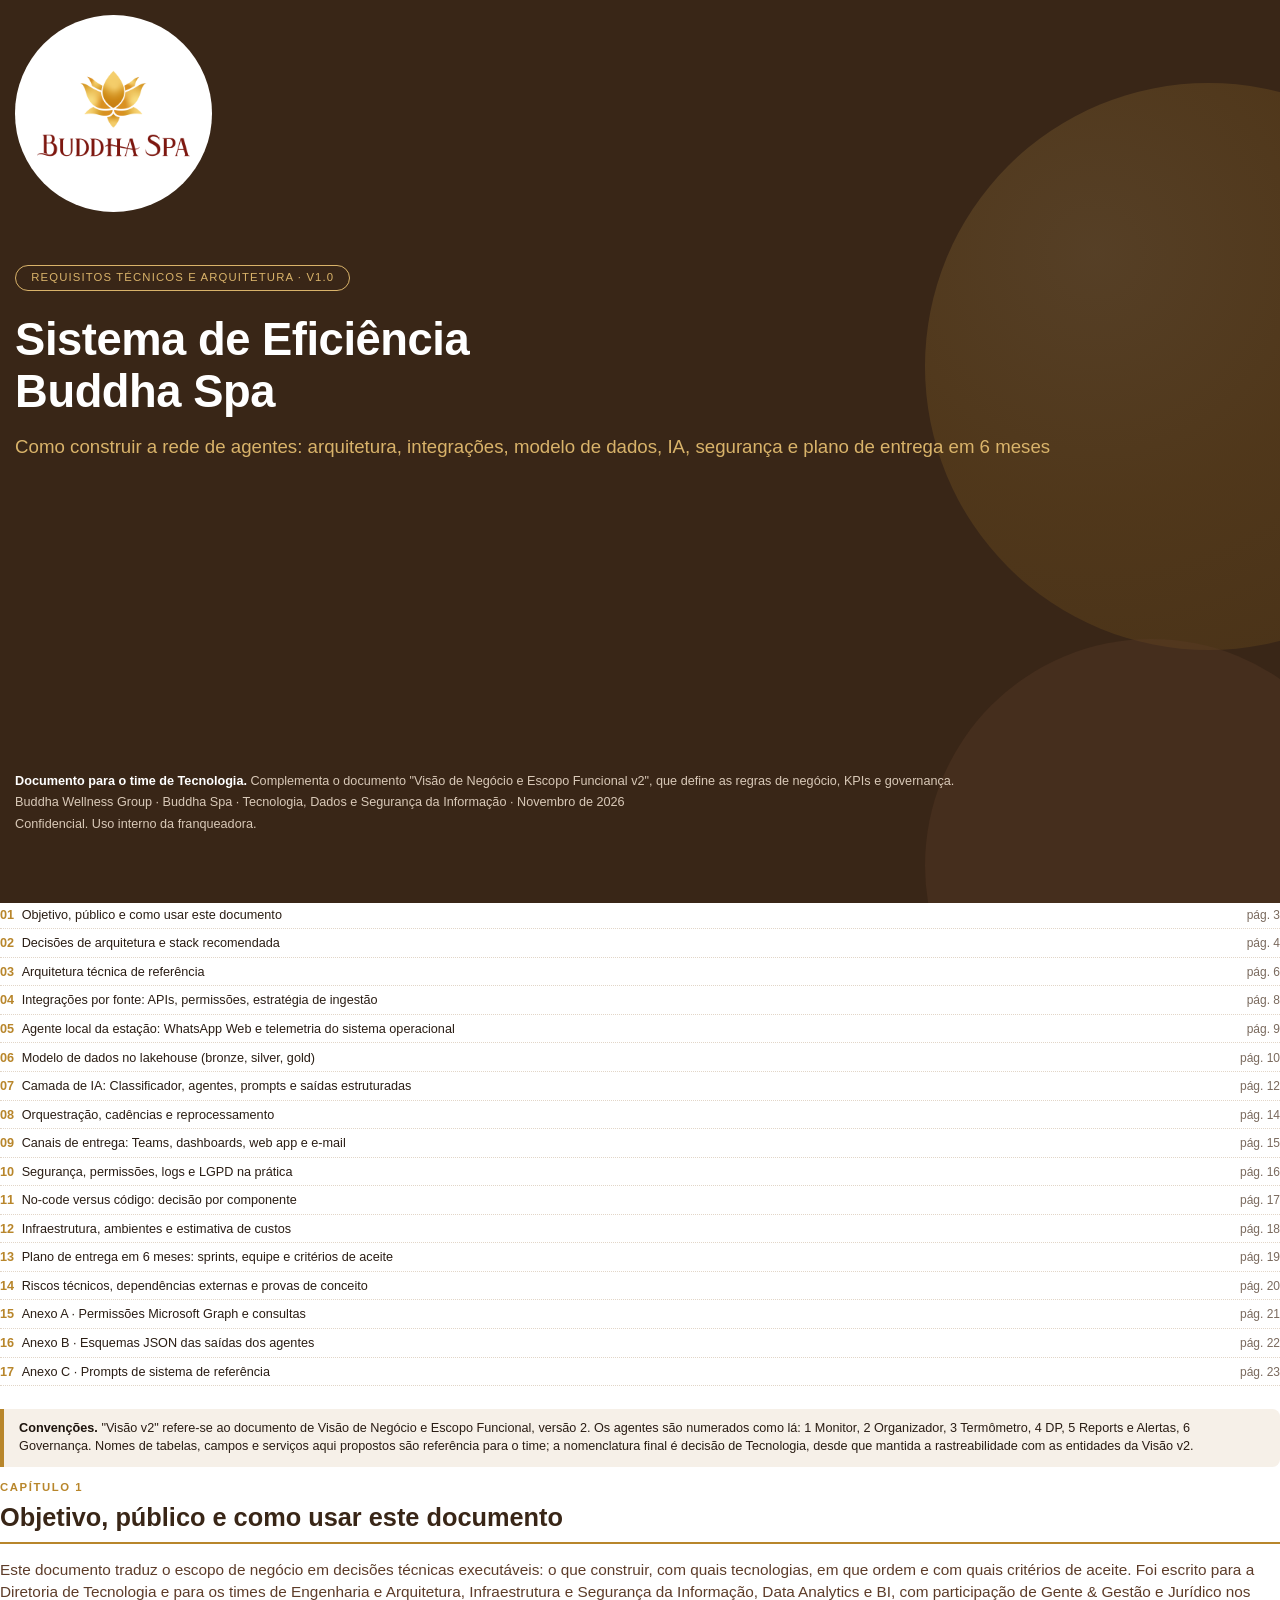
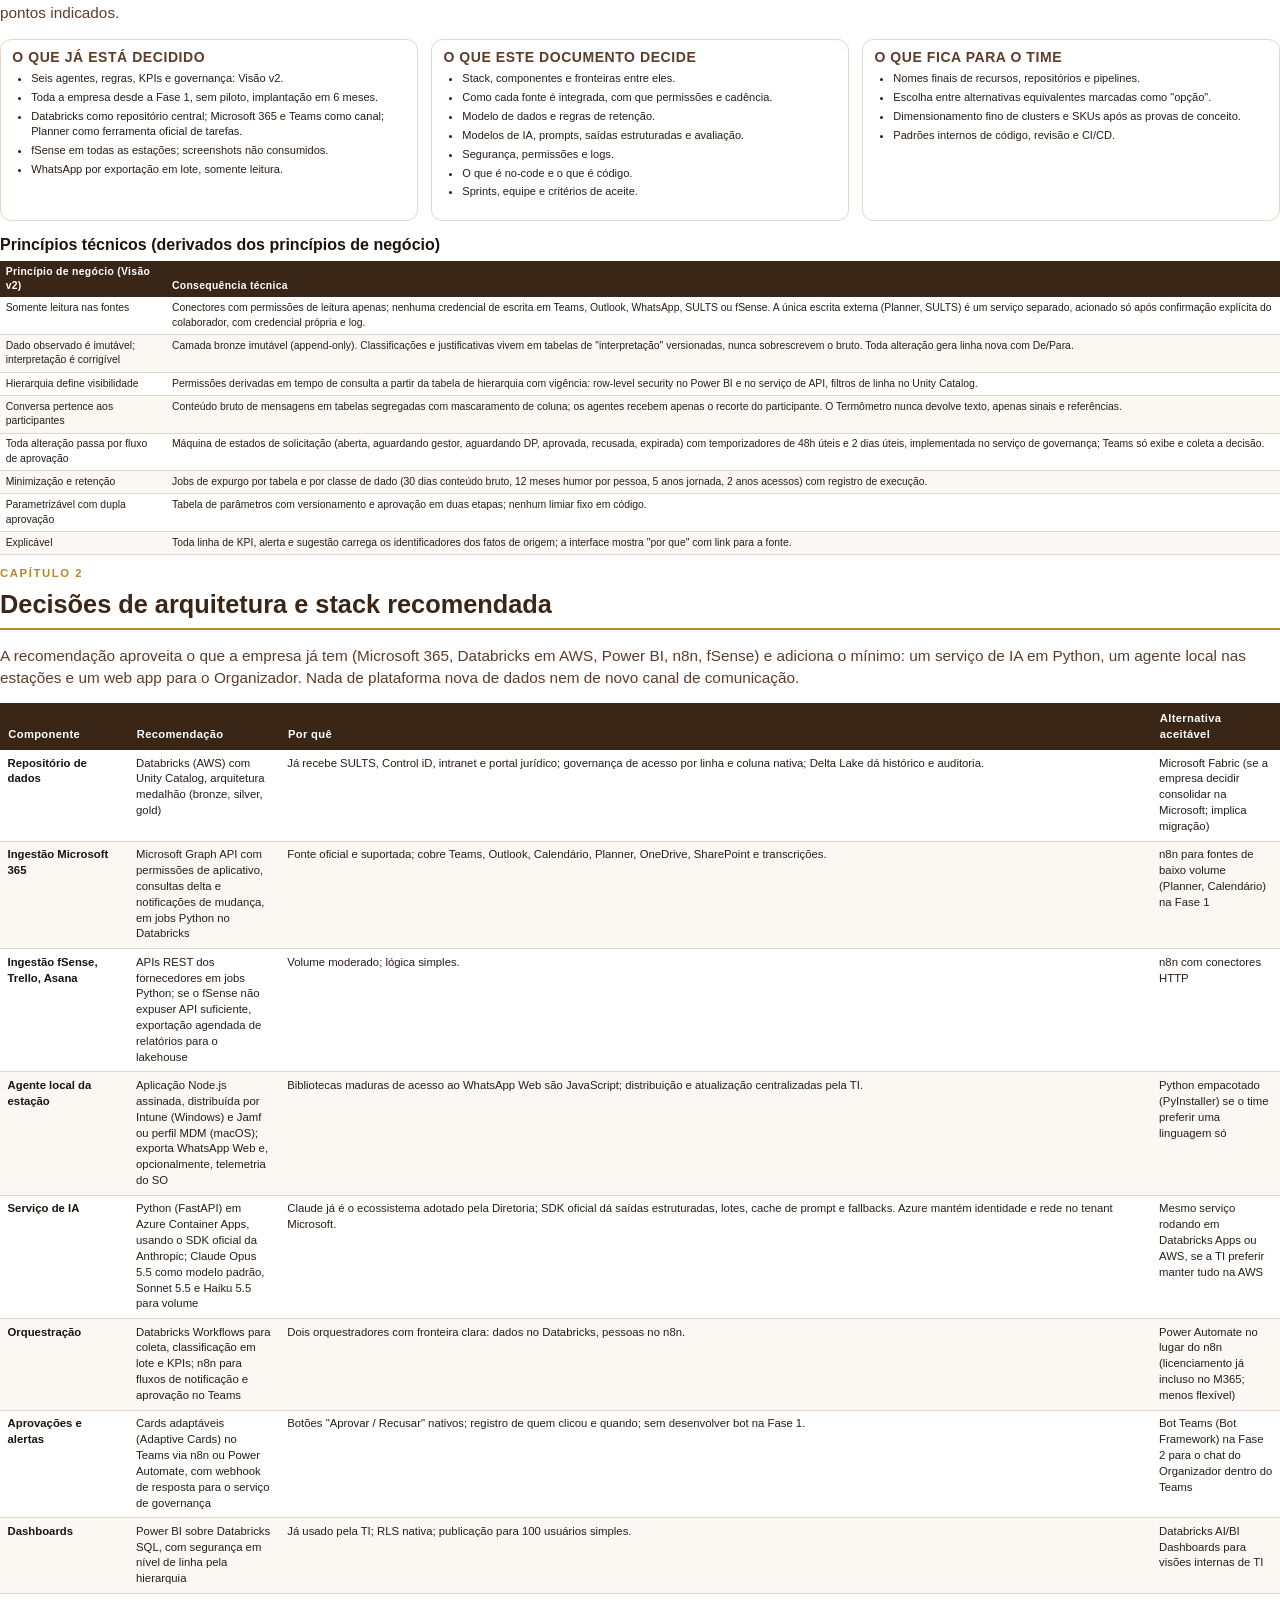
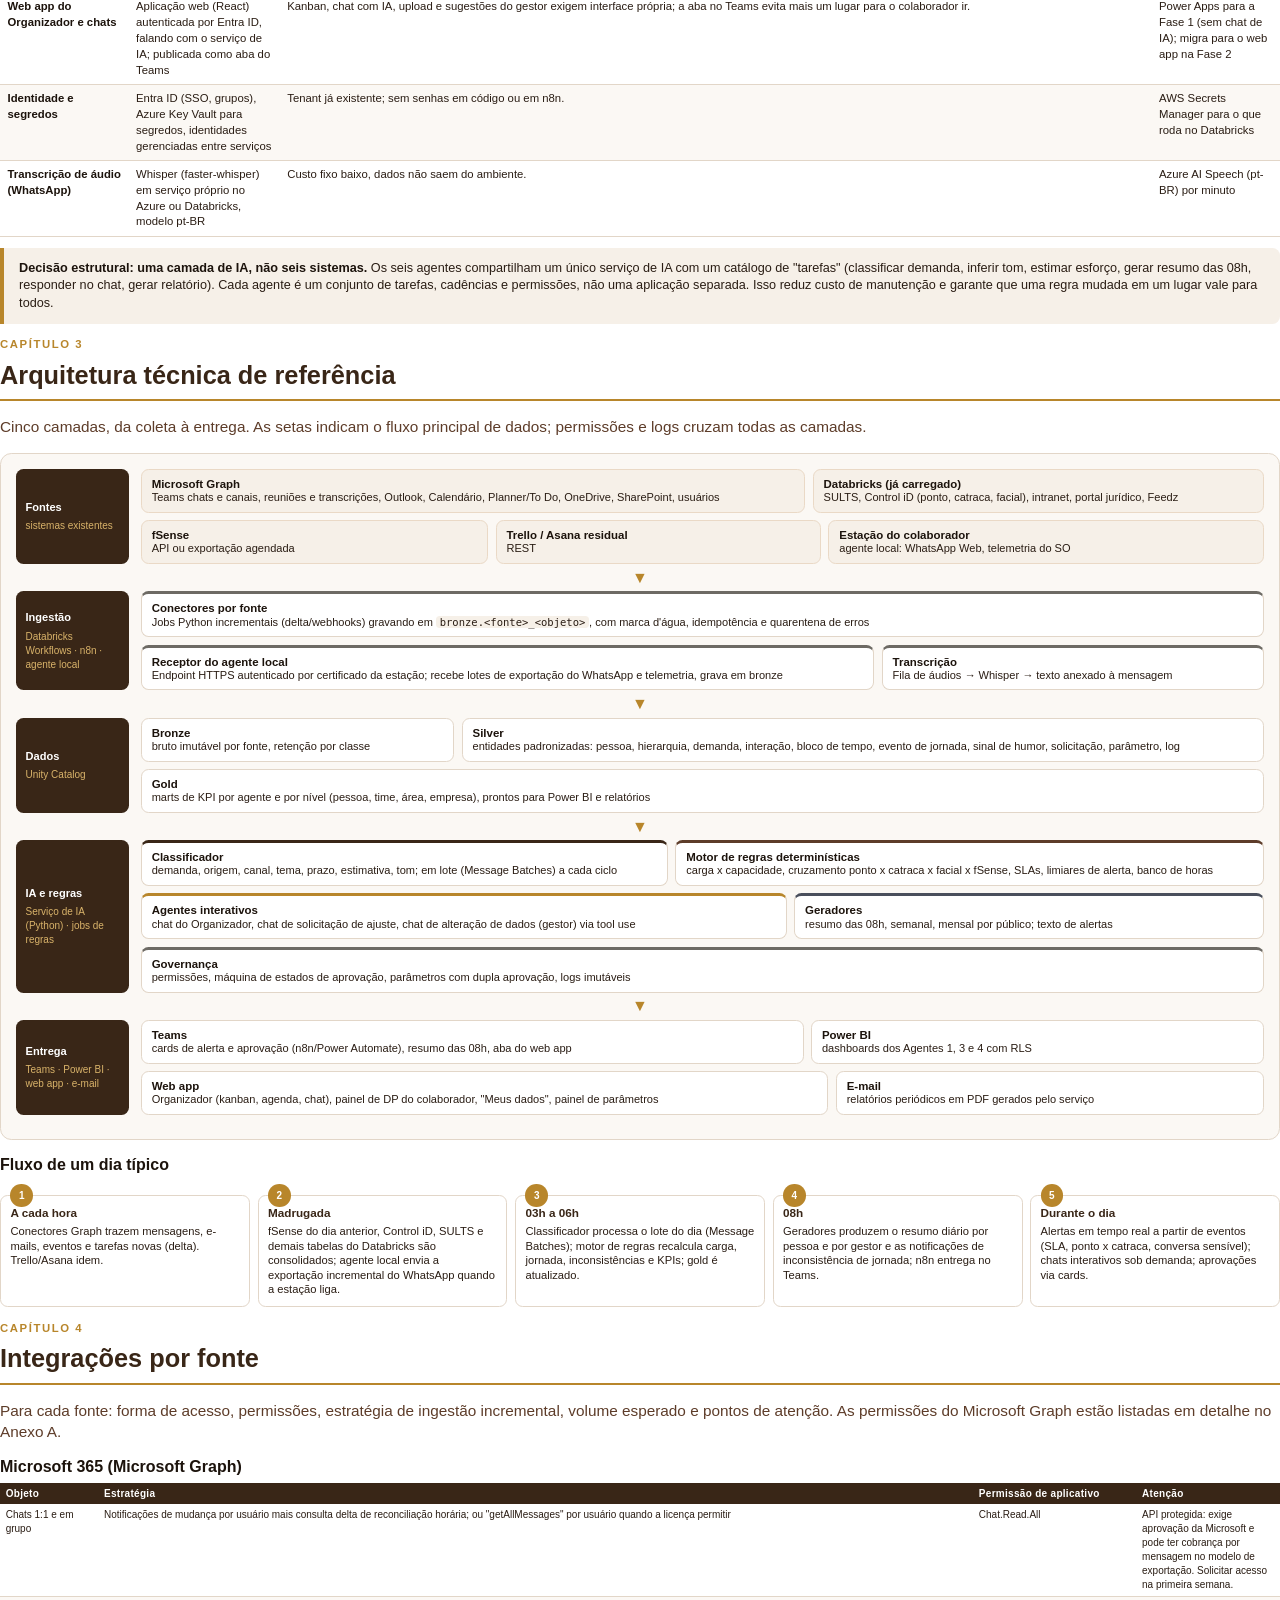
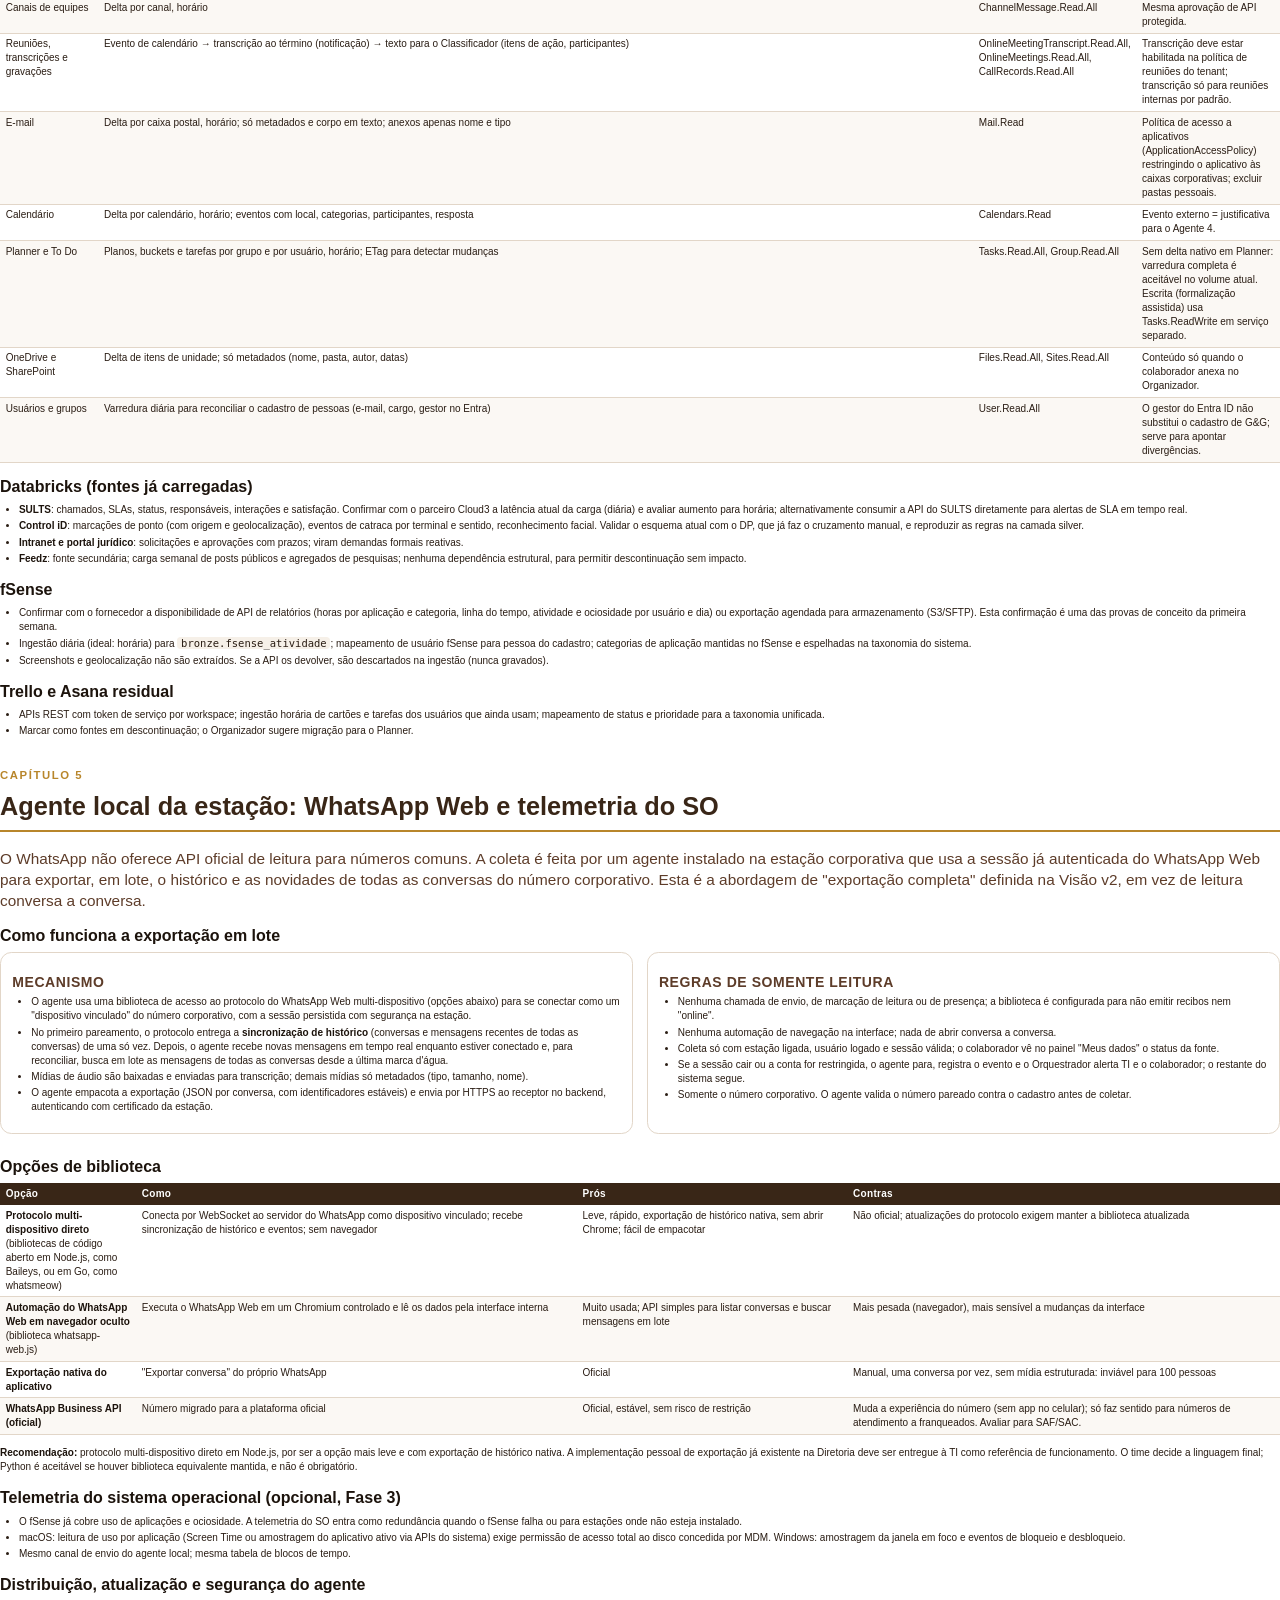
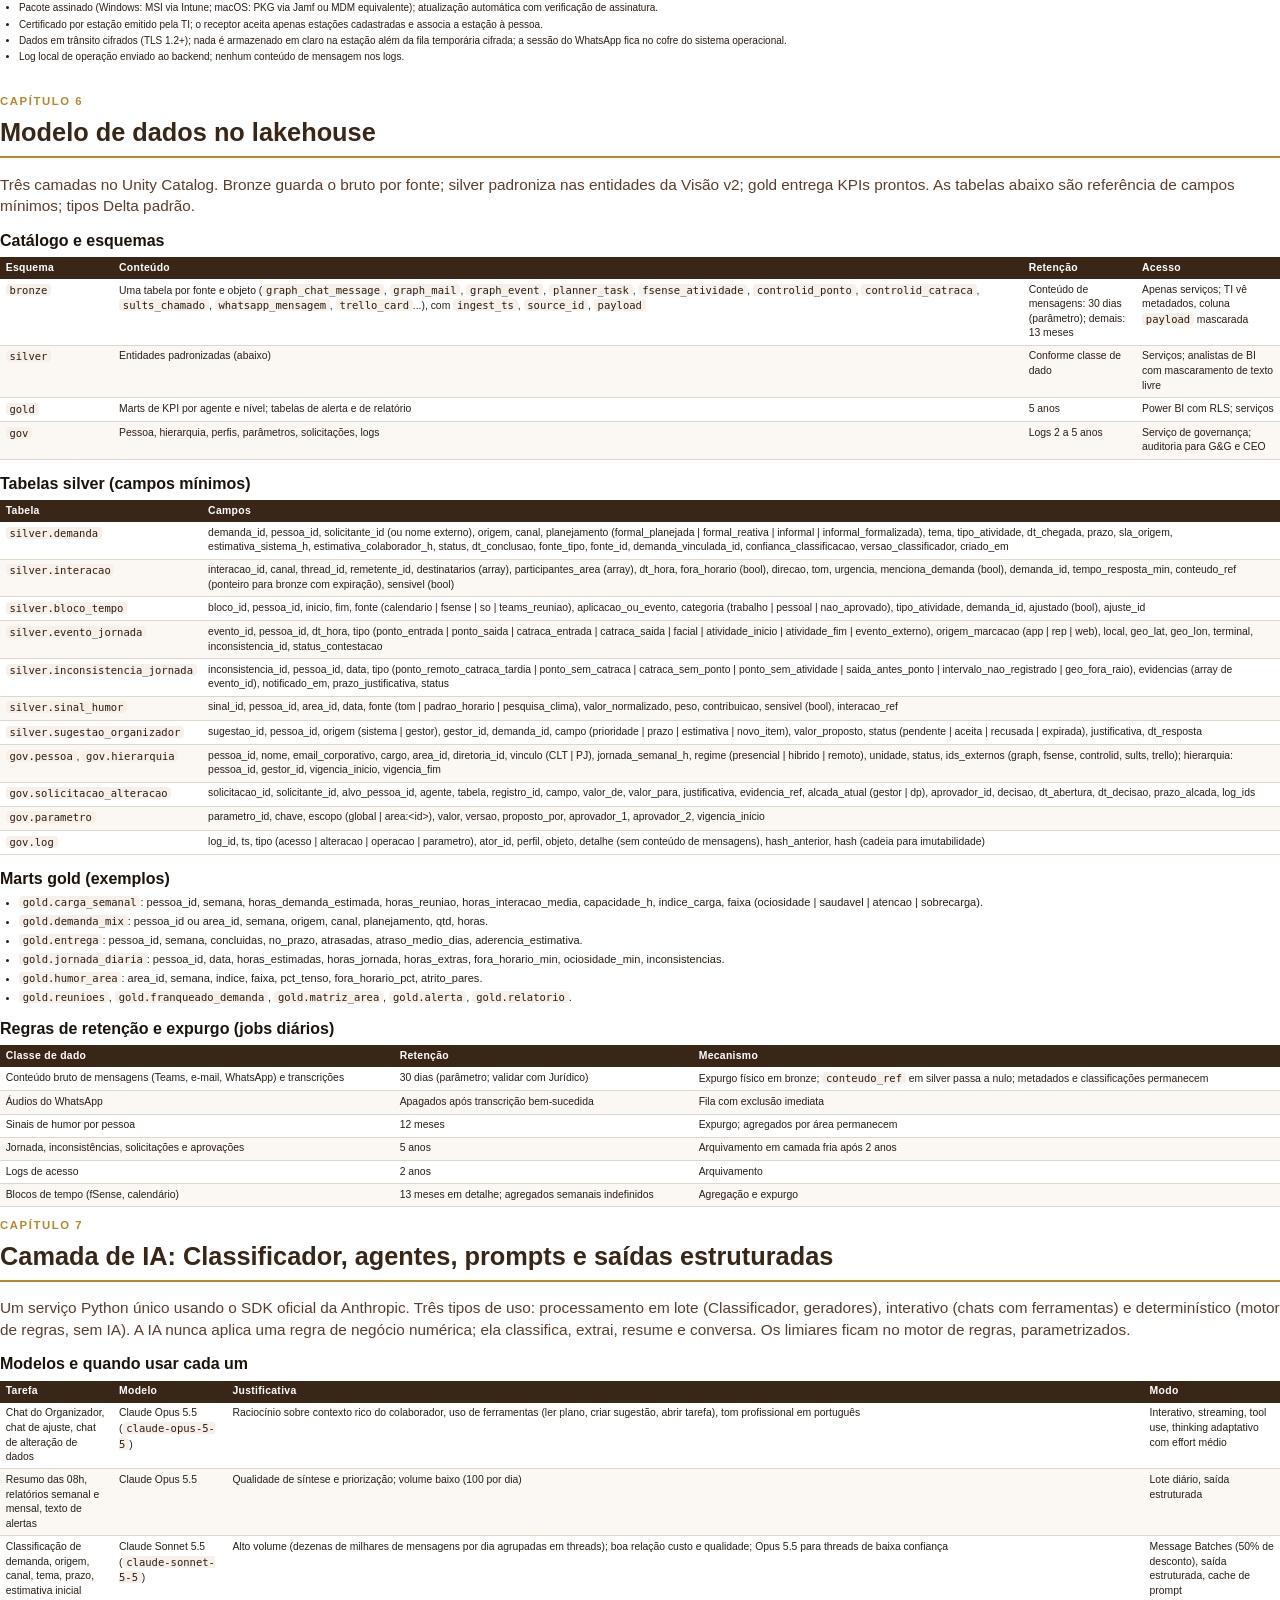
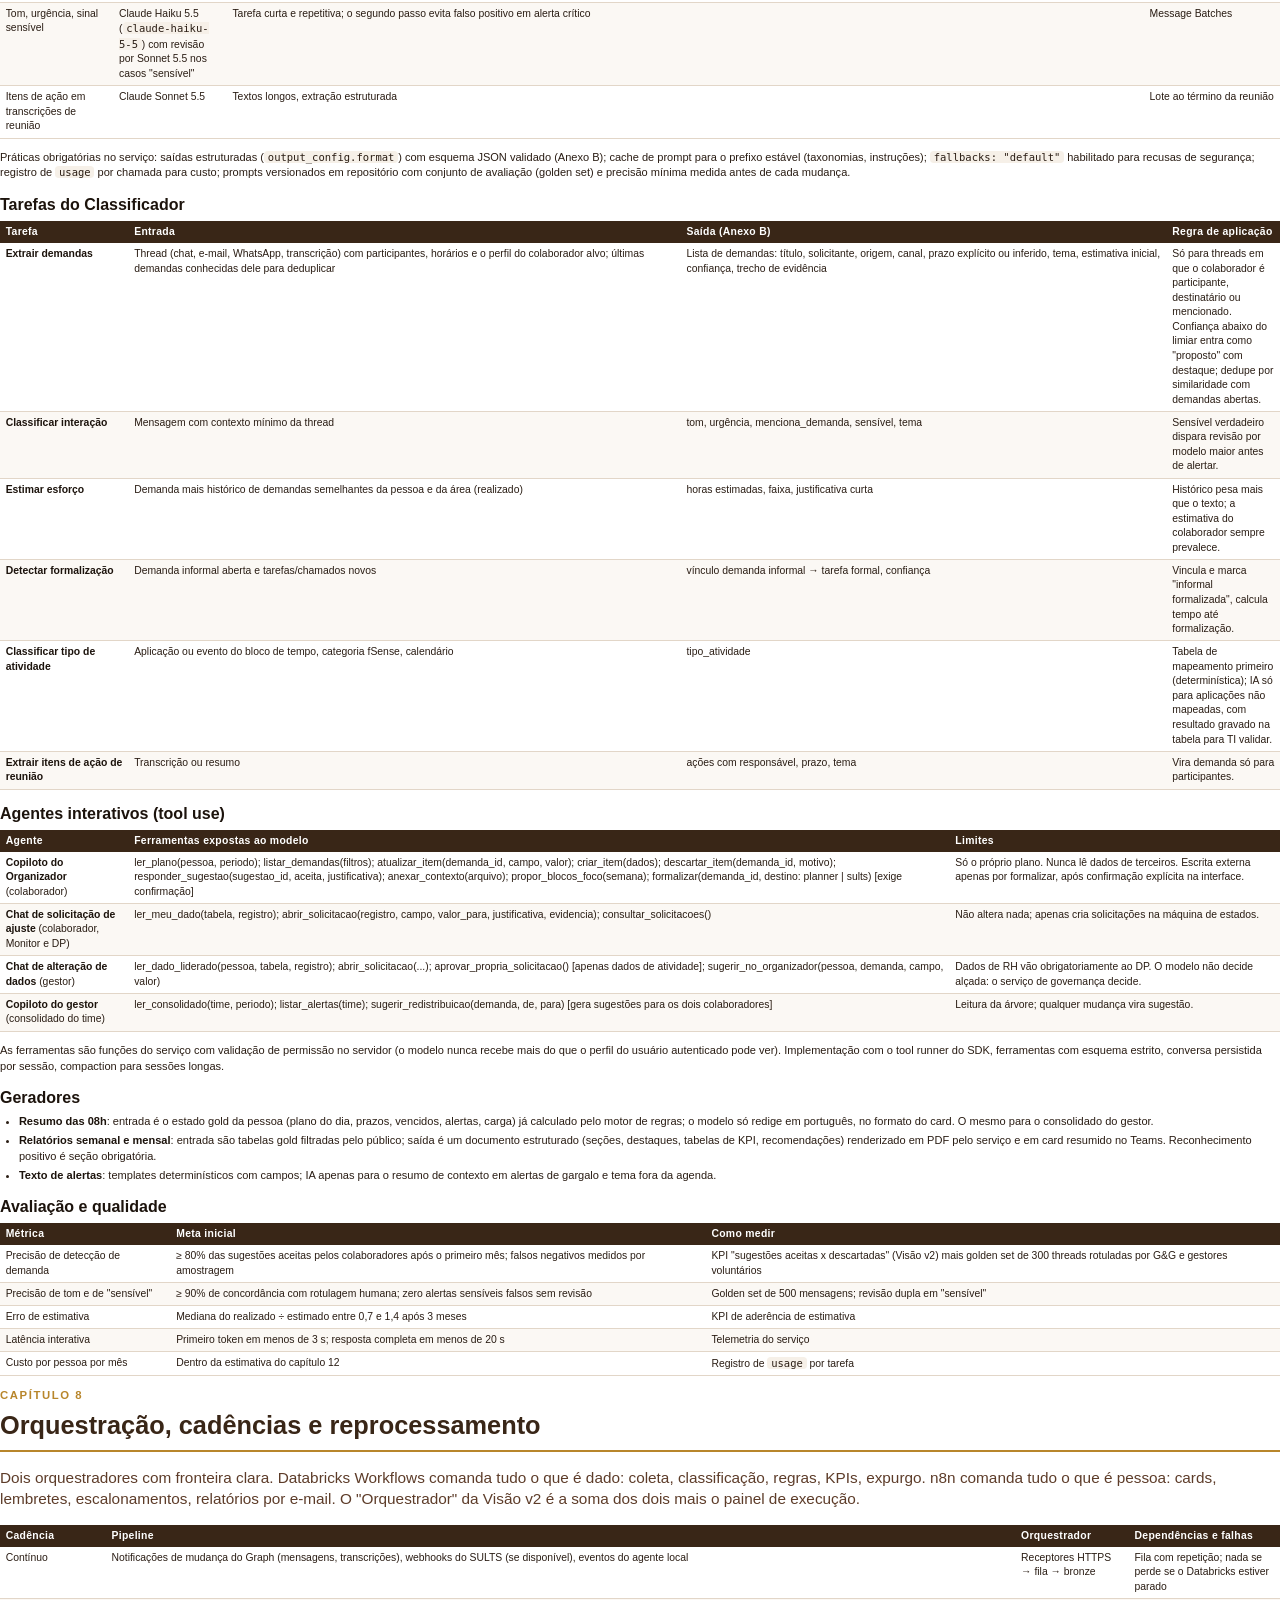
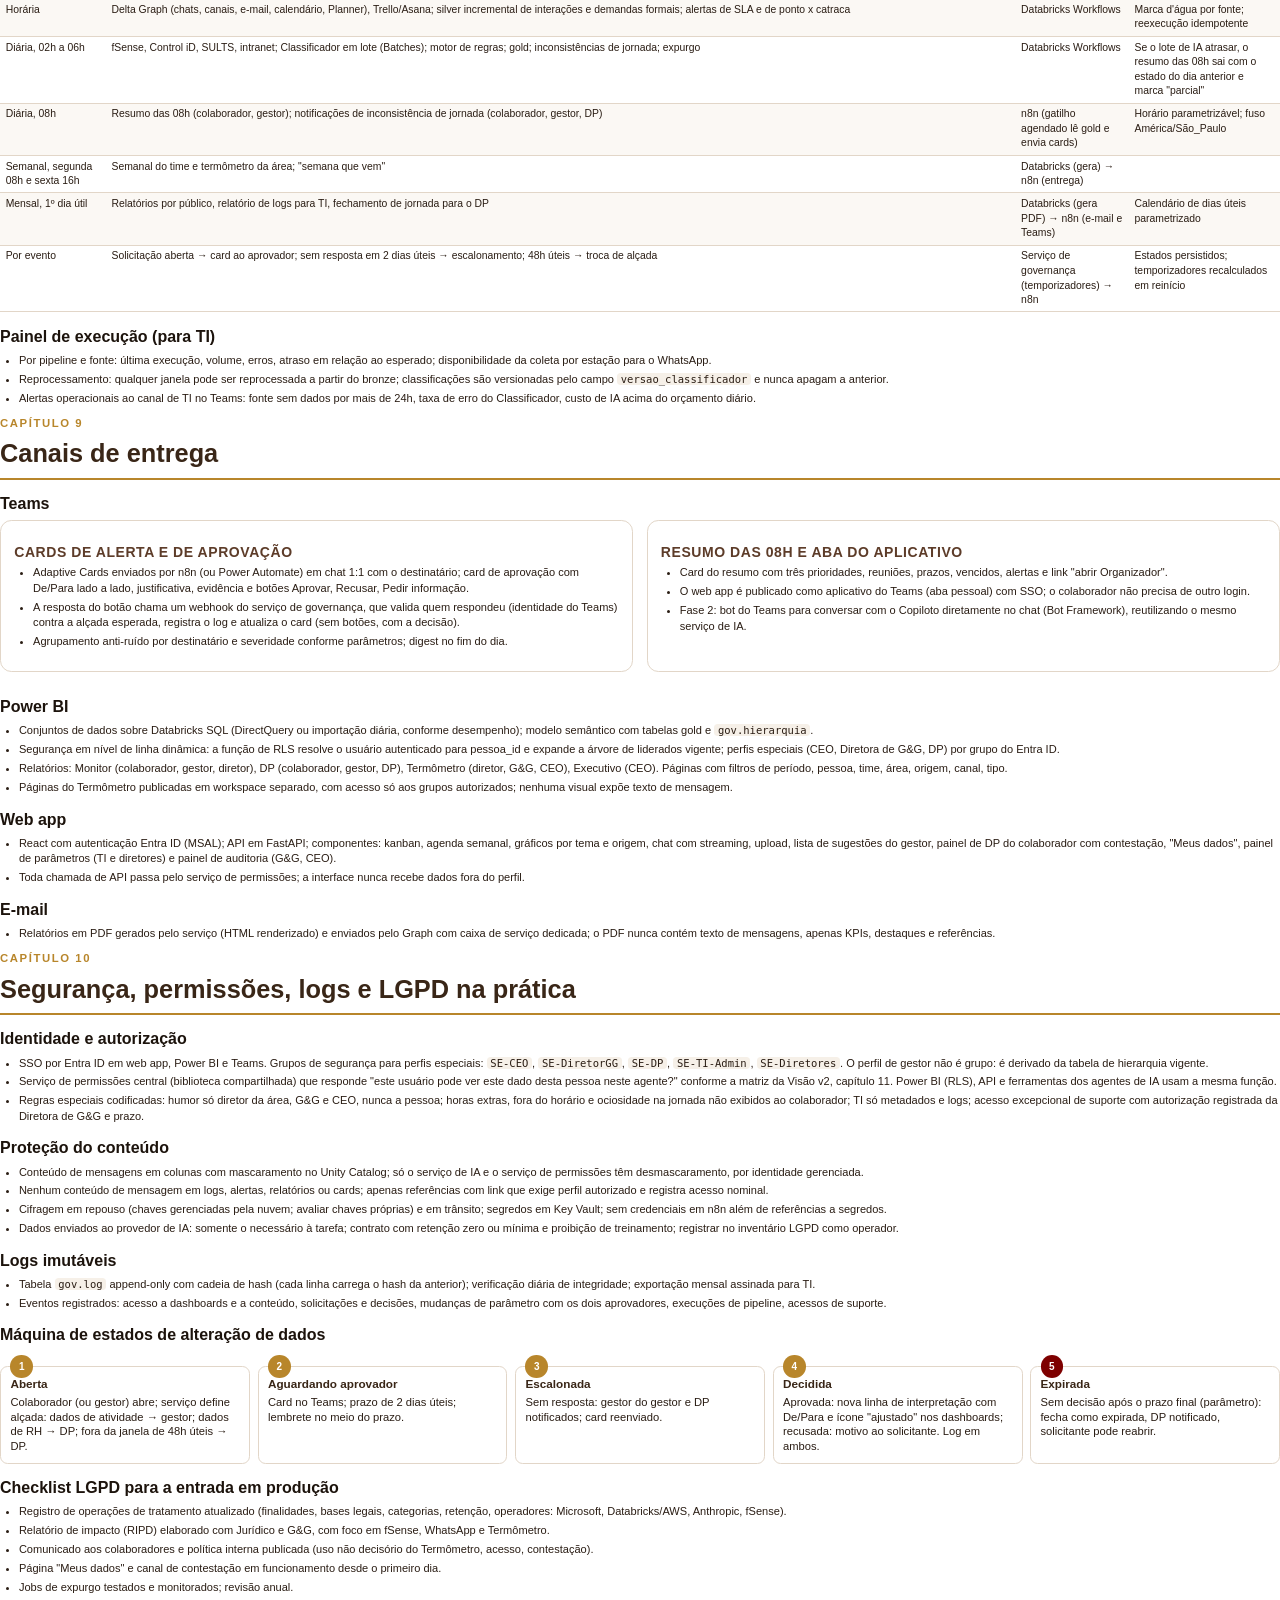
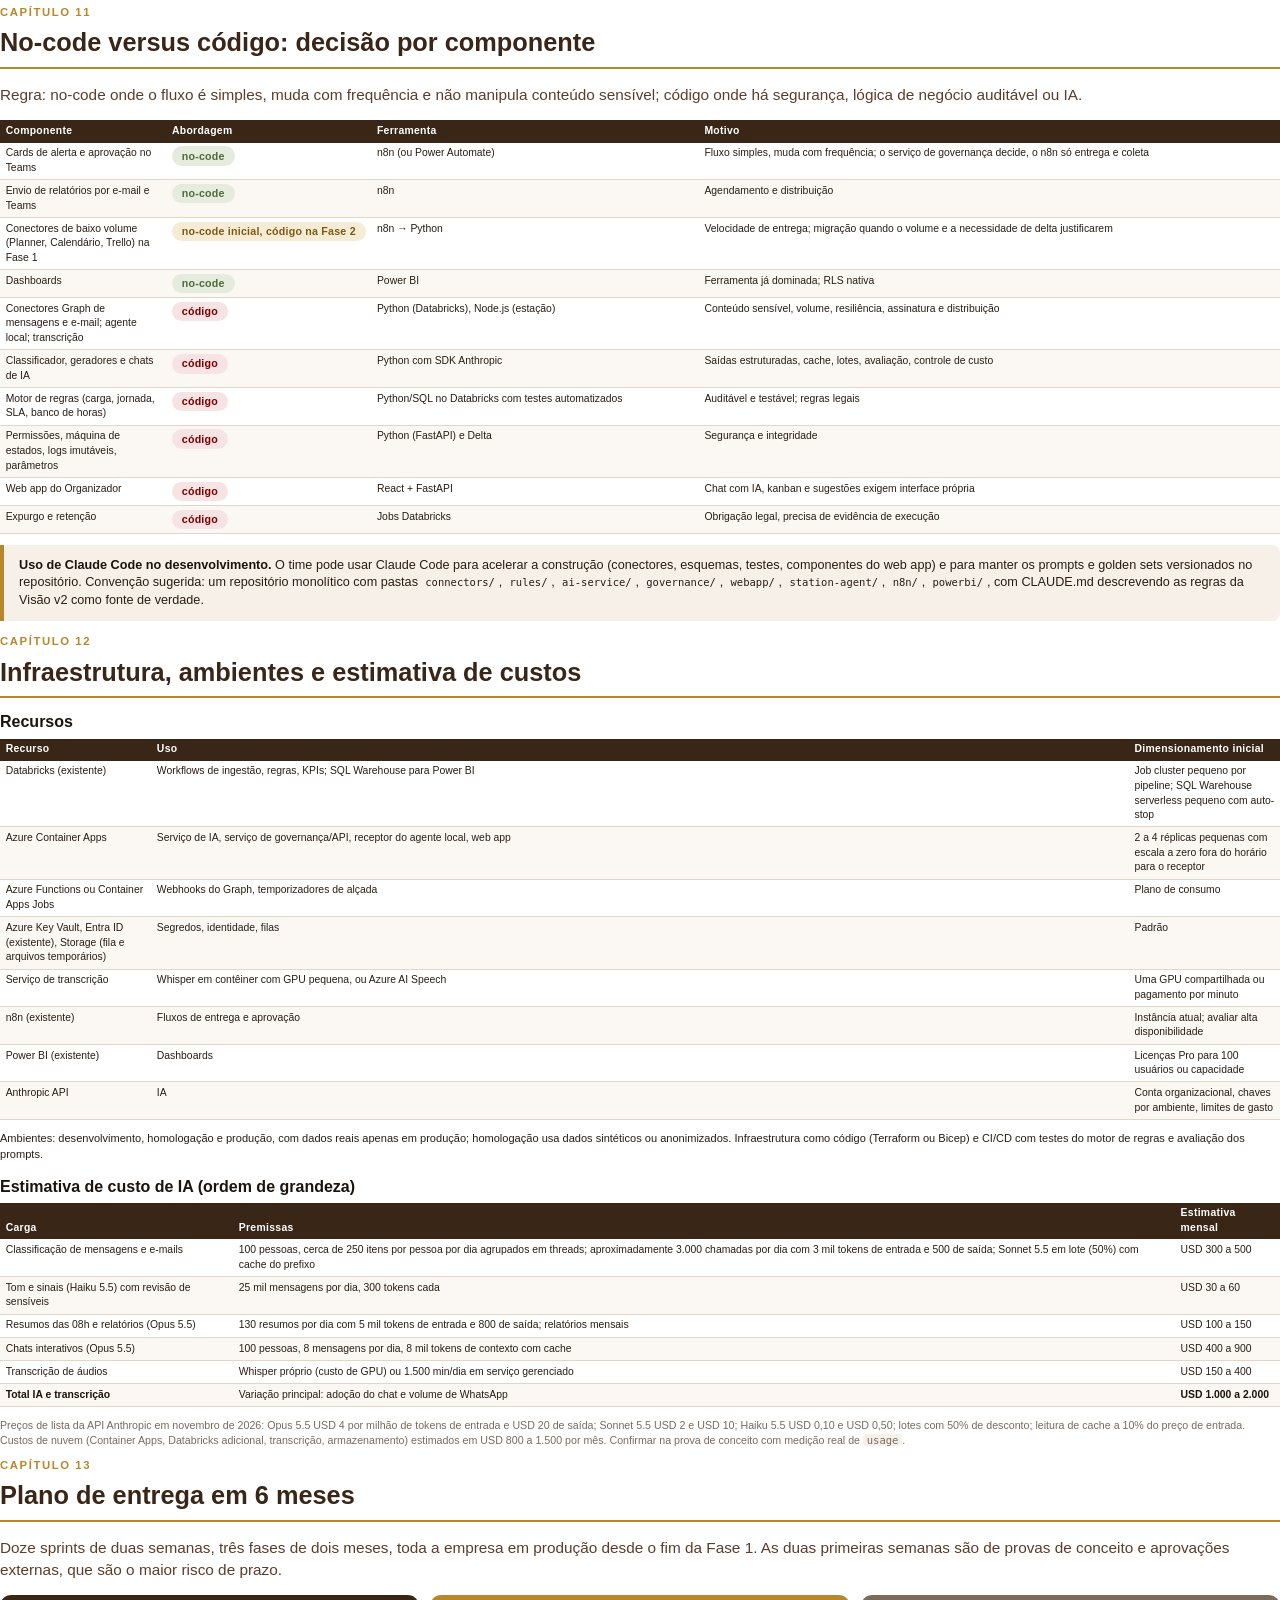
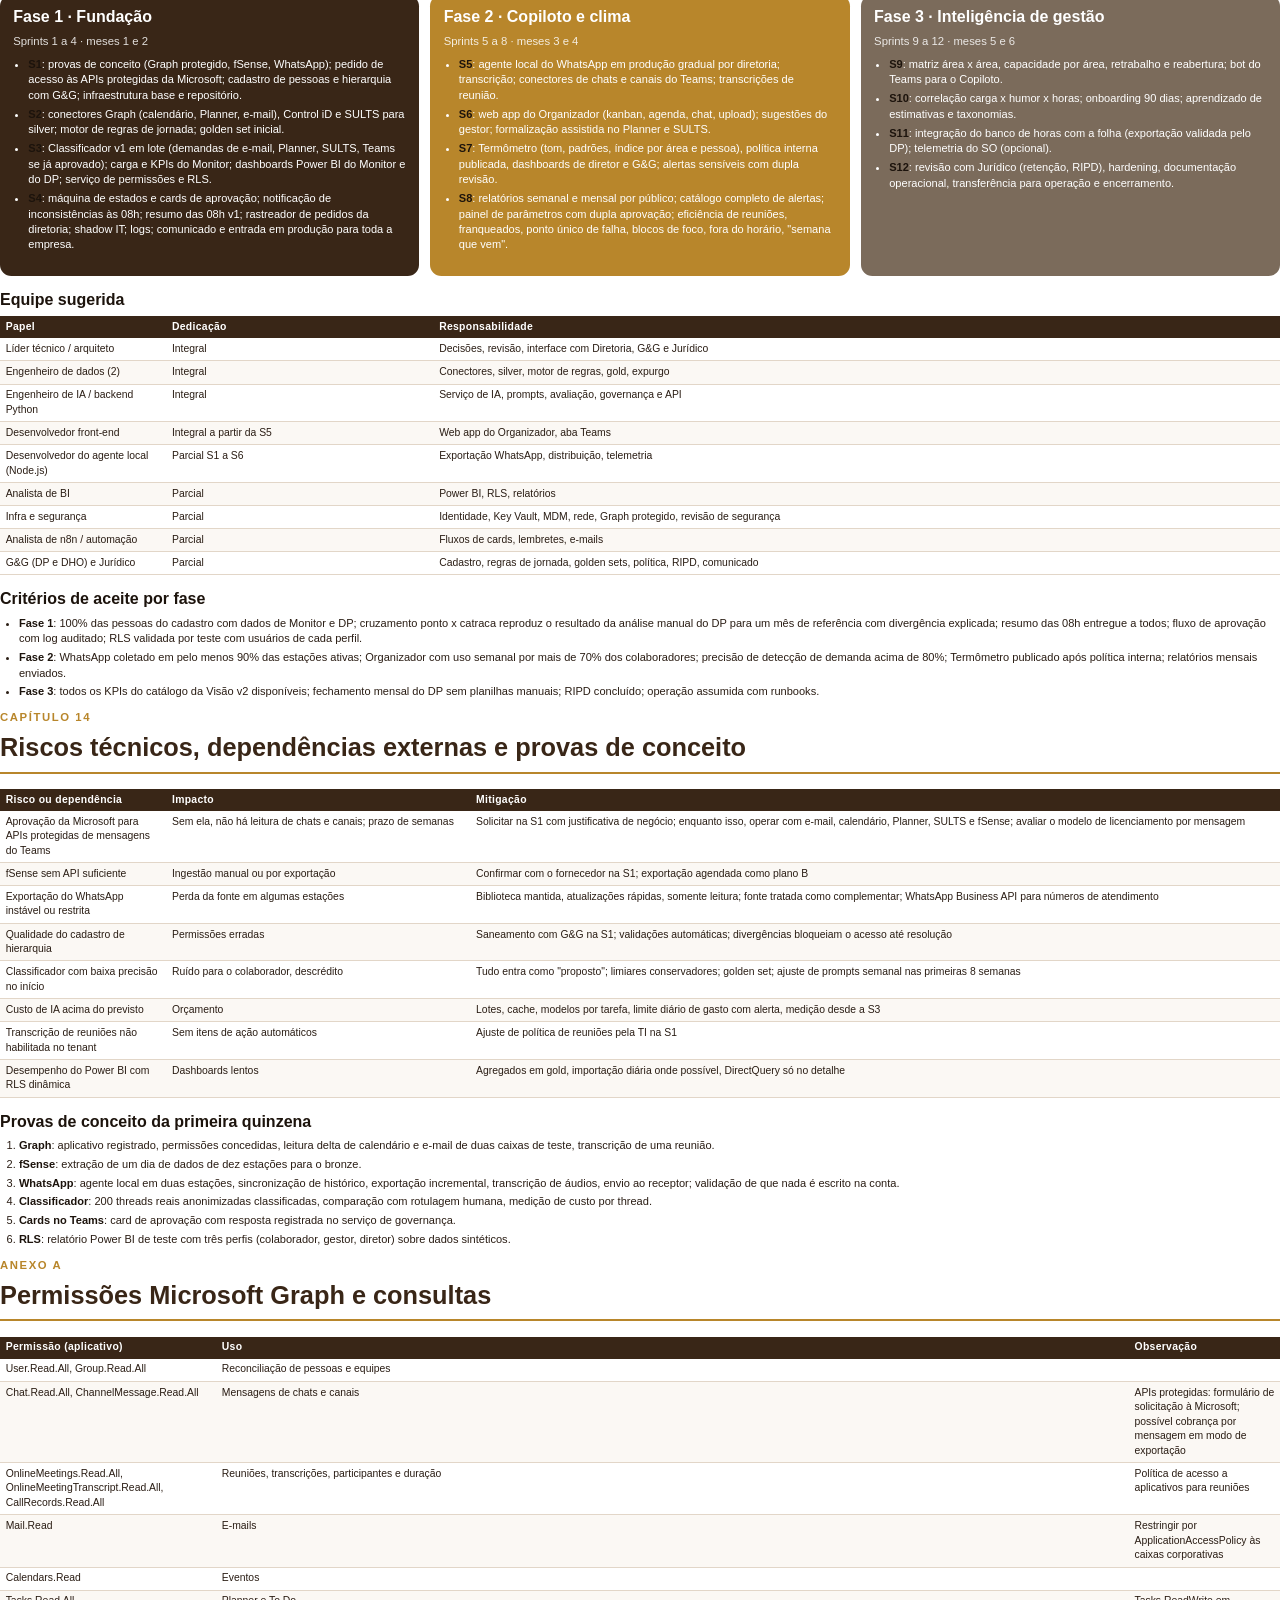
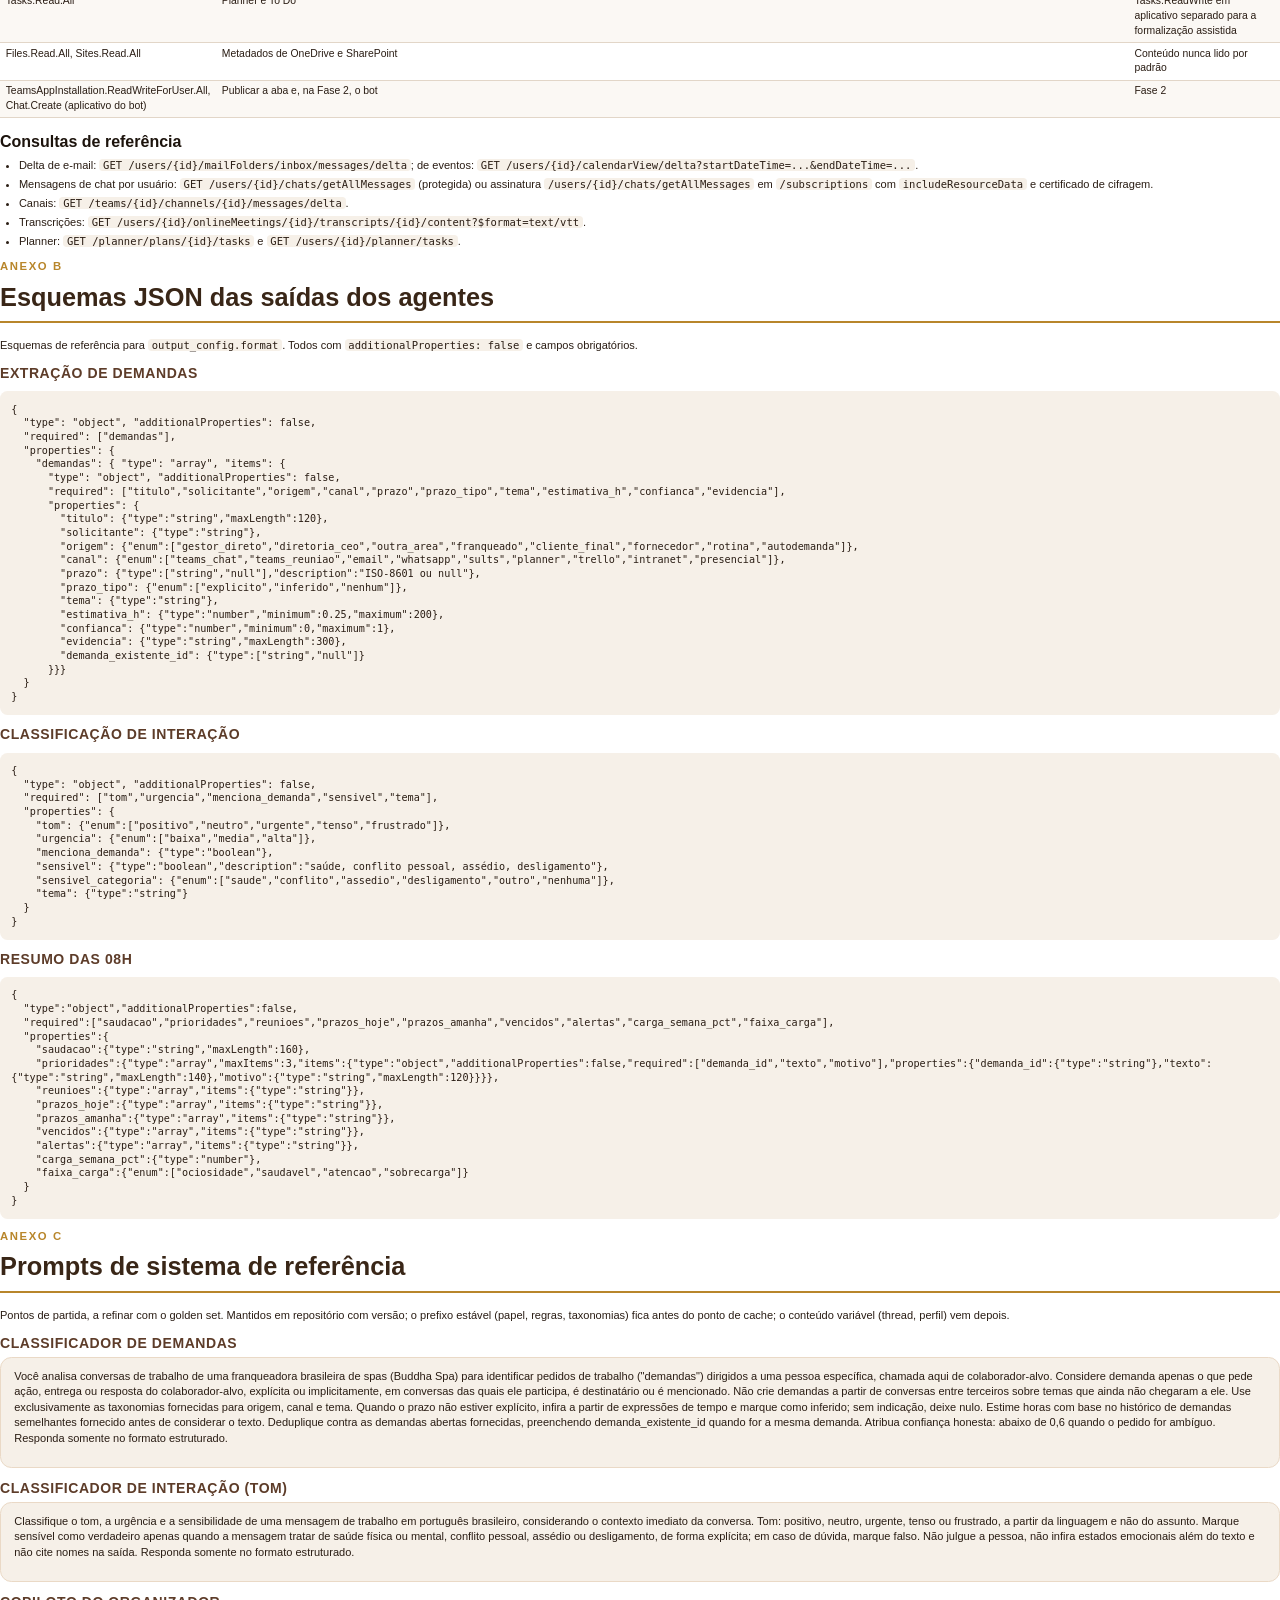
==== docs/sistema-eficiencia/Sistema_Eficiencia_Buddha_Spa_Requisitos_Tecnicos_v1.html @ 5c470a2e "Atualiza documento de visão para v2 e adiciona requisitos técnicos Visão v2: holding Buddha Wellness" ====
<!doctype html>
<html lang="pt-BR">
<head>
<meta charset="utf-8">
<title>Sistema de Eficiência Buddha Spa — Requisitos Técnicos e Arquitetura v1</title>
<style>
  :root{
    --terra:#392617; --cafe:#1c130c; --cafe2:#5d3c29; --bordo:#7e0000; --bordo2:#9d3f3f;
    --gold:#b8862b; --gold2:#d9b36a; --cream:#f6f0e8; --sand:#ead9c6; --light:#fbf8f4;
    --ink:#2a1d14; --muted:#7a6a5e; --line:#e2d6c8; --ok:#4f6b3a; --warn:#b8862b; --bad:#7e0000;
    --a1:#392617; --a2:#b8862b; --a3:#7e0000; --a4:#5d3c29; --a5:#4a4f5c; --a6:#6d6a64;
  }
  @page{ size:A4; margin:18mm 16mm 20mm 16mm; }
  *{box-sizing:border-box}
  html,body{margin:0;padding:0;background:#fff;color:var(--ink);font-family:Inter,"Inter Display",Helvetica,Arial,sans-serif;font-size:9.5pt;line-height:1.4}
  h1,h2,h3,h4{font-family:"Inter Display",Inter,Helvetica,Arial,sans-serif;color:var(--terra);margin:0;line-height:1.15}
  h1{font-size:30pt;font-weight:600;letter-spacing:-.01em}
  h2{font-size:19pt;font-weight:600;margin:0 0 4mm 0;padding-bottom:2.5mm;border-bottom:2px solid var(--gold)}
  h3{font-size:12pt;font-weight:600;margin:4mm 0 1.8mm 0;color:var(--cafe)}
  h4{font-size:10.5pt;font-weight:600;margin:3mm 0 1.5mm 0;color:var(--cafe2);text-transform:uppercase;letter-spacing:.04em}
  p{margin:0 0 2.6mm 0}
  ul,ol{margin:0 0 2.6mm 0;padding-left:5mm}
  li{margin-bottom:.9mm}
  strong{color:var(--cafe)}
  .section{break-before:page}
  .tight .small,.tight table.compact td,.tight table.compact th{font-size:7.5pt}
  .xtight table.compact td,.xtight table.compact th{font-size:7.2pt;padding:.8mm 1.3mm}
  .tight li{margin-bottom:.6mm}
  .tight .box,.tight .callout{padding:2.4mm 3mm;margin-bottom:2.4mm}
  .cont{margin-top:2mm}
  .cont.chapter{margin-top:8mm}
  .kicker{font-size:8.5pt;letter-spacing:.14em;text-transform:uppercase;color:var(--gold);font-weight:600;margin-bottom:2mm}
  .lead{font-size:11.5pt;color:var(--cafe2);margin-bottom:4mm}
  .muted{color:var(--muted)}
  .small{font-size:8.3pt}
  .tiny{font-size:8pt}

  /* cover */
  .cover{height:257mm;display:flex;flex-direction:column;justify-content:space-between;background:var(--terra);color:#fff;margin:-18mm -16mm -20mm -16mm;padding:22mm 20mm 18mm 20mm;position:relative;overflow:hidden}
  .cover h1{color:#fff;font-size:34pt;margin-top:6mm}
  .cover .sub{color:var(--gold2);font-size:14pt;margin-top:4mm;font-weight:500}
  .cover .meta{font-size:9.5pt;color:#d9c9b8;line-height:1.7}
  .cover .logo{width:52mm;height:52mm;border-radius:50%;background:#fff;display:flex;align-items:center;justify-content:center;overflow:hidden}
  .cover .logo img{width:100%;height:100%;object-fit:cover}
  .cover .band{position:absolute;right:-40mm;top:40mm;width:150mm;height:150mm;border-radius:50%;background:radial-gradient(circle at 30% 30%,#d9b36a 0%,#b8862b 45%,#8a6218 100%);opacity:.18}
  .cover .band2{position:absolute;right:-10mm;bottom:-50mm;width:120mm;height:120mm;border-radius:50%;background:#5d3c29;opacity:.35}
  .cover .tag{display:inline-block;border:1px solid var(--gold2);color:var(--gold2);border-radius:20px;padding:1.2mm 4mm;font-size:8.5pt;letter-spacing:.1em;text-transform:uppercase}

  /* boxes */
  .box{border:1px solid var(--line);border-radius:3mm;padding:3mm 3.5mm;margin:0 0 3mm 0;background:#fff;break-inside:avoid}
  .box.cream{background:var(--cream);border-color:var(--sand)}
  .box.terra{background:var(--terra);color:#fff;border-color:var(--terra)}
  .box.terra h3,.box.terra h4,.box.terra strong{color:#fff}
  .box.terra .kicker{color:var(--gold2)}
  .box.gold{border-left:4px solid var(--gold)}
  .box.bordo{border-left:4px solid var(--bordo)}
  .box.bordo p{margin:0}
  .box.ok{border-left:4px solid var(--ok)}
  .callout{background:var(--cream);border-left:4px solid var(--gold);padding:3mm 4mm;border-radius:0 2mm 2mm 0;margin:0 0 3.5mm 0;break-inside:avoid}
  .callout.red{border-left-color:var(--bordo);background:#f9efef}
  .callout.green{border-left-color:var(--ok);background:#f1f4ec}
  .grid2{display:grid;grid-template-columns:1fr 1fr;gap:3.5mm}
  .grid3{display:grid;grid-template-columns:1fr 1fr 1fr;gap:3.5mm}
  .grid4{display:grid;grid-template-columns:repeat(4,1fr);gap:3mm}
  .card{border:1px solid var(--line);border-radius:3mm;padding:2.6mm 3mm;background:#fff;break-inside:avoid}
  .card h4{margin-top:0}
  .stat{background:var(--cream);border-radius:3mm;padding:3mm;text-align:center;border:1px solid var(--sand)}
  .stat .n{font-family:"Inter Display",Inter;font-size:22pt;font-weight:600;color:var(--terra);line-height:1}
  .stat .l{font-size:8.5pt;color:var(--muted);margin-top:1.5mm;line-height:1.25}
  .pill{display:inline-block;border-radius:12px;padding:.6mm 2.6mm;font-size:8pt;font-weight:600;letter-spacing:.02em;white-space:nowrap}
  .p-a1{background:#eee6de;color:var(--a1)} .p-a2{background:#f6ecd6;color:#7d5a14} .p-a3{background:#f6e3e3;color:var(--a3)} .p-a4{background:#ece3dc;color:var(--a4)} .p-a5{background:#e4e6ec;color:var(--a5)} .p-a6{background:#e9e8e5;color:#44423e}
  .p-ok{background:#e6ecdd;color:var(--ok)} .p-warn{background:#f6ecd6;color:#7d5a14} .p-bad{background:#f6e3e3;color:var(--bad)} .p-info{background:#e4e6ec;color:var(--a5)}
  .p-fase1{background:var(--terra);color:#fff} .p-fase2{background:var(--gold);color:#fff} .p-fase3{background:#9a8a7a;color:#fff}

  /* tables */
  table{width:100%;border-collapse:collapse;margin:0 0 3mm 0;font-size:8.5pt;break-inside:auto}
  thead{display:table-header-group}
  tr{break-inside:avoid}
  th{background:var(--terra);color:#fff;text-align:left;padding:2mm 2.2mm;font-weight:600;font-size:8.4pt;letter-spacing:.03em;vertical-align:bottom}
  td{padding:1.5mm 2mm;border-bottom:1px solid var(--line);vertical-align:top}
  tbody tr:nth-child(even) td{background:var(--light)}
  table.compact td,table.compact th{padding:1mm 1.5mm;font-size:7.8pt}
  td.c,th.c{text-align:center}
  .yes{color:var(--ok);font-weight:700} .no{color:#b4a79a} .part{color:var(--gold);font-weight:700}

  /* agent header */
  .agent-head{display:flex;align-items:center;gap:4mm;margin-bottom:3mm;break-inside:avoid}
  .agent-head .num{width:16mm;height:16mm;border-radius:50%;display:flex;align-items:center;justify-content:center;color:#fff;font-family:"Inter Display",Inter;font-weight:600;font-size:14pt;flex:none}
  .agent-head h2{border:none;margin:0;padding:0}
  .agent-head .who{font-size:9pt;color:var(--muted)}

  /* architecture diagram */
  .arch{border:1px solid var(--line);border-radius:3mm;padding:4mm;background:var(--light)}
  .layer{break-inside:avoid}
  .layer{display:grid;grid-template-columns:30mm 1fr;gap:3mm;align-items:stretch;margin-bottom:2.5mm}
  .layer .lab{background:var(--terra);color:#fff;border-radius:2mm;padding:2.5mm;font-size:8.3pt;font-weight:600;display:flex;flex-direction:column;justify-content:center}
  .layer .lab span{display:block;font-weight:400;color:var(--gold2);font-size:7.5pt;margin-top:1mm}
  .layer .items{display:flex;flex-wrap:wrap;gap:2mm}
  .node{border:1px solid var(--line);background:#fff;border-radius:2mm;padding:1.8mm 2.6mm;font-size:8.3pt;line-height:1.25;flex:1 1 auto;min-width:26mm}
  .node b{display:block;color:var(--cafe);font-size:8.6pt}
  .node.a1{border-top:3px solid var(--a1)} .node.a2{border-top:3px solid var(--a2)} .node.a3{border-top:3px solid var(--a3)} .node.a4{border-top:3px solid var(--a4)} .node.a5{border-top:3px solid var(--a5)} .node.a6{border-top:3px solid var(--a6)}
  .node.src{background:var(--cream);border-color:var(--sand)}
  .arrow{text-align:center;color:var(--gold);font-size:12pt;line-height:1;margin:-1mm 0 1.5mm 0}

  /* flow */
  .flow{display:flex;gap:2mm;align-items:stretch;margin:2mm 0 3.5mm 0;padding-top:3.5mm;break-inside:avoid}
  .step{flex:1;background:#fff;border:1px solid var(--line);border-radius:2mm;padding:2.5mm;font-size:8.4pt;position:relative;line-height:1.3}
  .step b{display:block;color:var(--terra);margin-bottom:1mm;font-size:8.8pt}
  .step .n{position:absolute;top:-3mm;left:2.5mm;background:var(--gold);color:#fff;border-radius:50%;width:6mm;height:6mm;display:flex;align-items:center;justify-content:center;font-size:7.5pt;font-weight:700}
  .step.red .n{background:var(--bordo)}

  /* timeline */
  .phases{display:grid;grid-template-columns:1fr 1fr 1fr;gap:3mm}
  .phase{border-radius:3mm;padding:3.5mm;color:#fff;break-inside:avoid}
  .phase h3{color:#fff;margin-top:0}
  .phase ul{padding-left:4mm}
  .phase .when{font-size:8.5pt;opacity:.85;margin-bottom:2mm}
  .ph1{background:var(--terra)} .ph2{background:var(--gold)} .ph3{background:#7b6b5b}

  .toc li{margin-bottom:1.6mm;display:flex;justify-content:space-between;border-bottom:1px dotted var(--line);padding-bottom:1mm}
  .toc ol{list-style:none;padding:0;counter-reset:toc}
  .toc li::before{counter-increment:toc;content:counter(toc,decimal-leading-zero) "  ";color:var(--gold);font-weight:600;margin-right:2mm}
  .toc li span:first-child{flex:1}
  .toc li span:last-child{color:var(--muted);font-size:9pt}

  .legend{display:flex;gap:3mm;flex-wrap:wrap;margin-bottom:3mm}
  .legend span{font-size:8pt}
  .sw{display:inline-block;width:3mm;height:3mm;border-radius:1mm;vertical-align:middle;margin-right:1mm}
  .avoid{break-inside:avoid}
  .chk{display:inline-block;width:4mm;color:var(--ok);font-weight:700}
  .x{display:inline-block;width:4mm;color:var(--bordo);font-weight:700}
  .mono{font-family:"DejaVu Sans Mono",Menlo,monospace;font-size:7.9pt;background:var(--cream);padding:0 1mm;border-radius:1mm}
  pre.mono{line-height:1.35;break-inside:avoid}
</style>
</head>
<body>
<!-- ============================ CAPA ============================ -->
<section class="cover">
  <div class="band"></div><div class="band2"></div>
  <div style="position:relative;z-index:1">
    <div class="logo"><img src="../../novo_logo_BUDDHA_SPA_fundo_branco.png" alt="Buddha Spa"></div>
    <div style="margin-top:14mm"><span class="tag">Requisitos Técnicos e Arquitetura · v1.0</span></div>
    <h1>Sistema de Eficiência<br>Buddha Spa</h1>
    <div class="sub">Como construir a rede de agentes: arquitetura, integrações, modelo de dados, IA, segurança e plano de entrega em 6 meses</div>
  </div>
  <div style="position:relative;z-index:1" class="meta">
    <div><strong style="color:#fff">Documento para o time de Tecnologia.</strong> Complementa o documento "Visão de Negócio e Escopo Funcional v2", que define as regras de negócio, KPIs e governança.</div>
    <div>Buddha Wellness Group · Buddha Spa · Tecnologia, Dados e Segurança da Informação · Novembro de 2026</div>
    <div>Confidencial. Uso interno da franqueadora.</div>
  </div>
</section>

<!-- ============================ SUMÁRIO ============================ -->
<section class="section">
  <div class="kicker">Sumário</div>
  <h2>O que este documento contém</h2>
  <div class="toc">
    <ol>
      <li><span>Objetivo, público e como usar este documento</span><span>pág. 3</span></li>
      <li><span>Decisões de arquitetura e stack recomendada</span><span>pág. 4</span></li>
      <li><span>Arquitetura técnica de referência</span><span>pág. 6</span></li>
      <li><span>Integrações por fonte: APIs, permissões, estratégia de ingestão</span><span>pág. 8</span></li>
      <li><span>Agente local da estação: WhatsApp Web e telemetria do sistema operacional</span><span>pág. 9</span></li>
      <li><span>Modelo de dados no lakehouse (bronze, silver, gold)</span><span>pág. 10</span></li>
      <li><span>Camada de IA: Classificador, agentes, prompts e saídas estruturadas</span><span>pág. 12</span></li>
      <li><span>Orquestração, cadências e reprocessamento</span><span>pág. 14</span></li>
      <li><span>Canais de entrega: Teams, dashboards, web app e e-mail</span><span>pág. 15</span></li>
      <li><span>Segurança, permissões, logs e LGPD na prática</span><span>pág. 16</span></li>
      <li><span>No-code versus código: decisão por componente</span><span>pág. 17</span></li>
      <li><span>Infraestrutura, ambientes e estimativa de custos</span><span>pág. 18</span></li>
      <li><span>Plano de entrega em 6 meses: sprints, equipe e critérios de aceite</span><span>pág. 19</span></li>
      <li><span>Riscos técnicos, dependências externas e provas de conceito</span><span>pág. 20</span></li>
      <li><span>Anexo A · Permissões Microsoft Graph e consultas</span><span>pág. 21</span></li>
      <li><span>Anexo B · Esquemas JSON das saídas dos agentes</span><span>pág. 22</span></li>
      <li><span>Anexo C · Prompts de sistema de referência</span><span>pág. 23</span></li>
    </ol>
  </div>
  <div class="callout" style="margin-top:6mm">
    <strong>Convenções.</strong> "Visão v2" refere-se ao documento de Visão de Negócio e Escopo Funcional, versão 2. Os agentes são numerados como lá: 1 Monitor, 2 Organizador, 3 Termômetro, 4 DP, 5 Reports e Alertas, 6 Governança. Nomes de tabelas, campos e serviços aqui propostos são referência para o time; a nomenclatura final é decisão de Tecnologia, desde que mantida a rastreabilidade com as entidades da Visão v2.
  </div>
</section>

<!-- ============================ 1 ============================ -->
<section class="section">
  <div class="kicker">Capítulo 1</div>
  <h2>Objetivo, público e como usar este documento</h2>
  <p class="lead">Este documento traduz o escopo de negócio em decisões técnicas executáveis: o que construir, com quais tecnologias, em que ordem e com quais critérios de aceite. Foi escrito para a Diretoria de Tecnologia e para os times de Engenharia e Arquitetura, Infraestrutura e Segurança da Informação, Data Analytics e BI, com participação de Gente &amp; Gestão e Jurídico nos pontos indicados.</p>

  <div class="grid3">
    <div class="card"><h4>O que já está decidido</h4><ul class="small"><li>Seis agentes, regras, KPIs e governança: Visão v2.</li><li>Toda a empresa desde a Fase 1, sem piloto, implantação em 6 meses.</li><li>Databricks como repositório central; Microsoft 365 e Teams como canal; Planner como ferramenta oficial de tarefas.</li><li>fSense em todas as estações; screenshots não consumidos.</li><li>WhatsApp por exportação em lote, somente leitura.</li></ul></div>
    <div class="card"><h4>O que este documento decide</h4><ul class="small"><li>Stack, componentes e fronteiras entre eles.</li><li>Como cada fonte é integrada, com que permissões e cadência.</li><li>Modelo de dados e regras de retenção.</li><li>Modelos de IA, prompts, saídas estruturadas e avaliação.</li><li>Segurança, permissões e logs.</li><li>O que é no-code e o que é código.</li><li>Sprints, equipe e critérios de aceite.</li></ul></div>
    <div class="card"><h4>O que fica para o time</h4><ul class="small"><li>Nomes finais de recursos, repositórios e pipelines.</li><li>Escolha entre alternativas equivalentes marcadas como "opção".</li><li>Dimensionamento fino de clusters e SKUs após as provas de conceito.</li><li>Padrões internos de código, revisão e CI/CD.</li></ul></div>
  </div>

  <h3>Princípios técnicos (derivados dos princípios de negócio)</h3>
  <table class="compact">
    <thead><tr><th style="width:44mm">Princípio de negócio (Visão v2)</th><th>Consequência técnica</th></tr></thead>
    <tbody>
      <tr><td>Somente leitura nas fontes</td><td>Conectores com permissões de leitura apenas; nenhuma credencial de escrita em Teams, Outlook, WhatsApp, SULTS ou fSense. A única escrita externa (Planner, SULTS) é um serviço separado, acionado só após confirmação explícita do colaborador, com credencial própria e log.</td></tr>
      <tr><td>Dado observado é imutável; interpretação é corrigível</td><td>Camada bronze imutável (append-only). Classificações e justificativas vivem em tabelas de "interpretação" versionadas, nunca sobrescrevem o bruto. Toda alteração gera linha nova com De/Para.</td></tr>
      <tr><td>Hierarquia define visibilidade</td><td>Permissões derivadas em tempo de consulta a partir da tabela de hierarquia com vigência: row-level security no Power BI e no serviço de API, filtros de linha no Unity Catalog.</td></tr>
      <tr><td>Conversa pertence aos participantes</td><td>Conteúdo bruto de mensagens em tabelas segregadas com mascaramento de coluna; os agentes recebem apenas o recorte do participante. O Termômetro nunca devolve texto, apenas sinais e referências.</td></tr>
      <tr><td>Toda alteração passa por fluxo de aprovação</td><td>Máquina de estados de solicitação (aberta, aguardando gestor, aguardando DP, aprovada, recusada, expirada) com temporizadores de 48h úteis e 2 dias úteis, implementada no serviço de governança; Teams só exibe e coleta a decisão.</td></tr>
      <tr><td>Minimização e retenção</td><td>Jobs de expurgo por tabela e por classe de dado (30 dias conteúdo bruto, 12 meses humor por pessoa, 5 anos jornada, 2 anos acessos) com registro de execução.</td></tr>
      <tr><td>Parametrizável com dupla aprovação</td><td>Tabela de parâmetros com versionamento e aprovação em duas etapas; nenhum limiar fixo em código.</td></tr>
      <tr><td>Explicável</td><td>Toda linha de KPI, alerta e sugestão carrega os identificadores dos fatos de origem; a interface mostra "por que" com link para a fonte.</td></tr>
    </tbody>
  </table>
</section>

<!-- ============================ 2 ============================ -->
<section class="section">
  <div class="kicker">Capítulo 2</div>
  <h2>Decisões de arquitetura e stack recomendada</h2>
  <p class="lead">A recomendação aproveita o que a empresa já tem (Microsoft 365, Databricks em AWS, Power BI, n8n, fSense) e adiciona o mínimo: um serviço de IA em Python, um agente local nas estações e um web app para o Organizador. Nada de plataforma nova de dados nem de novo canal de comunicação.</p>

  <table>
    <thead><tr><th style="width:34mm">Componente</th><th style="width:40mm">Recomendação</th><th>Por quê</th><th style="width:34mm">Alternativa aceitável</th></tr></thead>
    <tbody>
      <tr><td><strong>Repositório de dados</strong></td><td>Databricks (AWS) com Unity Catalog, arquitetura medalhão (bronze, silver, gold)</td><td>Já recebe SULTS, Control iD, intranet e portal jurídico; governança de acesso por linha e coluna nativa; Delta Lake dá histórico e auditoria.</td><td>Microsoft Fabric (se a empresa decidir consolidar na Microsoft; implica migração)</td></tr>
      <tr><td><strong>Ingestão Microsoft 365</strong></td><td>Microsoft Graph API com permissões de aplicativo, consultas delta e notificações de mudança, em jobs Python no Databricks</td><td>Fonte oficial e suportada; cobre Teams, Outlook, Calendário, Planner, OneDrive, SharePoint e transcrições.</td><td>n8n para fontes de baixo volume (Planner, Calendário) na Fase 1</td></tr>
      <tr><td><strong>Ingestão fSense, Trello, Asana</strong></td><td>APIs REST dos fornecedores em jobs Python; se o fSense não expuser API suficiente, exportação agendada de relatórios para o lakehouse</td><td>Volume moderado; lógica simples.</td><td>n8n com conectores HTTP</td></tr>
      <tr><td><strong>Agente local da estação</strong></td><td>Aplicação Node.js assinada, distribuída por Intune (Windows) e Jamf ou perfil MDM (macOS); exporta WhatsApp Web e, opcionalmente, telemetria do SO</td><td>Bibliotecas maduras de acesso ao WhatsApp Web são JavaScript; distribuição e atualização centralizadas pela TI.</td><td>Python empacotado (PyInstaller) se o time preferir uma linguagem só</td></tr>
      <tr><td><strong>Serviço de IA</strong></td><td>Python (FastAPI) em Azure Container Apps, usando o SDK oficial da Anthropic; Claude Opus 5.5 como modelo padrão, Sonnet 5.5 e Haiku 5.5 para volume</td><td>Claude já é o ecossistema adotado pela Diretoria; SDK oficial dá saídas estruturadas, lotes, cache de prompt e fallbacks. Azure mantém identidade e rede no tenant Microsoft.</td><td>Mesmo serviço rodando em Databricks Apps ou AWS, se a TI preferir manter tudo na AWS</td></tr>
      <tr><td><strong>Orquestração</strong></td><td>Databricks Workflows para coleta, classificação em lote e KPIs; n8n para fluxos de notificação e aprovação no Teams</td><td>Dois orquestradores com fronteira clara: dados no Databricks, pessoas no n8n.</td><td>Power Automate no lugar do n8n (licenciamento já incluso no M365; menos flexível)</td></tr>
      <tr><td><strong>Aprovações e alertas</strong></td><td>Cards adaptáveis (Adaptive Cards) no Teams via n8n ou Power Automate, com webhook de resposta para o serviço de governança</td><td>Botões "Aprovar / Recusar" nativos; registro de quem clicou e quando; sem desenvolver bot na Fase 1.</td><td>Bot Teams (Bot Framework) na Fase 2 para o chat do Organizador dentro do Teams</td></tr>
      <tr><td><strong>Dashboards</strong></td><td>Power BI sobre Databricks SQL, com segurança em nível de linha pela hierarquia</td><td>Já usado pela TI; RLS nativa; publicação para 100 usuários simples.</td><td>Databricks AI/BI Dashboards para visões internas de TI</td></tr>
      <tr><td><strong>Web app do Organizador e chats</strong></td><td>Aplicação web (React) autenticada por Entra ID, falando com o serviço de IA; publicada como aba do Teams</td><td>Kanban, chat com IA, upload e sugestões do gestor exigem interface própria; a aba no Teams evita mais um lugar para o colaborador ir.</td><td>Power Apps para a Fase 1 (sem chat de IA); migra para o web app na Fase 2</td></tr>
      <tr><td><strong>Identidade e segredos</strong></td><td>Entra ID (SSO, grupos), Azure Key Vault para segredos, identidades gerenciadas entre serviços</td><td>Tenant já existente; sem senhas em código ou em n8n.</td><td>AWS Secrets Manager para o que roda no Databricks</td></tr>
      <tr><td><strong>Transcrição de áudio (WhatsApp)</strong></td><td>Whisper (faster-whisper) em serviço próprio no Azure ou Databricks, modelo pt-BR</td><td>Custo fixo baixo, dados não saem do ambiente.</td><td>Azure AI Speech (pt-BR) por minuto</td></tr>
    </tbody>
  </table>

  <div class="callout">
    <strong>Decisão estrutural: uma camada de IA, não seis sistemas.</strong> Os seis agentes compartilham um único serviço de IA com um catálogo de "tarefas" (classificar demanda, inferir tom, estimar esforço, gerar resumo das 08h, responder no chat, gerar relatório). Cada agente é um conjunto de tarefas, cadências e permissões, não uma aplicação separada. Isso reduz custo de manutenção e garante que uma regra mudada em um lugar vale para todos.
  </div>
</section>

<!-- ============================ 3 ============================ -->
<section class="section">
  <div class="kicker">Capítulo 3</div>
  <h2>Arquitetura técnica de referência</h2>
  <p class="lead">Cinco camadas, da coleta à entrega. As setas indicam o fluxo principal de dados; permissões e logs cruzam todas as camadas.</p>

  <div class="arch">
    <div class="layer">
      <div class="lab">Fontes<span>sistemas existentes</span></div>
      <div class="items">
        <div class="node src"><b>Microsoft Graph</b>Teams chats e canais, reuniões e transcrições, Outlook, Calendário, Planner/To Do, OneDrive, SharePoint, usuários</div>
        <div class="node src"><b>Databricks (já carregado)</b>SULTS, Control iD (ponto, catraca, facial), intranet, portal jurídico, Feedz</div>
        <div class="node src"><b>fSense</b>API ou exportação agendada</div>
        <div class="node src"><b>Trello / Asana residual</b>REST</div>
        <div class="node src"><b>Estação do colaborador</b>agente local: WhatsApp Web, telemetria do SO</div>
      </div>
    </div>
    <div class="arrow">▼</div>
    <div class="layer">
      <div class="lab">Ingestão<span>Databricks Workflows · n8n · agente local</span></div>
      <div class="items">
        <div class="node a6"><b>Conectores por fonte</b>Jobs Python incrementais (delta/webhooks) gravando em <span class="mono">bronze.&lt;fonte&gt;_&lt;objeto&gt;</span>, com marca d'água, idempotência e quarentena de erros</div>
        <div class="node a6"><b>Receptor do agente local</b>Endpoint HTTPS autenticado por certificado da estação; recebe lotes de exportação do WhatsApp e telemetria, grava em bronze</div>
        <div class="node a6"><b>Transcrição</b>Fila de áudios → Whisper → texto anexado à mensagem</div>
      </div>
    </div>
    <div class="arrow">▼</div>
    <div class="layer">
      <div class="lab">Dados<span>Unity Catalog</span></div>
      <div class="items">
        <div class="node"><b>Bronze</b>bruto imutável por fonte, retenção por classe</div>
        <div class="node"><b>Silver</b>entidades padronizadas: pessoa, hierarquia, demanda, interação, bloco de tempo, evento de jornada, sinal de humor, solicitação, parâmetro, log</div>
        <div class="node"><b>Gold</b>marts de KPI por agente e por nível (pessoa, time, área, empresa), prontos para Power BI e relatórios</div>
      </div>
    </div>
    <div class="arrow">▼</div>
    <div class="layer">
      <div class="lab">IA e regras<span>Serviço de IA (Python) · jobs de regras</span></div>
      <div class="items">
        <div class="node a1"><b>Classificador</b>demanda, origem, canal, tema, prazo, estimativa, tom; em lote (Message Batches) a cada ciclo</div>
        <div class="node a4"><b>Motor de regras determinísticas</b>carga x capacidade, cruzamento ponto x catraca x facial x fSense, SLAs, limiares de alerta, banco de horas</div>
        <div class="node a2"><b>Agentes interativos</b>chat do Organizador, chat de solicitação de ajuste, chat de alteração de dados (gestor) via tool use</div>
        <div class="node a5"><b>Geradores</b>resumo das 08h, semanal, mensal por público; texto de alertas</div>
        <div class="node a6"><b>Governança</b>permissões, máquina de estados de aprovação, parâmetros com dupla aprovação, logs imutáveis</div>
      </div>
    </div>
    <div class="arrow">▼</div>
    <div class="layer">
      <div class="lab">Entrega<span>Teams · Power BI · web app · e-mail</span></div>
      <div class="items">
        <div class="node"><b>Teams</b>cards de alerta e aprovação (n8n/Power Automate), resumo das 08h, aba do web app</div>
        <div class="node"><b>Power BI</b>dashboards dos Agentes 1, 3 e 4 com RLS</div>
        <div class="node"><b>Web app</b>Organizador (kanban, agenda, chat), painel de DP do colaborador, "Meus dados", painel de parâmetros</div>
        <div class="node"><b>E-mail</b>relatórios periódicos em PDF gerados pelo serviço</div>
      </div>
    </div>
  </div>

  <h3>Fluxo de um dia típico</h3>
  <div class="flow">
    <div class="step"><span class="n">1</span><b>A cada hora</b>Conectores Graph trazem mensagens, e-mails, eventos e tarefas novas (delta). Trello/Asana idem.</div>
    <div class="step"><span class="n">2</span><b>Madrugada</b>fSense do dia anterior, Control iD, SULTS e demais tabelas do Databricks são consolidados; agente local envia a exportação incremental do WhatsApp quando a estação liga.</div>
    <div class="step"><span class="n">3</span><b>03h a 06h</b>Classificador processa o lote do dia (Message Batches); motor de regras recalcula carga, jornada, inconsistências e KPIs; gold é atualizado.</div>
    <div class="step"><span class="n">4</span><b>08h</b>Geradores produzem o resumo diário por pessoa e por gestor e as notificações de inconsistência de jornada; n8n entrega no Teams.</div>
    <div class="step"><span class="n">5</span><b>Durante o dia</b>Alertas em tempo real a partir de eventos (SLA, ponto x catraca, conversa sensível); chats interativos sob demanda; aprovações via cards.</div>
  </div>
</section>

<!-- ============================ 4 ============================ -->
<section class="section tight">
  <div class="kicker">Capítulo 4</div>
  <h2>Integrações por fonte</h2>
  <p class="lead">Para cada fonte: forma de acesso, permissões, estratégia de ingestão incremental, volume esperado e pontos de atenção. As permissões do Microsoft Graph estão listadas em detalhe no Anexo A.</p>

  <h3>Microsoft 365 (Microsoft Graph)</h3>
  <table class="compact">
    <thead><tr><th style="width:26mm">Objeto</th><th>Estratégia</th><th style="width:30mm">Permissão de aplicativo</th><th style="width:38mm">Atenção</th></tr></thead>
    <tbody>
      <tr><td>Chats 1:1 e em grupo</td><td>Notificações de mudança por usuário mais consulta delta de reconciliação horária; ou "getAllMessages" por usuário quando a licença permitir</td><td>Chat.Read.All</td><td>API protegida: exige aprovação da Microsoft e pode ter cobrança por mensagem no modelo de exportação. Solicitar acesso na primeira semana.</td></tr>
      <tr><td>Canais de equipes</td><td>Delta por canal, horário</td><td>ChannelMessage.Read.All</td><td>Mesma aprovação de API protegida.</td></tr>
      <tr><td>Reuniões, transcrições e gravações</td><td>Evento de calendário → transcrição ao término (notificação) → texto para o Classificador (itens de ação, participantes)</td><td>OnlineMeetingTranscript.Read.All, OnlineMeetings.Read.All, CallRecords.Read.All</td><td>Transcrição deve estar habilitada na política de reuniões do tenant; transcrição só para reuniões internas por padrão.</td></tr>
      <tr><td>E-mail</td><td>Delta por caixa postal, horário; só metadados e corpo em texto; anexos apenas nome e tipo</td><td>Mail.Read</td><td>Política de acesso a aplicativos (ApplicationAccessPolicy) restringindo o aplicativo às caixas corporativas; excluir pastas pessoais.</td></tr>
      <tr><td>Calendário</td><td>Delta por calendário, horário; eventos com local, categorias, participantes, resposta</td><td>Calendars.Read</td><td>Evento externo = justificativa para o Agente 4.</td></tr>
      <tr><td>Planner e To Do</td><td>Planos, buckets e tarefas por grupo e por usuário, horário; ETag para detectar mudanças</td><td>Tasks.Read.All, Group.Read.All</td><td>Sem delta nativo em Planner: varredura completa é aceitável no volume atual. Escrita (formalização assistida) usa Tasks.ReadWrite em serviço separado.</td></tr>
      <tr><td>OneDrive e SharePoint</td><td>Delta de itens de unidade; só metadados (nome, pasta, autor, datas)</td><td>Files.Read.All, Sites.Read.All</td><td>Conteúdo só quando o colaborador anexa no Organizador.</td></tr>
      <tr><td>Usuários e grupos</td><td>Varredura diária para reconciliar o cadastro de pessoas (e-mail, cargo, gestor no Entra)</td><td>User.Read.All</td><td>O gestor do Entra ID não substitui o cadastro de G&amp;G; serve para apontar divergências.</td></tr>
    </tbody>
  </table>

  <h3>Databricks (fontes já carregadas)</h3>
  <ul class="small">
    <li><strong>SULTS</strong>: chamados, SLAs, status, responsáveis, interações e satisfação. Confirmar com o parceiro Cloud3 a latência atual da carga (diária) e avaliar aumento para horária; alternativamente consumir a API do SULTS diretamente para alertas de SLA em tempo real.</li>
    <li><strong>Control iD</strong>: marcações de ponto (com origem e geolocalização), eventos de catraca por terminal e sentido, reconhecimento facial. Validar o esquema atual com o DP, que já faz o cruzamento manual, e reproduzir as regras na camada silver.</li>
    <li><strong>Intranet e portal jurídico</strong>: solicitações e aprovações com prazos; viram demandas formais reativas.</li>
    <li><strong>Feedz</strong>: fonte secundária; carga semanal de posts públicos e agregados de pesquisas; nenhuma dependência estrutural, para permitir descontinuação sem impacto.</li>
  </ul>

  <h3>fSense</h3>
  <ul class="small">
    <li>Confirmar com o fornecedor a disponibilidade de API de relatórios (horas por aplicação e categoria, linha do tempo, atividade e ociosidade por usuário e dia) ou exportação agendada para armazenamento (S3/SFTP). Esta confirmação é uma das provas de conceito da primeira semana.</li>
    <li>Ingestão diária (ideal: horária) para <span class="mono">bronze.fsense_atividade</span>; mapeamento de usuário fSense para pessoa do cadastro; categorias de aplicação mantidas no fSense e espelhadas na taxonomia do sistema.</li>
    <li>Screenshots e geolocalização não são extraídos. Se a API os devolver, são descartados na ingestão (nunca gravados).</li>
  </ul>

  <h3>Trello e Asana residual</h3>
  <ul class="small">
    <li>APIs REST com token de serviço por workspace; ingestão horária de cartões e tarefas dos usuários que ainda usam; mapeamento de status e prioridade para a taxonomia unificada.</li>
    <li>Marcar como fontes em descontinuação; o Organizador sugere migração para o Planner.</li>
  </ul>
</section>

<!-- ============================ 5 ============================ -->
<section class="cont chapter tight">
  <div class="kicker">Capítulo 5</div>
  <h2>Agente local da estação: WhatsApp Web e telemetria do SO</h2>
  <p class="lead">O WhatsApp não oferece API oficial de leitura para números comuns. A coleta é feita por um agente instalado na estação corporativa que usa a sessão já autenticada do WhatsApp Web para exportar, em lote, o histórico e as novidades de todas as conversas do número corporativo. Esta é a abordagem de "exportação completa" definida na Visão v2, em vez de leitura conversa a conversa.</p>

  <h3>Como funciona a exportação em lote</h3>
  <div class="grid2">
    <div class="box">
      <h4>Mecanismo</h4>
      <ul class="small">
        <li>O agente usa uma biblioteca de acesso ao protocolo do WhatsApp Web multi-dispositivo (opções abaixo) para se conectar como um "dispositivo vinculado" do número corporativo, com a sessão persistida com segurança na estação.</li>
        <li>No primeiro pareamento, o protocolo entrega a <strong>sincronização de histórico</strong> (conversas e mensagens recentes de todas as conversas) de uma só vez. Depois, o agente recebe novas mensagens em tempo real enquanto estiver conectado e, para reconciliar, busca em lote as mensagens de todas as conversas desde a última marca d'água.</li>
        <li>Mídias de áudio são baixadas e enviadas para transcrição; demais mídias só metadados (tipo, tamanho, nome).</li>
        <li>O agente empacota a exportação (JSON por conversa, com identificadores estáveis) e envia por HTTPS ao receptor no backend, autenticando com certificado da estação.</li>
      </ul>
    </div>
    <div class="box">
      <h4>Regras de somente leitura</h4>
      <ul class="small">
        <li>Nenhuma chamada de envio, de marcação de leitura ou de presença; a biblioteca é configurada para não emitir recibos nem "online".</li>
        <li>Nenhuma automação de navegação na interface; nada de abrir conversa a conversa.</li>
        <li>Coleta só com estação ligada, usuário logado e sessão válida; o colaborador vê no painel "Meus dados" o status da fonte.</li>
        <li>Se a sessão cair ou a conta for restringida, o agente para, registra o evento e o Orquestrador alerta TI e o colaborador; o restante do sistema segue.</li>
        <li>Somente o número corporativo. O agente valida o número pareado contra o cadastro antes de coletar.</li>
      </ul>
    </div>
  </div>

  <h3>Opções de biblioteca</h3>
  <table class="compact">
    <thead><tr><th style="width:36mm">Opção</th><th>Como</th><th>Prós</th><th>Contras</th></tr></thead>
    <tbody>
      <tr><td><strong>Protocolo multi-dispositivo direto</strong> (bibliotecas de código aberto em Node.js, como Baileys, ou em Go, como whatsmeow)</td><td>Conecta por WebSocket ao servidor do WhatsApp como dispositivo vinculado; recebe sincronização de histórico e eventos; sem navegador</td><td>Leve, rápido, exportação de histórico nativa, sem abrir Chrome; fácil de empacotar</td><td>Não oficial; atualizações do protocolo exigem manter a biblioteca atualizada</td></tr>
      <tr><td><strong>Automação do WhatsApp Web em navegador oculto</strong> (biblioteca whatsapp-web.js)</td><td>Executa o WhatsApp Web em um Chromium controlado e lê os dados pela interface interna</td><td>Muito usada; API simples para listar conversas e buscar mensagens em lote</td><td>Mais pesada (navegador), mais sensível a mudanças da interface</td></tr>
      <tr><td><strong>Exportação nativa do aplicativo</strong></td><td>"Exportar conversa" do próprio WhatsApp</td><td>Oficial</td><td>Manual, uma conversa por vez, sem mídia estruturada: inviável para 100 pessoas</td></tr>
      <tr><td><strong>WhatsApp Business API (oficial)</strong></td><td>Número migrado para a plataforma oficial</td><td>Oficial, estável, sem risco de restrição</td><td>Muda a experiência do número (sem app no celular); só faz sentido para números de atendimento a franqueados. Avaliar para SAF/SAC.</td></tr>
    </tbody>
  </table>
  <p class="small"><strong>Recomendação:</strong> protocolo multi-dispositivo direto em Node.js, por ser a opção mais leve e com exportação de histórico nativa. A implementação pessoal de exportação já existente na Diretoria deve ser entregue à TI como referência de funcionamento. O time decide a linguagem final; Python é aceitável se houver biblioteca equivalente mantida, e não é obrigatório.</p>

  <h3>Telemetria do sistema operacional (opcional, Fase 3)</h3>
  <ul class="small">
    <li>O fSense já cobre uso de aplicações e ociosidade. A telemetria do SO entra como redundância quando o fSense falha ou para estações onde não esteja instalado.</li>
    <li>macOS: leitura de uso por aplicação (Screen Time ou amostragem do aplicativo ativo via APIs do sistema) exige permissão de acesso total ao disco concedida por MDM. Windows: amostragem da janela em foco e eventos de bloqueio e desbloqueio.</li>
    <li>Mesmo canal de envio do agente local; mesma tabela de blocos de tempo.</li>
  </ul>

  <h3>Distribuição, atualização e segurança do agente</h3>
  <ul class="small">
    <li>Pacote assinado (Windows: MSI via Intune; macOS: PKG via Jamf ou MDM equivalente); atualização automática com verificação de assinatura.</li>
    <li>Certificado por estação emitido pela TI; o receptor aceita apenas estações cadastradas e associa a estação à pessoa.</li>
    <li>Dados em trânsito cifrados (TLS 1.2+); nada é armazenado em claro na estação além da fila temporária cifrada; a sessão do WhatsApp fica no cofre do sistema operacional.</li>
    <li>Log local de operação enviado ao backend; nenhum conteúdo de mensagem nos logs.</li>
  </ul>
</section>

<!-- ============================ 6 ============================ -->
<section class="cont chapter">
  <div class="kicker">Capítulo 6</div>
  <h2>Modelo de dados no lakehouse</h2>
  <p class="lead">Três camadas no Unity Catalog. Bronze guarda o bruto por fonte; silver padroniza nas entidades da Visão v2; gold entrega KPIs prontos. As tabelas abaixo são referência de campos mínimos; tipos Delta padrão.</p>

  <h3>Catálogo e esquemas</h3>
  <table class="compact">
    <thead><tr><th style="width:30mm">Esquema</th><th>Conteúdo</th><th style="width:30mm">Retenção</th><th style="width:38mm">Acesso</th></tr></thead>
    <tbody>
      <tr><td><span class="mono">bronze</span></td><td>Uma tabela por fonte e objeto (<span class="mono">graph_chat_message</span>, <span class="mono">graph_mail</span>, <span class="mono">graph_event</span>, <span class="mono">planner_task</span>, <span class="mono">fsense_atividade</span>, <span class="mono">controlid_ponto</span>, <span class="mono">controlid_catraca</span>, <span class="mono">sults_chamado</span>, <span class="mono">whatsapp_mensagem</span>, <span class="mono">trello_card</span>...), com <span class="mono">ingest_ts</span>, <span class="mono">source_id</span>, <span class="mono">payload</span></td><td>Conteúdo de mensagens: 30 dias (parâmetro); demais: 13 meses</td><td>Apenas serviços; TI vê metadados, coluna <span class="mono">payload</span> mascarada</td></tr>
      <tr><td><span class="mono">silver</span></td><td>Entidades padronizadas (abaixo)</td><td>Conforme classe de dado</td><td>Serviços; analistas de BI com mascaramento de texto livre</td></tr>
      <tr><td><span class="mono">gold</span></td><td>Marts de KPI por agente e nível; tabelas de alerta e de relatório</td><td>5 anos</td><td>Power BI com RLS; serviços</td></tr>
      <tr><td><span class="mono">gov</span></td><td>Pessoa, hierarquia, perfis, parâmetros, solicitações, logs</td><td>Logs 2 a 5 anos</td><td>Serviço de governança; auditoria para G&amp;G e CEO</td></tr>
    </tbody>
  </table>

  <h3>Tabelas silver (campos mínimos)</h3>
  <table class="compact">
    <thead><tr><th style="width:34mm">Tabela</th><th>Campos</th></tr></thead>
    <tbody>
      <tr><td><span class="mono">silver.demanda</span></td><td>demanda_id, pessoa_id, solicitante_id (ou nome externo), origem, canal, planejamento (formal_planejada | formal_reativa | informal | informal_formalizada), tema, tipo_atividade, dt_chegada, prazo, sla_origem, estimativa_sistema_h, estimativa_colaborador_h, status, dt_conclusao, fonte_tipo, fonte_id, demanda_vinculada_id, confianca_classificacao, versao_classificador, criado_em</td></tr>
      <tr><td><span class="mono">silver.interacao</span></td><td>interacao_id, canal, thread_id, remetente_id, destinatarios (array), participantes_area (array), dt_hora, fora_horario (bool), direcao, tom, urgencia, menciona_demanda (bool), demanda_id, tempo_resposta_min, conteudo_ref (ponteiro para bronze com expiração), sensivel (bool)</td></tr>
      <tr><td><span class="mono">silver.bloco_tempo</span></td><td>bloco_id, pessoa_id, inicio, fim, fonte (calendario | fsense | so | teams_reuniao), aplicacao_ou_evento, categoria (trabalho | pessoal | nao_aprovado), tipo_atividade, demanda_id, ajustado (bool), ajuste_id</td></tr>
      <tr><td><span class="mono">silver.evento_jornada</span></td><td>evento_id, pessoa_id, dt_hora, tipo (ponto_entrada | ponto_saida | catraca_entrada | catraca_saida | facial | atividade_inicio | atividade_fim | evento_externo), origem_marcacao (app | rep | web), local, geo_lat, geo_lon, terminal, inconsistencia_id, status_contestacao</td></tr>
      <tr><td><span class="mono">silver.inconsistencia_jornada</span></td><td>inconsistencia_id, pessoa_id, data, tipo (ponto_remoto_catraca_tardia | ponto_sem_catraca | catraca_sem_ponto | ponto_sem_atividade | saida_antes_ponto | intervalo_nao_registrado | geo_fora_raio), evidencias (array de evento_id), notificado_em, prazo_justificativa, status</td></tr>
      <tr><td><span class="mono">silver.sinal_humor</span></td><td>sinal_id, pessoa_id, area_id, data, fonte (tom | padrao_horario | pesquisa_clima), valor_normalizado, peso, contribuicao, sensivel (bool), interacao_ref</td></tr>
      <tr><td><span class="mono">silver.sugestao_organizador</span></td><td>sugestao_id, pessoa_id, origem (sistema | gestor), gestor_id, demanda_id, campo (prioridade | prazo | estimativa | novo_item), valor_proposto, status (pendente | aceita | recusada | expirada), justificativa, dt_resposta</td></tr>
      <tr><td><span class="mono">gov.pessoa</span>, <span class="mono">gov.hierarquia</span></td><td>pessoa_id, nome, email_corporativo, cargo, area_id, diretoria_id, vinculo (CLT | PJ), jornada_semanal_h, regime (presencial | hibrido | remoto), unidade, status, ids_externos (graph, fsense, controlid, sults, trello); hierarquia: pessoa_id, gestor_id, vigencia_inicio, vigencia_fim</td></tr>
      <tr><td><span class="mono">gov.solicitacao_alteracao</span></td><td>solicitacao_id, solicitante_id, alvo_pessoa_id, agente, tabela, registro_id, campo, valor_de, valor_para, justificativa, evidencia_ref, alcada_atual (gestor | dp), aprovador_id, decisao, dt_abertura, dt_decisao, prazo_alcada, log_ids</td></tr>
      <tr><td><span class="mono">gov.parametro</span></td><td>parametro_id, chave, escopo (global | area:&lt;id&gt;), valor, versao, proposto_por, aprovador_1, aprovador_2, vigencia_inicio</td></tr>
      <tr><td><span class="mono">gov.log</span></td><td>log_id, ts, tipo (acesso | alteracao | operacao | parametro), ator_id, perfil, objeto, detalhe (sem conteúdo de mensagens), hash_anterior, hash (cadeia para imutabilidade)</td></tr>
    </tbody>
  </table>

  <h3>Marts gold (exemplos)</h3>
  <ul class="small">
    <li><span class="mono">gold.carga_semanal</span>: pessoa_id, semana, horas_demanda_estimada, horas_reuniao, horas_interacao_media, capacidade_h, indice_carga, faixa (ociosidade | saudavel | atencao | sobrecarga).</li>
    <li><span class="mono">gold.demanda_mix</span>: pessoa_id ou area_id, semana, origem, canal, planejamento, qtd, horas.</li>
    <li><span class="mono">gold.entrega</span>: pessoa_id, semana, concluidas, no_prazo, atrasadas, atraso_medio_dias, aderencia_estimativa.</li>
    <li><span class="mono">gold.jornada_diaria</span>: pessoa_id, data, horas_estimadas, horas_jornada, horas_extras, fora_horario_min, ociosidade_min, inconsistencias.</li>
    <li><span class="mono">gold.humor_area</span>: area_id, semana, indice, faixa, pct_tenso, fora_horario_pct, atrito_pares.</li>
    <li><span class="mono">gold.reunioes</span>, <span class="mono">gold.franqueado_demanda</span>, <span class="mono">gold.matriz_area</span>, <span class="mono">gold.alerta</span>, <span class="mono">gold.relatorio</span>.</li>
  </ul>

  <h3>Regras de retenção e expurgo (jobs diários)</h3>
  <table class="compact">
    <thead><tr><th>Classe de dado</th><th>Retenção</th><th>Mecanismo</th></tr></thead>
    <tbody>
      <tr><td>Conteúdo bruto de mensagens (Teams, e-mail, WhatsApp) e transcrições</td><td>30 dias (parâmetro; validar com Jurídico)</td><td>Expurgo físico em bronze; <span class="mono">conteudo_ref</span> em silver passa a nulo; metadados e classificações permanecem</td></tr>
      <tr><td>Áudios do WhatsApp</td><td>Apagados após transcrição bem-sucedida</td><td>Fila com exclusão imediata</td></tr>
      <tr><td>Sinais de humor por pessoa</td><td>12 meses</td><td>Expurgo; agregados por área permanecem</td></tr>
      <tr><td>Jornada, inconsistências, solicitações e aprovações</td><td>5 anos</td><td>Arquivamento em camada fria após 2 anos</td></tr>
      <tr><td>Logs de acesso</td><td>2 anos</td><td>Arquivamento</td></tr>
      <tr><td>Blocos de tempo (fSense, calendário)</td><td>13 meses em detalhe; agregados semanais indefinidos</td><td>Agregação e expurgo</td></tr>
    </tbody>
  </table>
</section>

<!-- ============================ 7 ============================ -->
<section class="section">
  <div class="kicker">Capítulo 7</div>
  <h2>Camada de IA: Classificador, agentes, prompts e saídas estruturadas</h2>
  <p class="lead">Um serviço Python único usando o SDK oficial da Anthropic. Três tipos de uso: processamento em lote (Classificador, geradores), interativo (chats com ferramentas) e determinístico (motor de regras, sem IA). A IA nunca aplica uma regra de negócio numérica; ela classifica, extrai, resume e conversa. Os limiares ficam no motor de regras, parametrizados.</p>

  <h3>Modelos e quando usar cada um</h3>
  <table class="compact">
    <thead><tr><th style="width:30mm">Tarefa</th><th style="width:30mm">Modelo</th><th>Justificativa</th><th style="width:36mm">Modo</th></tr></thead>
    <tbody>
      <tr><td>Chat do Organizador, chat de ajuste, chat de alteração de dados</td><td>Claude Opus 5.5 (<span class="mono">claude-opus-5-5</span>)</td><td>Raciocínio sobre contexto rico do colaborador, uso de ferramentas (ler plano, criar sugestão, abrir tarefa), tom profissional em português</td><td>Interativo, streaming, tool use, thinking adaptativo com effort médio</td></tr>
      <tr><td>Resumo das 08h, relatórios semanal e mensal, texto de alertas</td><td>Claude Opus 5.5</td><td>Qualidade de síntese e priorização; volume baixo (100 por dia)</td><td>Lote diário, saída estruturada</td></tr>
      <tr><td>Classificação de demanda, origem, canal, tema, prazo, estimativa inicial</td><td>Claude Sonnet 5.5 (<span class="mono">claude-sonnet-5-5</span>)</td><td>Alto volume (dezenas de milhares de mensagens por dia agrupadas em threads); boa relação custo e qualidade; Opus 5.5 para threads de baixa confiança</td><td>Message Batches (50% de desconto), saída estruturada, cache de prompt</td></tr>
      <tr><td>Tom, urgência, sinal sensível</td><td>Claude Haiku 5.5 (<span class="mono">claude-haiku-5-5</span>) com revisão por Sonnet 5.5 nos casos "sensível"</td><td>Tarefa curta e repetitiva; o segundo passo evita falso positivo em alerta crítico</td><td>Message Batches</td></tr>
      <tr><td>Itens de ação em transcrições de reunião</td><td>Claude Sonnet 5.5</td><td>Textos longos, extração estruturada</td><td>Lote ao término da reunião</td></tr>
    </tbody>
  </table>
  <p class="small">Práticas obrigatórias no serviço: saídas estruturadas (<span class="mono">output_config.format</span>) com esquema JSON validado (Anexo B); cache de prompt para o prefixo estável (taxonomias, instruções); <span class="mono">fallbacks: "default"</span> habilitado para recusas de segurança; registro de <span class="mono">usage</span> por chamada para custo; prompts versionados em repositório com conjunto de avaliação (golden set) e precisão mínima medida antes de cada mudança.</p>

  <h3>Tarefas do Classificador</h3>
  <table class="compact">
    <thead><tr><th style="width:34mm">Tarefa</th><th>Entrada</th><th>Saída (Anexo B)</th><th style="width:30mm">Regra de aplicação</th></tr></thead>
    <tbody>
      <tr><td><strong>Extrair demandas</strong></td><td>Thread (chat, e-mail, WhatsApp, transcrição) com participantes, horários e o perfil do colaborador alvo; últimas demandas conhecidas dele para deduplicar</td><td>Lista de demandas: título, solicitante, origem, canal, prazo explícito ou inferido, tema, estimativa inicial, confiança, trecho de evidência</td><td>Só para threads em que o colaborador é participante, destinatário ou mencionado. Confiança abaixo do limiar entra como "proposto" com destaque; dedupe por similaridade com demandas abertas.</td></tr>
      <tr><td><strong>Classificar interação</strong></td><td>Mensagem com contexto mínimo da thread</td><td>tom, urgência, menciona_demanda, sensível, tema</td><td>Sensível verdadeiro dispara revisão por modelo maior antes de alertar.</td></tr>
      <tr><td><strong>Estimar esforço</strong></td><td>Demanda mais histórico de demandas semelhantes da pessoa e da área (realizado)</td><td>horas estimadas, faixa, justificativa curta</td><td>Histórico pesa mais que o texto; a estimativa do colaborador sempre prevalece.</td></tr>
      <tr><td><strong>Detectar formalização</strong></td><td>Demanda informal aberta e tarefas/chamados novos</td><td>vínculo demanda informal → tarefa formal, confiança</td><td>Vincula e marca "informal formalizada", calcula tempo até formalização.</td></tr>
      <tr><td><strong>Classificar tipo de atividade</strong></td><td>Aplicação ou evento do bloco de tempo, categoria fSense, calendário</td><td>tipo_atividade</td><td>Tabela de mapeamento primeiro (determinística); IA só para aplicações não mapeadas, com resultado gravado na tabela para TI validar.</td></tr>
      <tr><td><strong>Extrair itens de ação de reunião</strong></td><td>Transcrição ou resumo</td><td>ações com responsável, prazo, tema</td><td>Vira demanda só para participantes.</td></tr>
    </tbody>
  </table>
</section>

<section class="cont">
  <h3>Agentes interativos (tool use)</h3>
  <table class="compact">
    <thead><tr><th style="width:34mm">Agente</th><th>Ferramentas expostas ao modelo</th><th>Limites</th></tr></thead>
    <tbody>
      <tr><td><strong>Copiloto do Organizador</strong> (colaborador)</td><td>ler_plano(pessoa, periodo); listar_demandas(filtros); atualizar_item(demanda_id, campo, valor); criar_item(dados); descartar_item(demanda_id, motivo); responder_sugestao(sugestao_id, aceita, justificativa); anexar_contexto(arquivo); propor_blocos_foco(semana); formalizar(demanda_id, destino: planner | sults) [exige confirmação]</td><td>Só o próprio plano. Nunca lê dados de terceiros. Escrita externa apenas por formalizar, após confirmação explícita na interface.</td></tr>
      <tr><td><strong>Chat de solicitação de ajuste</strong> (colaborador, Monitor e DP)</td><td>ler_meu_dado(tabela, registro); abrir_solicitacao(registro, campo, valor_para, justificativa, evidencia); consultar_solicitacoes()</td><td>Não altera nada; apenas cria solicitações na máquina de estados.</td></tr>
      <tr><td><strong>Chat de alteração de dados</strong> (gestor)</td><td>ler_dado_liderado(pessoa, tabela, registro); abrir_solicitacao(...); aprovar_propria_solicitacao() [apenas dados de atividade]; sugerir_no_organizador(pessoa, demanda, campo, valor)</td><td>Dados de RH vão obrigatoriamente ao DP. O modelo não decide alçada: o serviço de governança decide.</td></tr>
      <tr><td><strong>Copiloto do gestor</strong> (consolidado do time)</td><td>ler_consolidado(time, periodo); listar_alertas(time); sugerir_redistribuicao(demanda, de, para) [gera sugestões para os dois colaboradores]</td><td>Leitura da árvore; qualquer mudança vira sugestão.</td></tr>
    </tbody>
  </table>
  <p class="small">As ferramentas são funções do serviço com validação de permissão no servidor (o modelo nunca recebe mais do que o perfil do usuário autenticado pode ver). Implementação com o tool runner do SDK, ferramentas com esquema estrito, conversa persistida por sessão, compaction para sessões longas.</p>

  <h3>Geradores</h3>
  <ul class="small">
    <li><strong>Resumo das 08h</strong>: entrada é o estado gold da pessoa (plano do dia, prazos, vencidos, alertas, carga) já calculado pelo motor de regras; o modelo só redige em português, no formato do card. O mesmo para o consolidado do gestor.</li>
    <li><strong>Relatórios semanal e mensal</strong>: entrada são tabelas gold filtradas pelo público; saída é um documento estruturado (seções, destaques, tabelas de KPI, recomendações) renderizado em PDF pelo serviço e em card resumido no Teams. Reconhecimento positivo é seção obrigatória.</li>
    <li><strong>Texto de alertas</strong>: templates determinísticos com campos; IA apenas para o resumo de contexto em alertas de gargalo e tema fora da agenda.</li>
  </ul>

  <h3>Avaliação e qualidade</h3>
  <table class="compact">
    <thead><tr><th>Métrica</th><th>Meta inicial</th><th>Como medir</th></tr></thead>
    <tbody>
      <tr><td>Precisão de detecção de demanda</td><td>≥ 80% das sugestões aceitas pelos colaboradores após o primeiro mês; falsos negativos medidos por amostragem</td><td>KPI "sugestões aceitas x descartadas" (Visão v2) mais golden set de 300 threads rotuladas por G&amp;G e gestores voluntários</td></tr>
      <tr><td>Precisão de tom e de "sensível"</td><td>≥ 90% de concordância com rotulagem humana; zero alertas sensíveis falsos sem revisão</td><td>Golden set de 500 mensagens; revisão dupla em "sensível"</td></tr>
      <tr><td>Erro de estimativa</td><td>Mediana do realizado ÷ estimado entre 0,7 e 1,4 após 3 meses</td><td>KPI de aderência de estimativa</td></tr>
      <tr><td>Latência interativa</td><td>Primeiro token em menos de 3 s; resposta completa em menos de 20 s</td><td>Telemetria do serviço</td></tr>
      <tr><td>Custo por pessoa por mês</td><td>Dentro da estimativa do capítulo 12</td><td>Registro de <span class="mono">usage</span> por tarefa</td></tr>
    </tbody>
  </table>
</section>

<!-- ============================ 8 ============================ -->
<section class="section">
  <div class="kicker">Capítulo 8</div>
  <h2>Orquestração, cadências e reprocessamento</h2>
  <p class="lead">Dois orquestradores com fronteira clara. Databricks Workflows comanda tudo o que é dado: coleta, classificação, regras, KPIs, expurgo. n8n comanda tudo o que é pessoa: cards, lembretes, escalonamentos, relatórios por e-mail. O "Orquestrador" da Visão v2 é a soma dos dois mais o painel de execução.</p>

  <table class="compact">
    <thead><tr><th style="width:28mm">Cadência</th><th>Pipeline</th><th style="width:30mm">Orquestrador</th><th style="width:40mm">Dependências e falhas</th></tr></thead>
    <tbody>
      <tr><td>Contínuo</td><td>Notificações de mudança do Graph (mensagens, transcrições), webhooks do SULTS (se disponível), eventos do agente local</td><td>Receptores HTTPS → fila → bronze</td><td>Fila com repetição; nada se perde se o Databricks estiver parado</td></tr>
      <tr><td>Horária</td><td>Delta Graph (chats, canais, e-mail, calendário, Planner), Trello/Asana; silver incremental de interações e demandas formais; alertas de SLA e de ponto x catraca</td><td>Databricks Workflows</td><td>Marca d'água por fonte; reexecução idempotente</td></tr>
      <tr><td>Diária, 02h a 06h</td><td>fSense, Control iD, SULTS, intranet; Classificador em lote (Batches); motor de regras; gold; inconsistências de jornada; expurgo</td><td>Databricks Workflows</td><td>Se o lote de IA atrasar, o resumo das 08h sai com o estado do dia anterior e marca "parcial"</td></tr>
      <tr><td>Diária, 08h</td><td>Resumo das 08h (colaborador, gestor); notificações de inconsistência de jornada (colaborador, gestor, DP)</td><td>n8n (gatilho agendado lê gold e envia cards)</td><td>Horário parametrizável; fuso América/São_Paulo</td></tr>
      <tr><td>Semanal, segunda 08h e sexta 16h</td><td>Semanal do time e termômetro da área; "semana que vem"</td><td>Databricks (gera) → n8n (entrega)</td><td></td></tr>
      <tr><td>Mensal, 1º dia útil</td><td>Relatórios por público, relatório de logs para TI, fechamento de jornada para o DP</td><td>Databricks (gera PDF) → n8n (e-mail e Teams)</td><td>Calendário de dias úteis parametrizado</td></tr>
      <tr><td>Por evento</td><td>Solicitação aberta → card ao aprovador; sem resposta em 2 dias úteis → escalonamento; 48h úteis → troca de alçada</td><td>Serviço de governança (temporizadores) → n8n</td><td>Estados persistidos; temporizadores recalculados em reinício</td></tr>
    </tbody>
  </table>

  <h3>Painel de execução (para TI)</h3>
  <ul class="small">
    <li>Por pipeline e fonte: última execução, volume, erros, atraso em relação ao esperado; disponibilidade da coleta por estação para o WhatsApp.</li>
    <li>Reprocessamento: qualquer janela pode ser reprocessada a partir do bronze; classificações são versionadas pelo campo <span class="mono">versao_classificador</span> e nunca apagam a anterior.</li>
    <li>Alertas operacionais ao canal de TI no Teams: fonte sem dados por mais de 24h, taxa de erro do Classificador, custo de IA acima do orçamento diário.</li>
  </ul>
</section>

<!-- ============================ 9 ============================ -->
<section class="section">
  <div class="kicker">Capítulo 9</div>
  <h2>Canais de entrega</h2>

  <h3>Teams</h3>
  <div class="grid2">
    <div class="box">
      <h4>Cards de alerta e de aprovação</h4>
      <ul class="small">
        <li>Adaptive Cards enviados por n8n (ou Power Automate) em chat 1:1 com o destinatário; card de aprovação com De/Para lado a lado, justificativa, evidência e botões Aprovar, Recusar, Pedir informação.</li>
        <li>A resposta do botão chama um webhook do serviço de governança, que valida quem respondeu (identidade do Teams) contra a alçada esperada, registra o log e atualiza o card (sem botões, com a decisão).</li>
        <li>Agrupamento anti-ruído por destinatário e severidade conforme parâmetros; digest no fim do dia.</li>
      </ul>
    </div>
    <div class="box">
      <h4>Resumo das 08h e aba do aplicativo</h4>
      <ul class="small">
        <li>Card do resumo com três prioridades, reuniões, prazos, vencidos, alertas e link "abrir Organizador".</li>
        <li>O web app é publicado como aplicativo do Teams (aba pessoal) com SSO; o colaborador não precisa de outro login.</li>
        <li>Fase 2: bot do Teams para conversar com o Copiloto diretamente no chat (Bot Framework), reutilizando o mesmo serviço de IA.</li>
      </ul>
    </div>
  </div>

  <h3>Power BI</h3>
  <ul class="small">
    <li>Conjuntos de dados sobre Databricks SQL (DirectQuery ou importação diária, conforme desempenho); modelo semântico com tabelas gold e <span class="mono">gov.hierarquia</span>.</li>
    <li>Segurança em nível de linha dinâmica: a função de RLS resolve o usuário autenticado para pessoa_id e expande a árvore de liderados vigente; perfis especiais (CEO, Diretora de G&amp;G, DP) por grupo do Entra ID.</li>
    <li>Relatórios: Monitor (colaborador, gestor, diretor), DP (colaborador, gestor, DP), Termômetro (diretor, G&amp;G, CEO), Executivo (CEO). Páginas com filtros de período, pessoa, time, área, origem, canal, tipo.</li>
    <li>Páginas do Termômetro publicadas em workspace separado, com acesso só aos grupos autorizados; nenhuma visual expõe texto de mensagem.</li>
  </ul>

  <h3>Web app</h3>
  <ul class="small">
    <li>React com autenticação Entra ID (MSAL); API em FastAPI; componentes: kanban, agenda semanal, gráficos por tema e origem, chat com streaming, upload, lista de sugestões do gestor, painel de DP do colaborador com contestação, "Meus dados", painel de parâmetros (TI e diretores) e painel de auditoria (G&amp;G, CEO).</li>
    <li>Toda chamada de API passa pelo serviço de permissões; a interface nunca recebe dados fora do perfil.</li>
  </ul>

  <h3>E-mail</h3>
  <ul class="small">
    <li>Relatórios em PDF gerados pelo serviço (HTML renderizado) e enviados pelo Graph com caixa de serviço dedicada; o PDF nunca contém texto de mensagens, apenas KPIs, destaques e referências.</li>
  </ul>
</section>

<!-- ============================ 10 ============================ -->
<section class="section">
  <div class="kicker">Capítulo 10</div>
  <h2>Segurança, permissões, logs e LGPD na prática</h2>

  <h3>Identidade e autorização</h3>
  <ul class="small">
    <li>SSO por Entra ID em web app, Power BI e Teams. Grupos de segurança para perfis especiais: <span class="mono">SE-CEO</span>, <span class="mono">SE-DiretorGG</span>, <span class="mono">SE-DP</span>, <span class="mono">SE-TI-Admin</span>, <span class="mono">SE-Diretores</span>. O perfil de gestor não é grupo: é derivado da tabela de hierarquia vigente.</li>
    <li>Serviço de permissões central (biblioteca compartilhada) que responde "este usuário pode ver este dado desta pessoa neste agente?" conforme a matriz da Visão v2, capítulo 11. Power BI (RLS), API e ferramentas dos agentes de IA usam a mesma função.</li>
    <li>Regras especiais codificadas: humor só diretor da área, G&amp;G e CEO, nunca a pessoa; horas extras, fora do horário e ociosidade na jornada não exibidos ao colaborador; TI só metadados e logs; acesso excepcional de suporte com autorização registrada da Diretora de G&amp;G e prazo.</li>
  </ul>

  <h3>Proteção do conteúdo</h3>
  <ul class="small">
    <li>Conteúdo de mensagens em colunas com mascaramento no Unity Catalog; só o serviço de IA e o serviço de permissões têm desmascaramento, por identidade gerenciada.</li>
    <li>Nenhum conteúdo de mensagem em logs, alertas, relatórios ou cards; apenas referências com link que exige perfil autorizado e registra acesso nominal.</li>
    <li>Cifragem em repouso (chaves gerenciadas pela nuvem; avaliar chaves próprias) e em trânsito; segredos em Key Vault; sem credenciais em n8n além de referências a segredos.</li>
    <li>Dados enviados ao provedor de IA: somente o necessário à tarefa; contrato com retenção zero ou mínima e proibição de treinamento; registrar no inventário LGPD como operador.</li>
  </ul>

  <h3>Logs imutáveis</h3>
  <ul class="small">
    <li>Tabela <span class="mono">gov.log</span> append-only com cadeia de hash (cada linha carrega o hash da anterior); verificação diária de integridade; exportação mensal assinada para TI.</li>
    <li>Eventos registrados: acesso a dashboards e a conteúdo, solicitações e decisões, mudanças de parâmetro com os dois aprovadores, execuções de pipeline, acessos de suporte.</li>
  </ul>

  <h3>Máquina de estados de alteração de dados</h3>
  <div class="flow">
    <div class="step"><span class="n">1</span><b>Aberta</b>Colaborador (ou gestor) abre; serviço define alçada: dados de atividade → gestor; dados de RH → DP; fora da janela de 48h úteis → DP.</div>
    <div class="step"><span class="n">2</span><b>Aguardando aprovador</b>Card no Teams; prazo de 2 dias úteis; lembrete no meio do prazo.</div>
    <div class="step"><span class="n">3</span><b>Escalonada</b>Sem resposta: gestor do gestor e DP notificados; card reenviado.</div>
    <div class="step"><span class="n">4</span><b>Decidida</b>Aprovada: nova linha de interpretação com De/Para e ícone "ajustado" nos dashboards; recusada: motivo ao solicitante. Log em ambos.</div>
    <div class="step red"><span class="n">5</span><b>Expirada</b>Sem decisão após o prazo final (parâmetro): fecha como expirada, DP notificado, solicitante pode reabrir.</div>
  </div>

  <h3>Checklist LGPD para a entrada em produção</h3>
  <ul class="small">
    <li>Registro de operações de tratamento atualizado (finalidades, bases legais, categorias, retenção, operadores: Microsoft, Databricks/AWS, Anthropic, fSense).</li>
    <li>Relatório de impacto (RIPD) elaborado com Jurídico e G&amp;G, com foco em fSense, WhatsApp e Termômetro.</li>
    <li>Comunicado aos colaboradores e política interna publicada (uso não decisório do Termômetro, acesso, contestação).</li>
    <li>Página "Meus dados" e canal de contestação em funcionamento desde o primeiro dia.</li>
    <li>Jobs de expurgo testados e monitorados; revisão anual.</li>
  </ul>
</section>

<!-- ============================ 11 ============================ -->
<section class="section">
  <div class="kicker">Capítulo 11</div>
  <h2>No-code versus código: decisão por componente</h2>
  <p class="lead">Regra: no-code onde o fluxo é simples, muda com frequência e não manipula conteúdo sensível; código onde há segurança, lógica de negócio auditável ou IA.</p>
  <table class="compact">
    <thead><tr><th style="width:44mm">Componente</th><th style="width:26mm">Abordagem</th><th>Ferramenta</th><th>Motivo</th></tr></thead>
    <tbody>
      <tr><td>Cards de alerta e aprovação no Teams</td><td><span class="pill p-ok">no-code</span></td><td>n8n (ou Power Automate)</td><td>Fluxo simples, muda com frequência; o serviço de governança decide, o n8n só entrega e coleta</td></tr>
      <tr><td>Envio de relatórios por e-mail e Teams</td><td><span class="pill p-ok">no-code</span></td><td>n8n</td><td>Agendamento e distribuição</td></tr>
      <tr><td>Conectores de baixo volume (Planner, Calendário, Trello) na Fase 1</td><td><span class="pill p-warn">no-code inicial, código na Fase 2</span></td><td>n8n → Python</td><td>Velocidade de entrega; migração quando o volume e a necessidade de delta justificarem</td></tr>
      <tr><td>Dashboards</td><td><span class="pill p-ok">no-code</span></td><td>Power BI</td><td>Ferramenta já dominada; RLS nativa</td></tr>
      <tr><td>Conectores Graph de mensagens e e-mail; agente local; transcrição</td><td><span class="pill p-bad">código</span></td><td>Python (Databricks), Node.js (estação)</td><td>Conteúdo sensível, volume, resiliência, assinatura e distribuição</td></tr>
      <tr><td>Classificador, geradores e chats de IA</td><td><span class="pill p-bad">código</span></td><td>Python com SDK Anthropic</td><td>Saídas estruturadas, cache, lotes, avaliação, controle de custo</td></tr>
      <tr><td>Motor de regras (carga, jornada, SLA, banco de horas)</td><td><span class="pill p-bad">código</span></td><td>Python/SQL no Databricks com testes automatizados</td><td>Auditável e testável; regras legais</td></tr>
      <tr><td>Permissões, máquina de estados, logs imutáveis, parâmetros</td><td><span class="pill p-bad">código</span></td><td>Python (FastAPI) e Delta</td><td>Segurança e integridade</td></tr>
      <tr><td>Web app do Organizador</td><td><span class="pill p-bad">código</span></td><td>React + FastAPI</td><td>Chat com IA, kanban e sugestões exigem interface própria</td></tr>
      <tr><td>Expurgo e retenção</td><td><span class="pill p-bad">código</span></td><td>Jobs Databricks</td><td>Obrigação legal, precisa de evidência de execução</td></tr>
    </tbody>
  </table>
  <div class="callout"><strong>Uso de Claude Code no desenvolvimento.</strong> O time pode usar Claude Code para acelerar a construção (conectores, esquemas, testes, componentes do web app) e para manter os prompts e golden sets versionados no repositório. Convenção sugerida: um repositório monolítico com pastas <span class="mono">connectors/</span>, <span class="mono">rules/</span>, <span class="mono">ai-service/</span>, <span class="mono">governance/</span>, <span class="mono">webapp/</span>, <span class="mono">station-agent/</span>, <span class="mono">n8n/</span>, <span class="mono">powerbi/</span>, com CLAUDE.md descrevendo as regras da Visão v2 como fonte de verdade.</div>
</section>

<!-- ============================ 12 ============================ -->
<section class="section">
  <div class="kicker">Capítulo 12</div>
  <h2>Infraestrutura, ambientes e estimativa de custos</h2>

  <h3>Recursos</h3>
  <table class="compact">
    <thead><tr><th style="width:40mm">Recurso</th><th>Uso</th><th style="width:40mm">Dimensionamento inicial</th></tr></thead>
    <tbody>
      <tr><td>Databricks (existente)</td><td>Workflows de ingestão, regras, KPIs; SQL Warehouse para Power BI</td><td>Job cluster pequeno por pipeline; SQL Warehouse serverless pequeno com auto-stop</td></tr>
      <tr><td>Azure Container Apps</td><td>Serviço de IA, serviço de governança/API, receptor do agente local, web app</td><td>2 a 4 réplicas pequenas com escala a zero fora do horário para o receptor</td></tr>
      <tr><td>Azure Functions ou Container Apps Jobs</td><td>Webhooks do Graph, temporizadores de alçada</td><td>Plano de consumo</td></tr>
      <tr><td>Azure Key Vault, Entra ID (existente), Storage (fila e arquivos temporários)</td><td>Segredos, identidade, filas</td><td>Padrão</td></tr>
      <tr><td>Serviço de transcrição</td><td>Whisper em contêiner com GPU pequena, ou Azure AI Speech</td><td>Uma GPU compartilhada ou pagamento por minuto</td></tr>
      <tr><td>n8n (existente)</td><td>Fluxos de entrega e aprovação</td><td>Instância atual; avaliar alta disponibilidade</td></tr>
      <tr><td>Power BI (existente)</td><td>Dashboards</td><td>Licenças Pro para 100 usuários ou capacidade</td></tr>
      <tr><td>Anthropic API</td><td>IA</td><td>Conta organizacional, chaves por ambiente, limites de gasto</td></tr>
    </tbody>
  </table>
  <p class="small">Ambientes: desenvolvimento, homologação e produção, com dados reais apenas em produção; homologação usa dados sintéticos ou anonimizados. Infraestrutura como código (Terraform ou Bicep) e CI/CD com testes do motor de regras e avaliação dos prompts.</p>

  <h3>Estimativa de custo de IA (ordem de grandeza)</h3>
  <table class="compact">
    <thead><tr><th>Carga</th><th>Premissas</th><th>Estimativa mensal</th></tr></thead>
    <tbody>
      <tr><td>Classificação de mensagens e e-mails</td><td>100 pessoas, cerca de 250 itens por pessoa por dia agrupados em threads; aproximadamente 3.000 chamadas por dia com 3 mil tokens de entrada e 500 de saída; Sonnet 5.5 em lote (50%) com cache do prefixo</td><td>USD 300 a 500</td></tr>
      <tr><td>Tom e sinais (Haiku 5.5) com revisão de sensíveis</td><td>25 mil mensagens por dia, 300 tokens cada</td><td>USD 30 a 60</td></tr>
      <tr><td>Resumos das 08h e relatórios (Opus 5.5)</td><td>130 resumos por dia com 5 mil tokens de entrada e 800 de saída; relatórios mensais</td><td>USD 100 a 150</td></tr>
      <tr><td>Chats interativos (Opus 5.5)</td><td>100 pessoas, 8 mensagens por dia, 8 mil tokens de contexto com cache</td><td>USD 400 a 900</td></tr>
      <tr><td>Transcrição de áudios</td><td>Whisper próprio (custo de GPU) ou 1.500 min/dia em serviço gerenciado</td><td>USD 150 a 400</td></tr>
      <tr><td><strong>Total IA e transcrição</strong></td><td>Variação principal: adoção do chat e volume de WhatsApp</td><td><strong>USD 1.000 a 2.000</strong></td></tr>
    </tbody>
  </table>
  <p class="tiny muted">Preços de lista da API Anthropic em novembro de 2026: Opus 5.5 USD 4 por milhão de tokens de entrada e USD 20 de saída; Sonnet 5.5 USD 2 e USD 10; Haiku 5.5 USD 0,10 e USD 0,50; lotes com 50% de desconto; leitura de cache a 10% do preço de entrada. Custos de nuvem (Container Apps, Databricks adicional, transcrição, armazenamento) estimados em USD 800 a 1.500 por mês. Confirmar na prova de conceito com medição real de <span class="mono">usage</span>.</p>
</section>

<!-- ============================ 13 ============================ -->
<section class="section">
  <div class="kicker">Capítulo 13</div>
  <h2>Plano de entrega em 6 meses</h2>
  <p class="lead">Doze sprints de duas semanas, três fases de dois meses, toda a empresa em produção desde o fim da Fase 1. As duas primeiras semanas são de provas de conceito e aprovações externas, que são o maior risco de prazo.</p>

  <div class="phases">
    <div class="phase ph1">
      <h3>Fase 1 · Fundação</h3>
      <div class="when">Sprints 1 a 4 · meses 1 e 2</div>
      <ul class="small">
        <li><strong>S1</strong>: provas de conceito (Graph protegido, fSense, WhatsApp); pedido de acesso às APIs protegidas da Microsoft; cadastro de pessoas e hierarquia com G&amp;G; infraestrutura base e repositório.</li>
        <li><strong>S2</strong>: conectores Graph (calendário, Planner, e-mail), Control iD e SULTS para silver; motor de regras de jornada; golden set inicial.</li>
        <li><strong>S3</strong>: Classificador v1 em lote (demandas de e-mail, Planner, SULTS, Teams se já aprovado); carga e KPIs do Monitor; dashboards Power BI do Monitor e do DP; serviço de permissões e RLS.</li>
        <li><strong>S4</strong>: máquina de estados e cards de aprovação; notificação de inconsistências às 08h; resumo das 08h v1; rastreador de pedidos da diretoria; shadow IT; logs; comunicado e entrada em produção para toda a empresa.</li>
      </ul>
    </div>
    <div class="phase ph2">
      <h3>Fase 2 · Copiloto e clima</h3>
      <div class="when">Sprints 5 a 8 · meses 3 e 4</div>
      <ul class="small">
        <li><strong>S5</strong>: agente local do WhatsApp em produção gradual por diretoria; transcrição; conectores de chats e canais do Teams; transcrições de reunião.</li>
        <li><strong>S6</strong>: web app do Organizador (kanban, agenda, chat, upload); sugestões do gestor; formalização assistida no Planner e SULTS.</li>
        <li><strong>S7</strong>: Termômetro (tom, padrões, índice por área e pessoa), política interna publicada, dashboards de diretor e G&amp;G; alertas sensíveis com dupla revisão.</li>
        <li><strong>S8</strong>: relatórios semanal e mensal por público; catálogo completo de alertas; painel de parâmetros com dupla aprovação; eficiência de reuniões, franqueados, ponto único de falha, blocos de foco, fora do horário, "semana que vem".</li>
      </ul>
    </div>
    <div class="phase ph3">
      <h3>Fase 3 · Inteligência de gestão</h3>
      <div class="when">Sprints 9 a 12 · meses 5 e 6</div>
      <ul class="small">
        <li><strong>S9</strong>: matriz área x área, capacidade por área, retrabalho e reabertura; bot do Teams para o Copiloto.</li>
        <li><strong>S10</strong>: correlação carga x humor x horas; onboarding 90 dias; aprendizado de estimativas e taxonomias.</li>
        <li><strong>S11</strong>: integração do banco de horas com a folha (exportação validada pelo DP); telemetria do SO (opcional).</li>
        <li><strong>S12</strong>: revisão com Jurídico (retenção, RIPD), hardening, documentação operacional, transferência para operação e encerramento.</li>
      </ul>
    </div>
  </div>

  <h3>Equipe sugerida</h3>
  <table class="compact">
    <thead><tr><th style="width:44mm">Papel</th><th>Dedicação</th><th>Responsabilidade</th></tr></thead>
    <tbody>
      <tr><td>Líder técnico / arquiteto</td><td>Integral</td><td>Decisões, revisão, interface com Diretoria, G&amp;G e Jurídico</td></tr>
      <tr><td>Engenheiro de dados (2)</td><td>Integral</td><td>Conectores, silver, motor de regras, gold, expurgo</td></tr>
      <tr><td>Engenheiro de IA / backend Python</td><td>Integral</td><td>Serviço de IA, prompts, avaliação, governança e API</td></tr>
      <tr><td>Desenvolvedor front-end</td><td>Integral a partir da S5</td><td>Web app do Organizador, aba Teams</td></tr>
      <tr><td>Desenvolvedor do agente local (Node.js)</td><td>Parcial S1 a S6</td><td>Exportação WhatsApp, distribuição, telemetria</td></tr>
      <tr><td>Analista de BI</td><td>Parcial</td><td>Power BI, RLS, relatórios</td></tr>
      <tr><td>Infra e segurança</td><td>Parcial</td><td>Identidade, Key Vault, MDM, rede, Graph protegido, revisão de segurança</td></tr>
      <tr><td>Analista de n8n / automação</td><td>Parcial</td><td>Fluxos de cards, lembretes, e-mails</td></tr>
      <tr><td>G&amp;G (DP e DHO) e Jurídico</td><td>Parcial</td><td>Cadastro, regras de jornada, golden sets, política, RIPD, comunicado</td></tr>
    </tbody>
  </table>

  <h3>Critérios de aceite por fase</h3>
  <ul class="small">
    <li><strong>Fase 1</strong>: 100% das pessoas do cadastro com dados de Monitor e DP; cruzamento ponto x catraca reproduz o resultado da análise manual do DP para um mês de referência com divergência explicada; resumo das 08h entregue a todos; fluxo de aprovação com log auditado; RLS validada por teste com usuários de cada perfil.</li>
    <li><strong>Fase 2</strong>: WhatsApp coletado em pelo menos 90% das estações ativas; Organizador com uso semanal por mais de 70% dos colaboradores; precisão de detecção de demanda acima de 80%; Termômetro publicado após política interna; relatórios mensais enviados.</li>
    <li><strong>Fase 3</strong>: todos os KPIs do catálogo da Visão v2 disponíveis; fechamento mensal do DP sem planilhas manuais; RIPD concluído; operação assumida com runbooks.</li>
  </ul>
</section>

<!-- ============================ 14 ============================ -->
<section class="section">
  <div class="kicker">Capítulo 14</div>
  <h2>Riscos técnicos, dependências externas e provas de conceito</h2>
  <table class="compact">
    <thead><tr><th style="width:44mm">Risco ou dependência</th><th>Impacto</th><th>Mitigação</th></tr></thead>
    <tbody>
      <tr><td>Aprovação da Microsoft para APIs protegidas de mensagens do Teams</td><td>Sem ela, não há leitura de chats e canais; prazo de semanas</td><td>Solicitar na S1 com justificativa de negócio; enquanto isso, operar com e-mail, calendário, Planner, SULTS e fSense; avaliar o modelo de licenciamento por mensagem</td></tr>
      <tr><td>fSense sem API suficiente</td><td>Ingestão manual ou por exportação</td><td>Confirmar com o fornecedor na S1; exportação agendada como plano B</td></tr>
      <tr><td>Exportação do WhatsApp instável ou restrita</td><td>Perda da fonte em algumas estações</td><td>Biblioteca mantida, atualizações rápidas, somente leitura; fonte tratada como complementar; WhatsApp Business API para números de atendimento</td></tr>
      <tr><td>Qualidade do cadastro de hierarquia</td><td>Permissões erradas</td><td>Saneamento com G&amp;G na S1; validações automáticas; divergências bloqueiam o acesso até resolução</td></tr>
      <tr><td>Classificador com baixa precisão no início</td><td>Ruído para o colaborador, descrédito</td><td>Tudo entra como "proposto"; limiares conservadores; golden set; ajuste de prompts semanal nas primeiras 8 semanas</td></tr>
      <tr><td>Custo de IA acima do previsto</td><td>Orçamento</td><td>Lotes, cache, modelos por tarefa, limite diário de gasto com alerta, medição desde a S3</td></tr>
      <tr><td>Transcrição de reuniões não habilitada no tenant</td><td>Sem itens de ação automáticos</td><td>Ajuste de política de reuniões pela TI na S1</td></tr>
      <tr><td>Desempenho do Power BI com RLS dinâmica</td><td>Dashboards lentos</td><td>Agregados em gold, importação diária onde possível, DirectQuery só no detalhe</td></tr>
    </tbody>
  </table>

  <h3>Provas de conceito da primeira quinzena</h3>
  <ol class="small">
    <li><strong>Graph</strong>: aplicativo registrado, permissões concedidas, leitura delta de calendário e e-mail de duas caixas de teste, transcrição de uma reunião.</li>
    <li><strong>fSense</strong>: extração de um dia de dados de dez estações para o bronze.</li>
    <li><strong>WhatsApp</strong>: agente local em duas estações, sincronização de histórico, exportação incremental, transcrição de áudios, envio ao receptor; validação de que nada é escrito na conta.</li>
    <li><strong>Classificador</strong>: 200 threads reais anonimizadas classificadas, comparação com rotulagem humana, medição de custo por thread.</li>
    <li><strong>Cards no Teams</strong>: card de aprovação com resposta registrada no serviço de governança.</li>
    <li><strong>RLS</strong>: relatório Power BI de teste com três perfis (colaborador, gestor, diretor) sobre dados sintéticos.</li>
  </ol>
</section>

<!-- ============================ ANEXO A ============================ -->
<section class="section">
  <div class="kicker">Anexo A</div>
  <h2>Permissões Microsoft Graph e consultas</h2>
  <table class="compact">
    <thead><tr><th style="width:44mm">Permissão (aplicativo)</th><th>Uso</th><th style="width:40mm">Observação</th></tr></thead>
    <tbody>
      <tr><td>User.Read.All, Group.Read.All</td><td>Reconciliação de pessoas e equipes</td><td></td></tr>
      <tr><td>Chat.Read.All, ChannelMessage.Read.All</td><td>Mensagens de chats e canais</td><td>APIs protegidas: formulário de solicitação à Microsoft; possível cobrança por mensagem em modo de exportação</td></tr>
      <tr><td>OnlineMeetings.Read.All, OnlineMeetingTranscript.Read.All, CallRecords.Read.All</td><td>Reuniões, transcrições, participantes e duração</td><td>Política de acesso a aplicativos para reuniões</td></tr>
      <tr><td>Mail.Read</td><td>E-mails</td><td>Restringir por ApplicationAccessPolicy às caixas corporativas</td></tr>
      <tr><td>Calendars.Read</td><td>Eventos</td><td></td></tr>
      <tr><td>Tasks.Read.All</td><td>Planner e To Do</td><td>Tasks.ReadWrite em aplicativo separado para a formalização assistida</td></tr>
      <tr><td>Files.Read.All, Sites.Read.All</td><td>Metadados de OneDrive e SharePoint</td><td>Conteúdo nunca lido por padrão</td></tr>
      <tr><td>TeamsAppInstallation.ReadWriteForUser.All, Chat.Create (aplicativo do bot)</td><td>Publicar a aba e, na Fase 2, o bot</td><td>Fase 2</td></tr>
    </tbody>
  </table>
  <h3>Consultas de referência</h3>
  <ul class="small">
    <li>Delta de e-mail: <span class="mono">GET /users/{id}/mailFolders/inbox/messages/delta</span>; de eventos: <span class="mono">GET /users/{id}/calendarView/delta?startDateTime=...&amp;endDateTime=...</span>.</li>
    <li>Mensagens de chat por usuário: <span class="mono">GET /users/{id}/chats/getAllMessages</span> (protegida) ou assinatura <span class="mono">/users/{id}/chats/getAllMessages</span> em <span class="mono">/subscriptions</span> com <span class="mono">includeResourceData</span> e certificado de cifragem.</li>
    <li>Canais: <span class="mono">GET /teams/{id}/channels/{id}/messages/delta</span>.</li>
    <li>Transcrições: <span class="mono">GET /users/{id}/onlineMeetings/{id}/transcripts/{id}/content?$format=text/vtt</span>.</li>
    <li>Planner: <span class="mono">GET /planner/plans/{id}/tasks</span> e <span class="mono">GET /users/{id}/planner/tasks</span>.</li>
  </ul>
</section>

<!-- ============================ ANEXO B ============================ -->
<section class="section">
  <div class="kicker">Anexo B</div>
  <h2>Esquemas JSON das saídas dos agentes</h2>
  <p class="small">Esquemas de referência para <span class="mono">output_config.format</span>. Todos com <span class="mono">additionalProperties: false</span> e campos obrigatórios.</p>
  <h4>Extração de demandas</h4>
  <pre class="mono" style="white-space:pre-wrap;background:var(--cream);padding:3mm;border-radius:2mm;font-size:7.6pt">{
  "type": "object", "additionalProperties": false,
  "required": ["demandas"],
  "properties": {
    "demandas": { "type": "array", "items": {
      "type": "object", "additionalProperties": false,
      "required": ["titulo","solicitante","origem","canal","prazo","prazo_tipo","tema","estimativa_h","confianca","evidencia"],
      "properties": {
        "titulo": {"type":"string","maxLength":120},
        "solicitante": {"type":"string"},
        "origem": {"enum":["gestor_direto","diretoria_ceo","outra_area","franqueado","cliente_final","fornecedor","rotina","autodemanda"]},
        "canal": {"enum":["teams_chat","teams_reuniao","email","whatsapp","sults","planner","trello","intranet","presencial"]},
        "prazo": {"type":["string","null"],"description":"ISO-8601 ou null"},
        "prazo_tipo": {"enum":["explicito","inferido","nenhum"]},
        "tema": {"type":"string"},
        "estimativa_h": {"type":"number","minimum":0.25,"maximum":200},
        "confianca": {"type":"number","minimum":0,"maximum":1},
        "evidencia": {"type":"string","maxLength":300},
        "demanda_existente_id": {"type":["string","null"]}
      }}}
  }
}</pre>
  <h4>Classificação de interação</h4>
  <pre class="mono" style="white-space:pre-wrap;background:var(--cream);padding:3mm;border-radius:2mm;font-size:7.6pt">{
  "type": "object", "additionalProperties": false,
  "required": ["tom","urgencia","menciona_demanda","sensivel","tema"],
  "properties": {
    "tom": {"enum":["positivo","neutro","urgente","tenso","frustrado"]},
    "urgencia": {"enum":["baixa","media","alta"]},
    "menciona_demanda": {"type":"boolean"},
    "sensivel": {"type":"boolean","description":"saúde, conflito pessoal, assédio, desligamento"},
    "sensivel_categoria": {"enum":["saude","conflito","assedio","desligamento","outro","nenhuma"]},
    "tema": {"type":"string"}
  }
}</pre>
  <h4>Resumo das 08h</h4>
  <pre class="mono" style="white-space:pre-wrap;background:var(--cream);padding:3mm;border-radius:2mm;font-size:7.6pt">{
  "type":"object","additionalProperties":false,
  "required":["saudacao","prioridades","reunioes","prazos_hoje","prazos_amanha","vencidos","alertas","carga_semana_pct","faixa_carga"],
  "properties":{
    "saudacao":{"type":"string","maxLength":160},
    "prioridades":{"type":"array","maxItems":3,"items":{"type":"object","additionalProperties":false,"required":["demanda_id","texto","motivo"],"properties":{"demanda_id":{"type":"string"},"texto":{"type":"string","maxLength":140},"motivo":{"type":"string","maxLength":120}}}},
    "reunioes":{"type":"array","items":{"type":"string"}},
    "prazos_hoje":{"type":"array","items":{"type":"string"}},
    "prazos_amanha":{"type":"array","items":{"type":"string"}},
    "vencidos":{"type":"array","items":{"type":"string"}},
    "alertas":{"type":"array","items":{"type":"string"}},
    "carga_semana_pct":{"type":"number"},
    "faixa_carga":{"enum":["ociosidade","saudavel","atencao","sobrecarga"]}
  }
}</pre>
</section>

<!-- ============================ ANEXO C ============================ -->
<section class="section">
  <div class="kicker">Anexo C</div>
  <h2>Prompts de sistema de referência</h2>
  <p class="small">Pontos de partida, a refinar com o golden set. Mantidos em repositório com versão; o prefixo estável (papel, regras, taxonomias) fica antes do ponto de cache; o conteúdo variável (thread, perfil) vem depois.</p>

  <h4>Classificador de demandas</h4>
  <div class="box cream small">
    <p>Você analisa conversas de trabalho de uma franqueadora brasileira de spas (Buddha Spa) para identificar pedidos de trabalho ("demandas") dirigidos a uma pessoa específica, chamada aqui de colaborador-alvo. Considere demanda apenas o que pede ação, entrega ou resposta do colaborador-alvo, explícita ou implicitamente, em conversas das quais ele participa, é destinatário ou é mencionado. Não crie demandas a partir de conversas entre terceiros sobre temas que ainda não chegaram a ele. Use exclusivamente as taxonomias fornecidas para origem, canal e tema. Quando o prazo não estiver explícito, infira a partir de expressões de tempo e marque como inferido; sem indicação, deixe nulo. Estime horas com base no histórico de demandas semelhantes fornecido antes de considerar o texto. Deduplique contra as demandas abertas fornecidas, preenchendo demanda_existente_id quando for a mesma demanda. Atribua confiança honesta: abaixo de 0,6 quando o pedido for ambíguo. Responda somente no formato estruturado.</p>
  </div>

  <h4>Classificador de interação (tom)</h4>
  <div class="box cream small">
    <p>Classifique o tom, a urgência e a sensibilidade de uma mensagem de trabalho em português brasileiro, considerando o contexto imediato da conversa. Tom: positivo, neutro, urgente, tenso ou frustrado, a partir da linguagem e não do assunto. Marque sensível como verdadeiro apenas quando a mensagem tratar de saúde física ou mental, conflito pessoal, assédio ou desligamento, de forma explícita; em caso de dúvida, marque falso. Não julgue a pessoa, não infira estados emocionais além do texto e não cite nomes na saída. Responda somente no formato estruturado.</p>
  </div>

  <h4>Copiloto do Organizador</h4>
  <div class="box cream small">
    <p>Você é o copiloto de organização de trabalho de um colaborador da Buddha Spa. O plano é dele: você propõe, ele decide. Use as ferramentas para ler o plano, as demandas e as sugestões pendentes antes de responder. Ao receber instruções como alterar estimativa, mover prazo, cancelar ou criar demanda, execute pela ferramenta correspondente e confirme em uma frase. Ao criar uma demanda, pergunte apenas o que faltar entre: o que, para quem, até quando, estimativa. Nunca crie tarefas no Planner ou chamados no SULTS sem confirmação explícita por meio da ferramenta de formalização. Nunca mencione dados de outras pessoas além do que as ferramentas devolverem. Priorize pelo prazo ou SLA mais próximo, depois pela origem conforme os pesos da área, depois pelo tempo parado. Seja direto, em português, sem jargão e sem listas longas; no máximo três prioridades por vez.</p>
  </div>

  <h4>Gerador do resumo das 08h</h4>
  <div class="box cream small">
    <p>Redija o resumo matinal de um colaborador a partir dos dados estruturados fornecidos (plano do dia, reuniões, prazos, vencidos, alertas, índice de carga e faixa). Não invente itens nem altere números. Escolha até três prioridades usando a ordem de prioridade indicada nos dados e explique o motivo de cada uma em até doze palavras. Tom cordial e objetivo, em português brasileiro, sem emojis. Se a faixa de carga for sobrecarga, inclua uma frase sugerindo conversar com o gestor sobre redistribuição. Responda somente no formato estruturado.</p>
  </div>

  <h4>Gerador do relatório mensal (diretor e CEO)</h4>
  <div class="box cream small">
    <p>Escreva o relatório mensal de gestão de eficiência para o público indicado (diretor de área ou CEO) a partir das tabelas de KPI fornecidas, cobrindo: principais acontecimentos, destaques positivos de entregas e boas práticas, carga e capacidade, origem e canal da demanda e informalidade, previsto versus entregue, jornada e inconsistências, clima por área (somente faixas e tendências, nunca pessoas nem conteúdo de conversas), demanda de franqueados, eficiência de reuniões e recomendações. Cada afirmação deve referenciar o KPI que a sustenta. Não cite nomes de colaboradores em seções de clima. Linguagem executiva, em português brasileiro, parágrafos curtos.</p>
  </div>
</section>

</body>
</html>
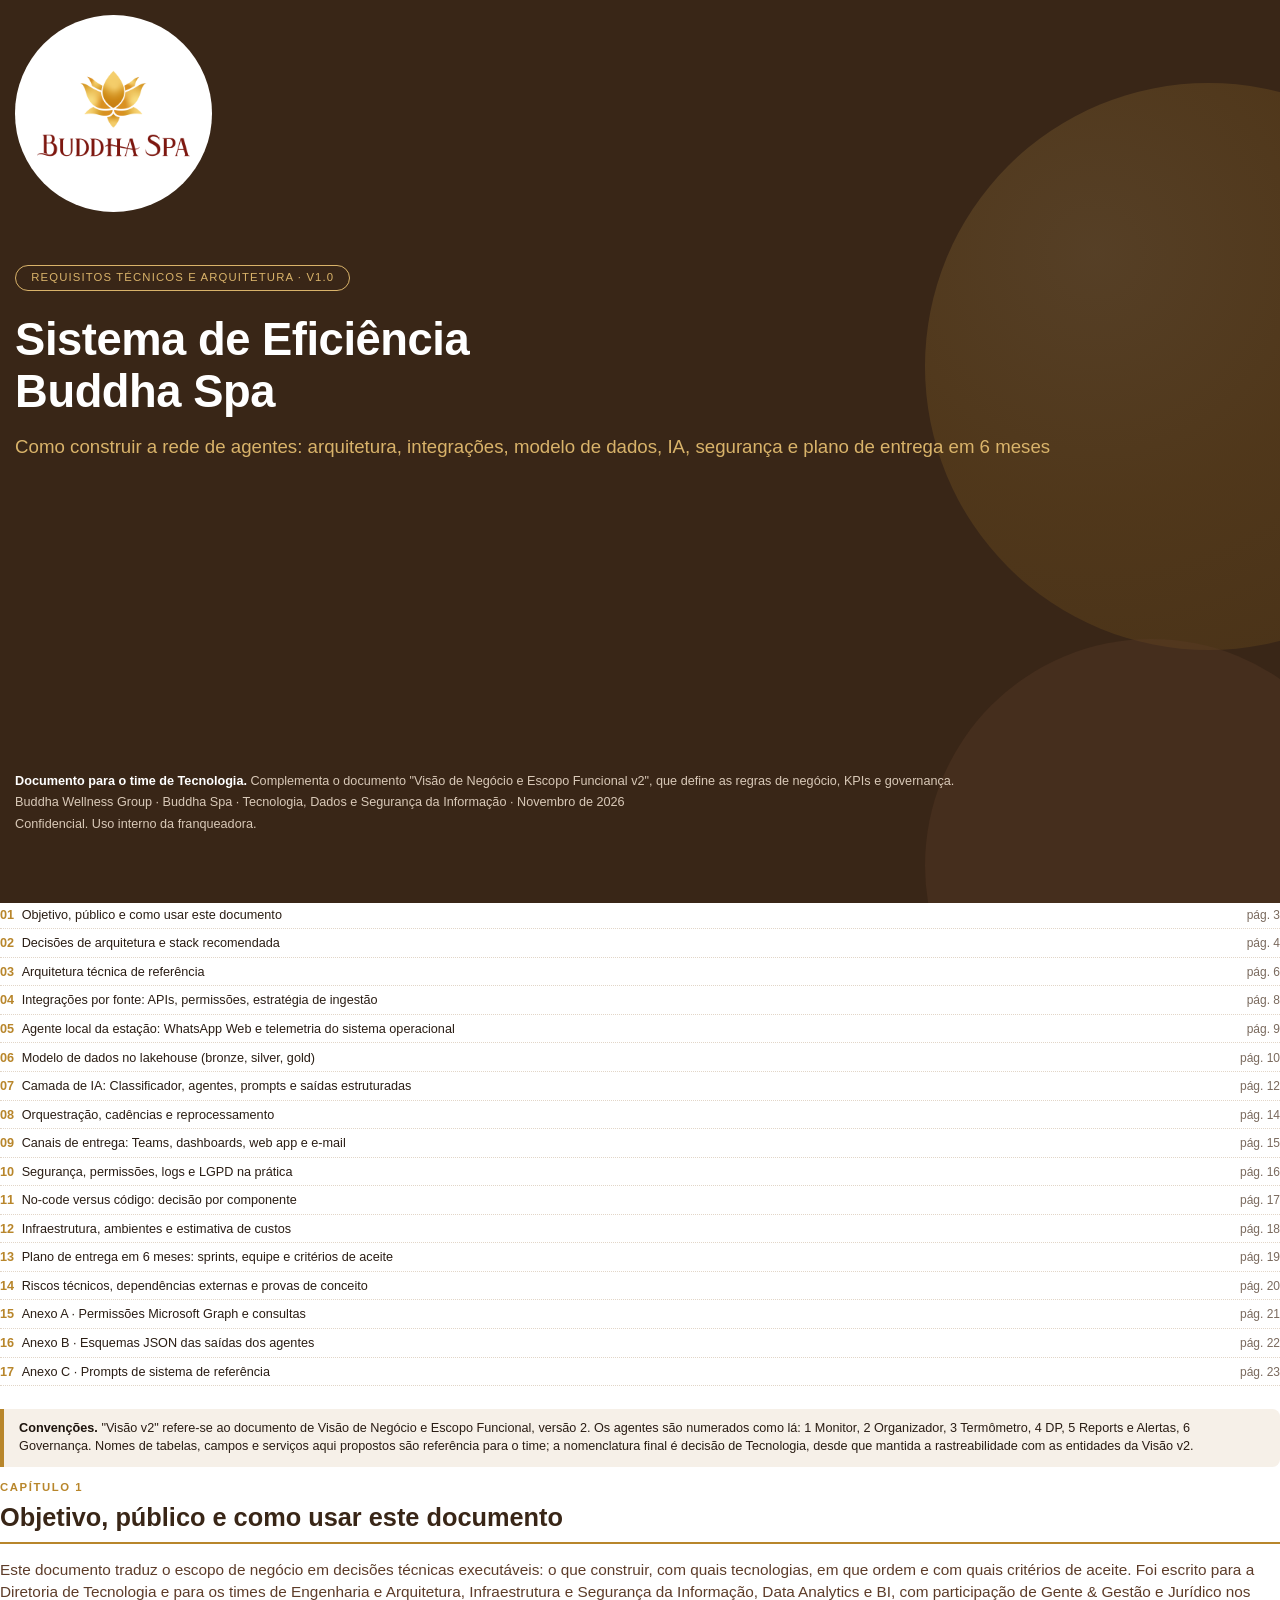
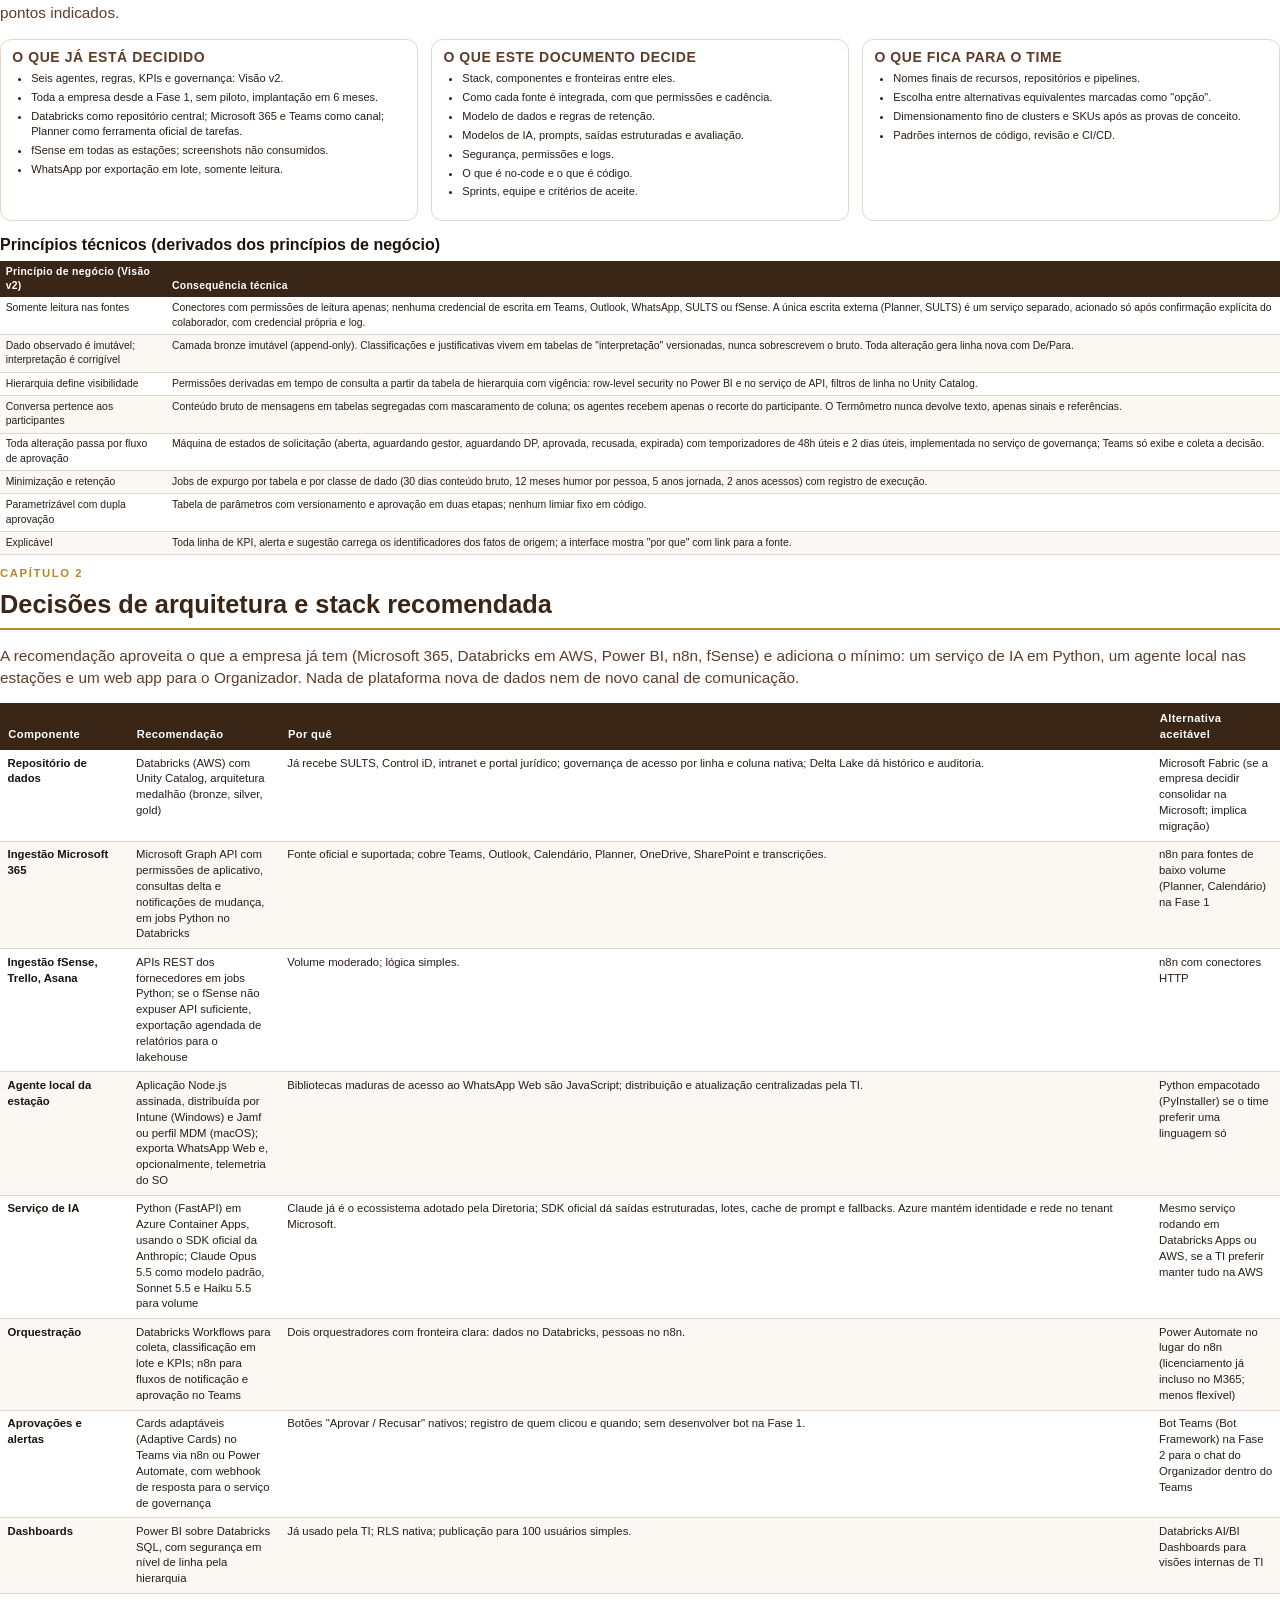
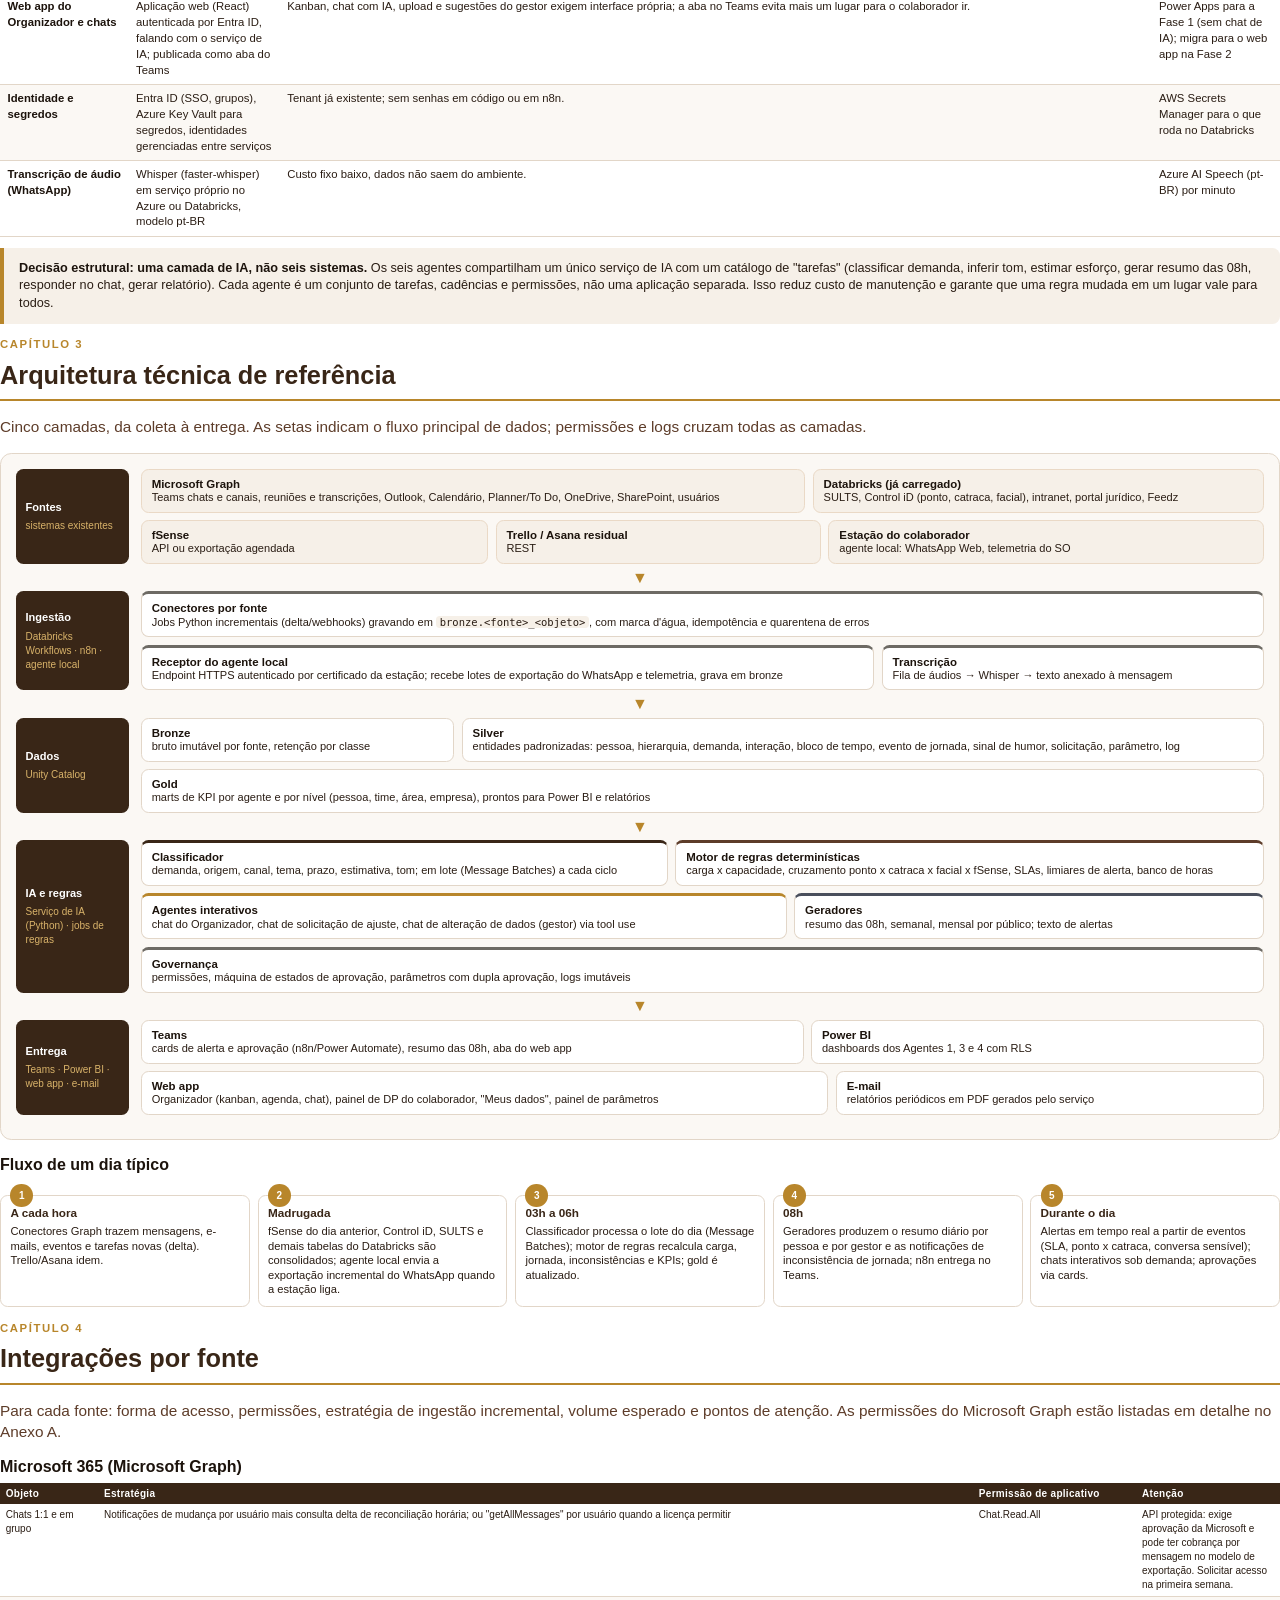
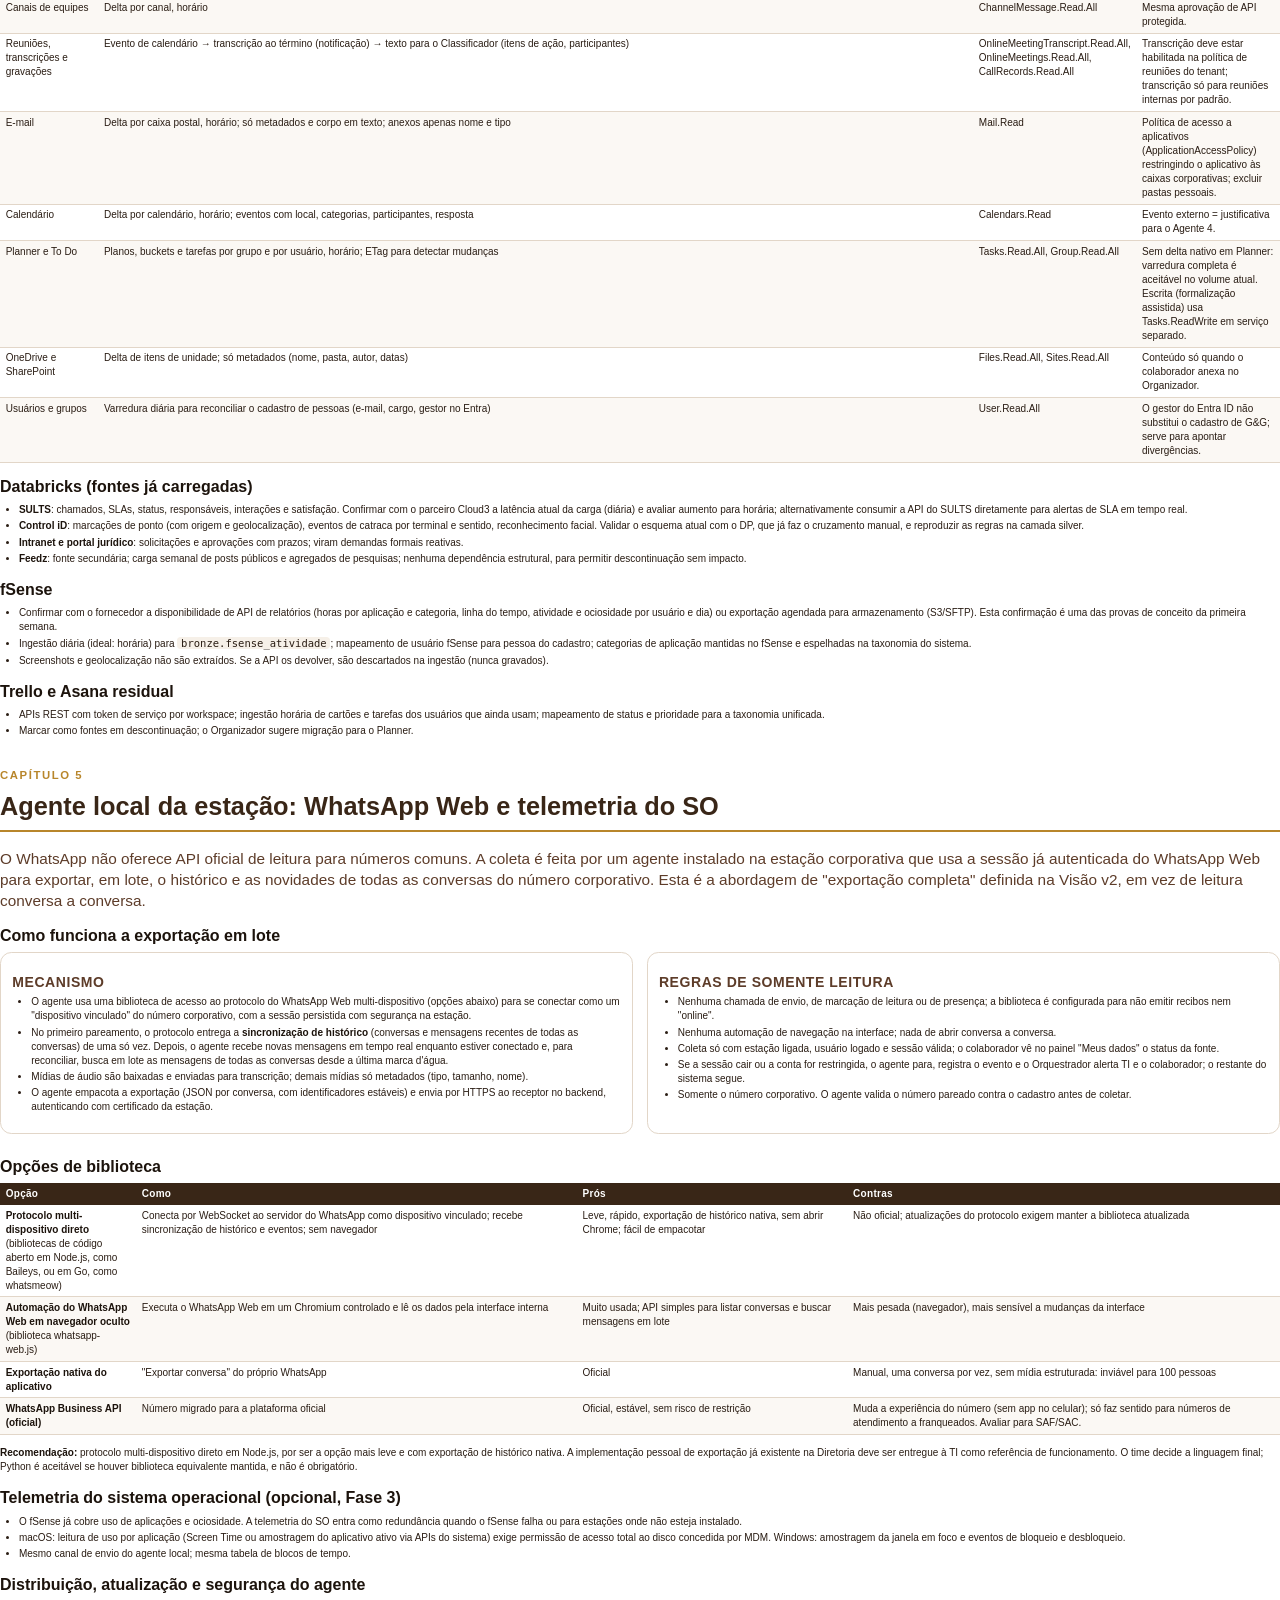
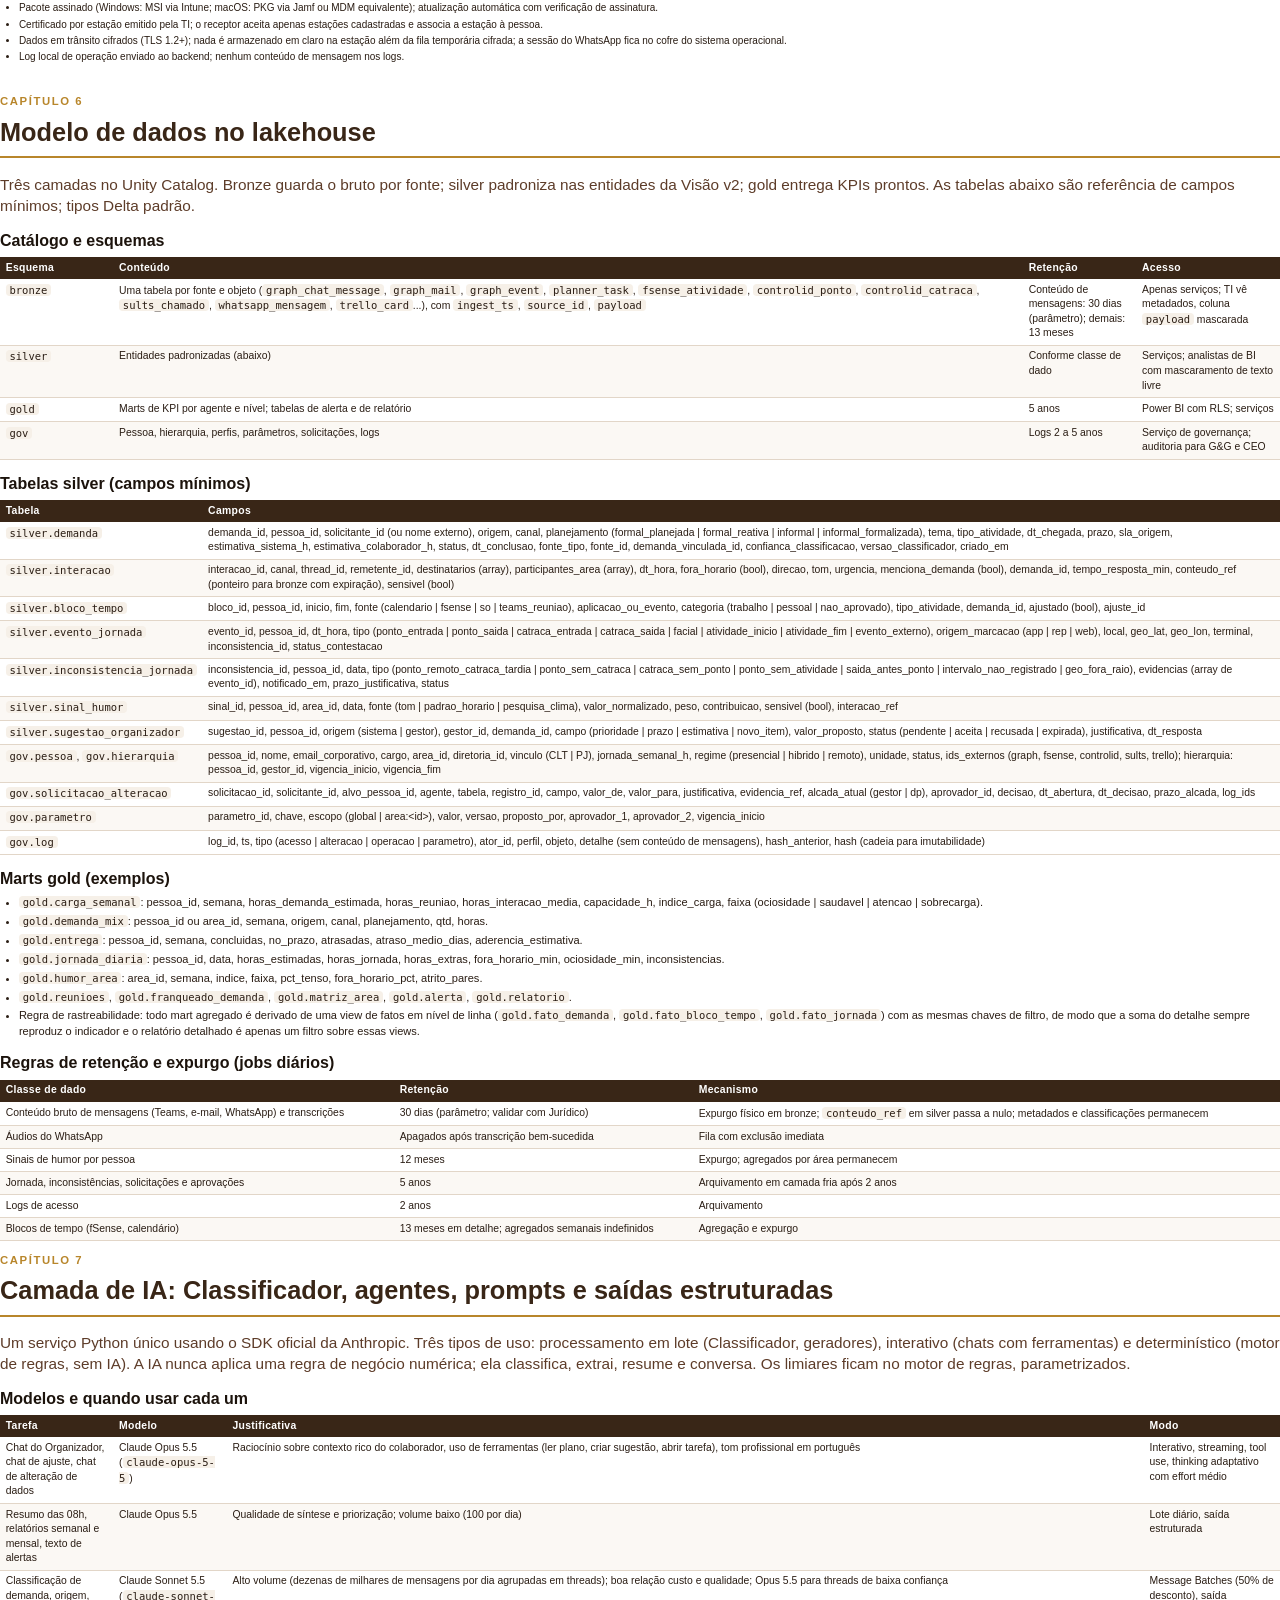
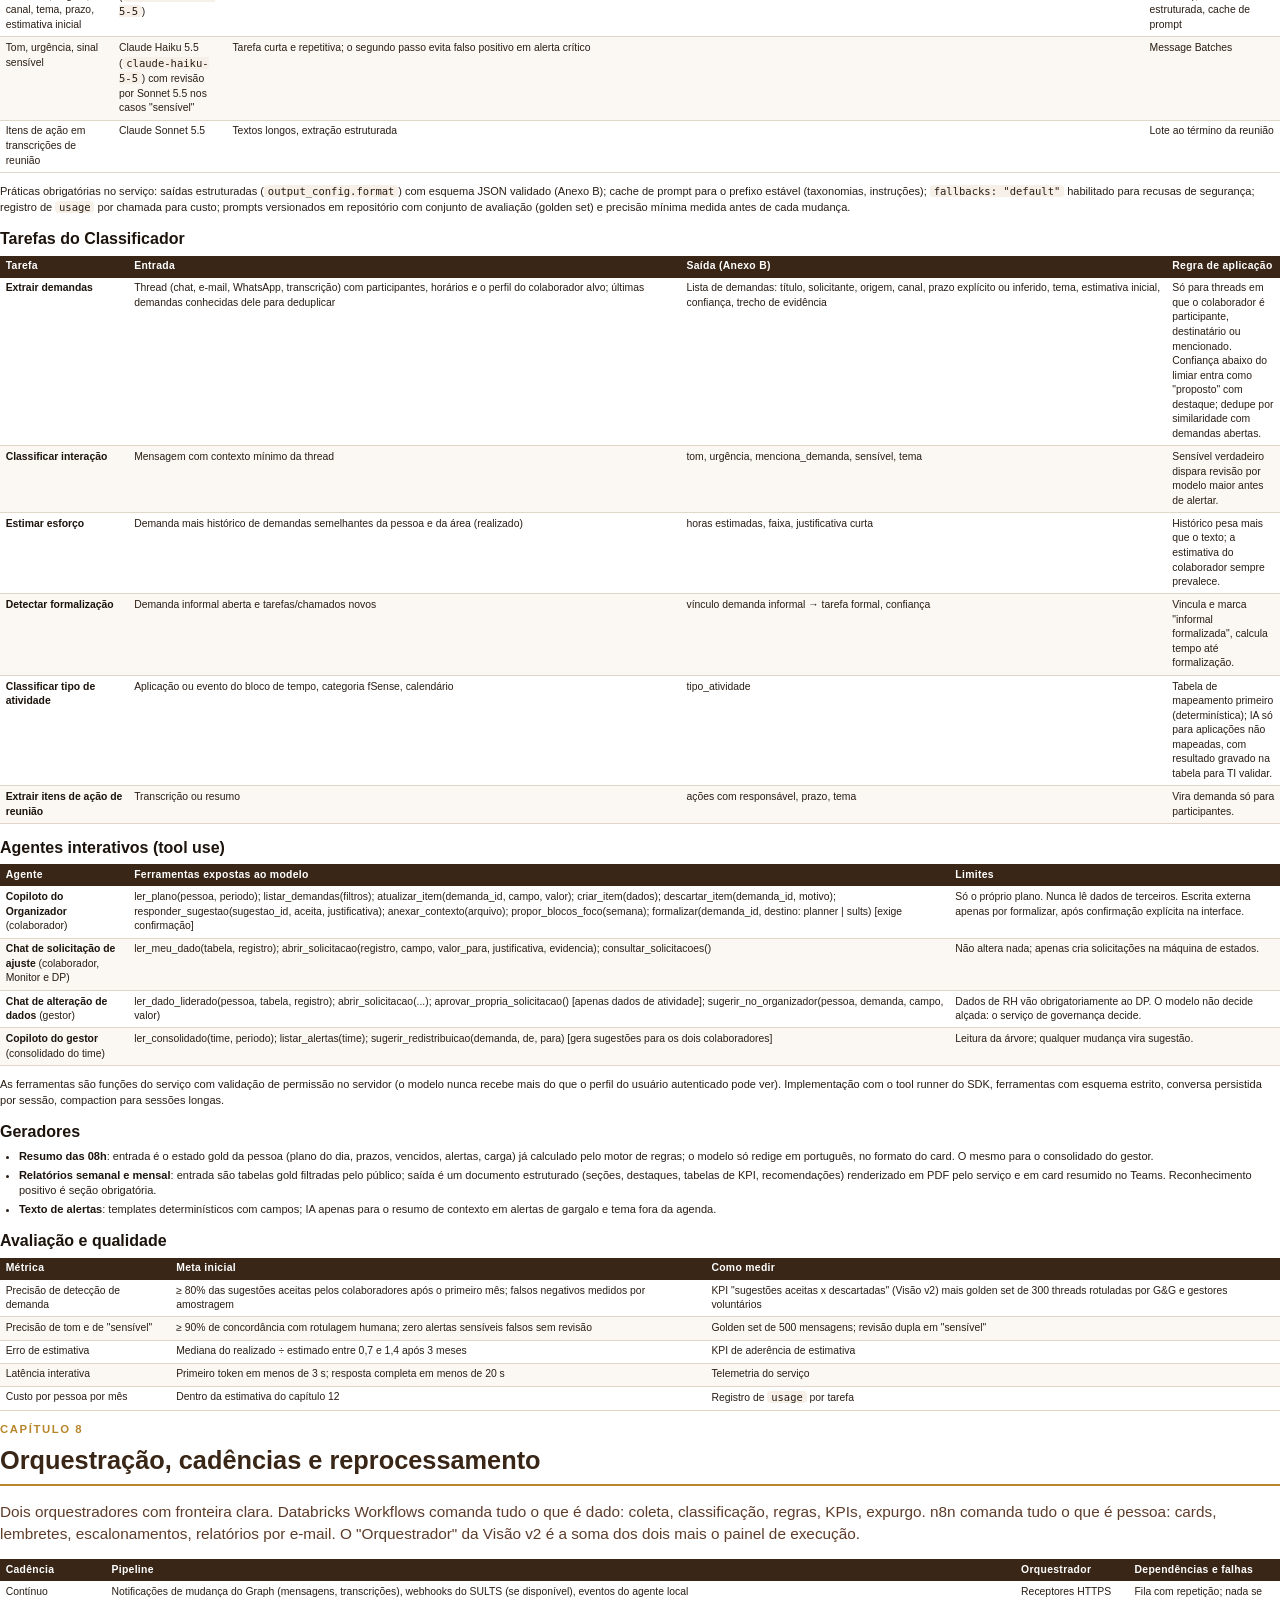
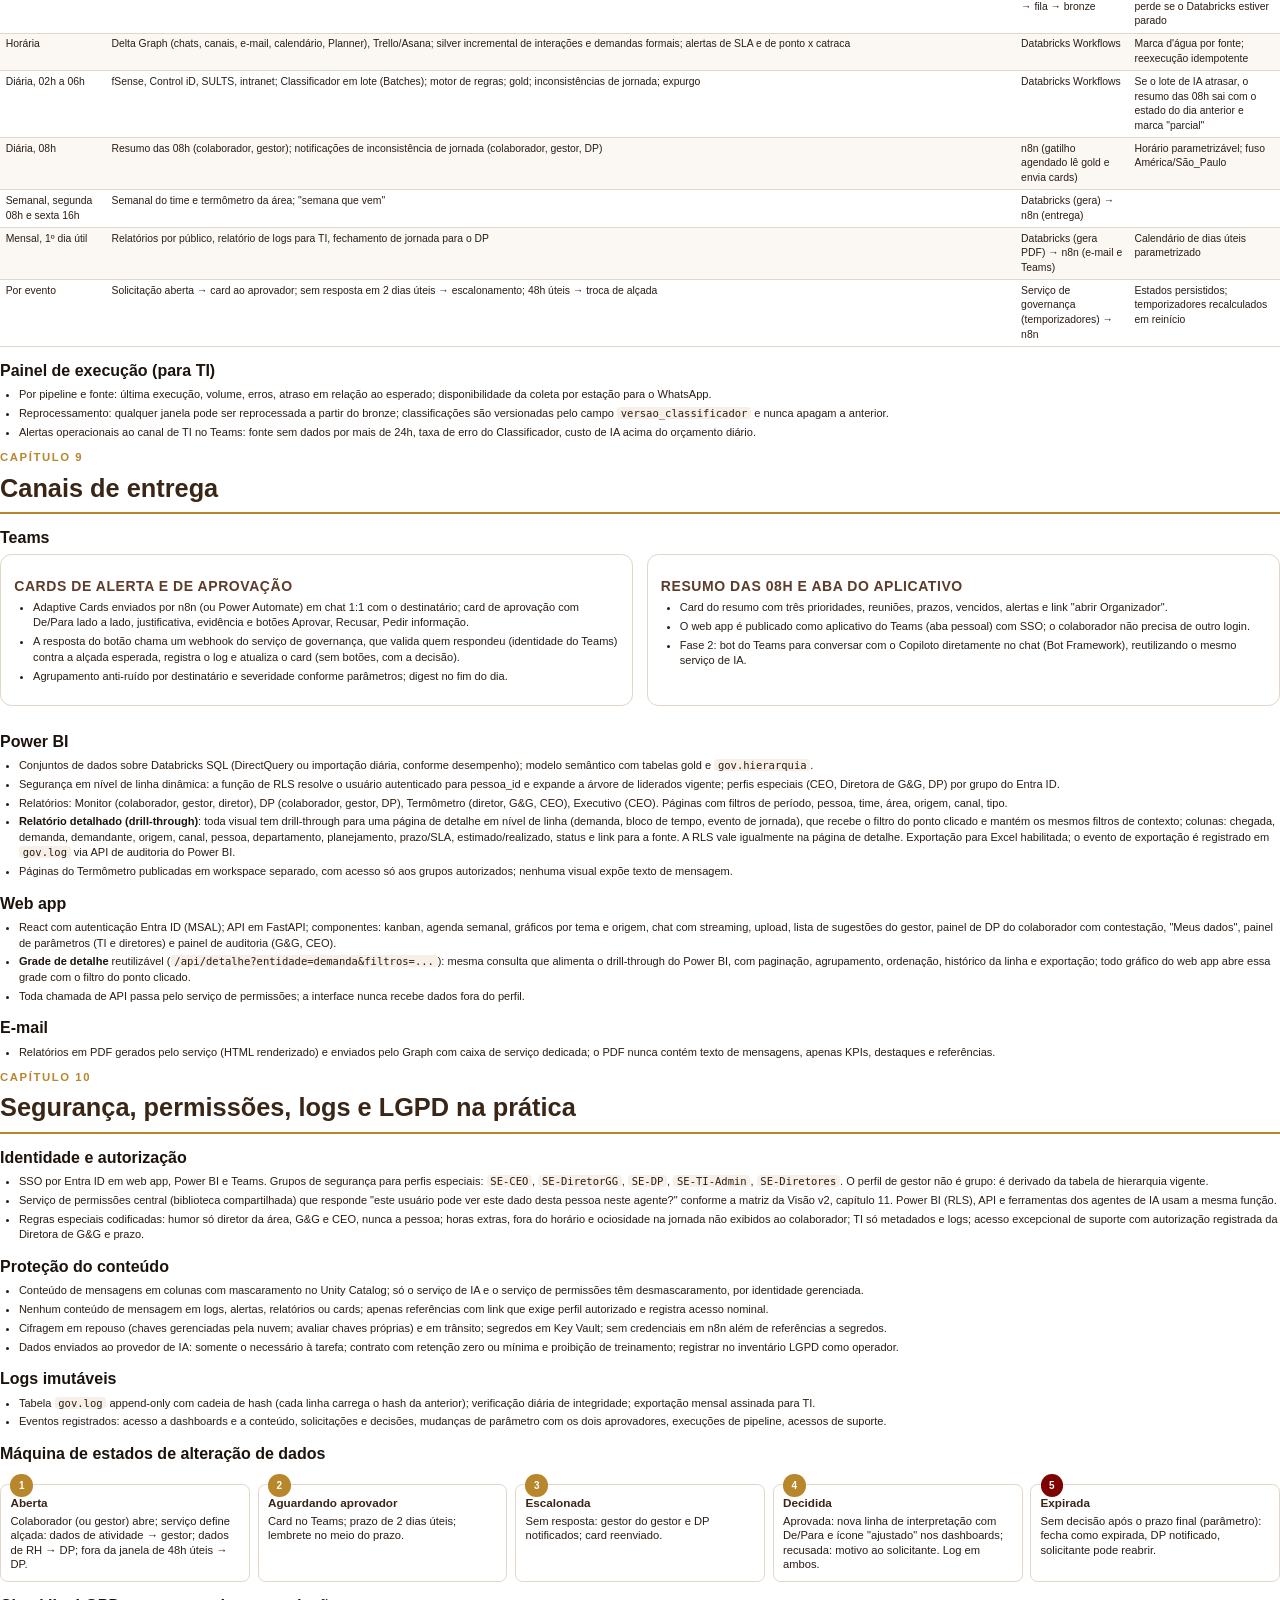
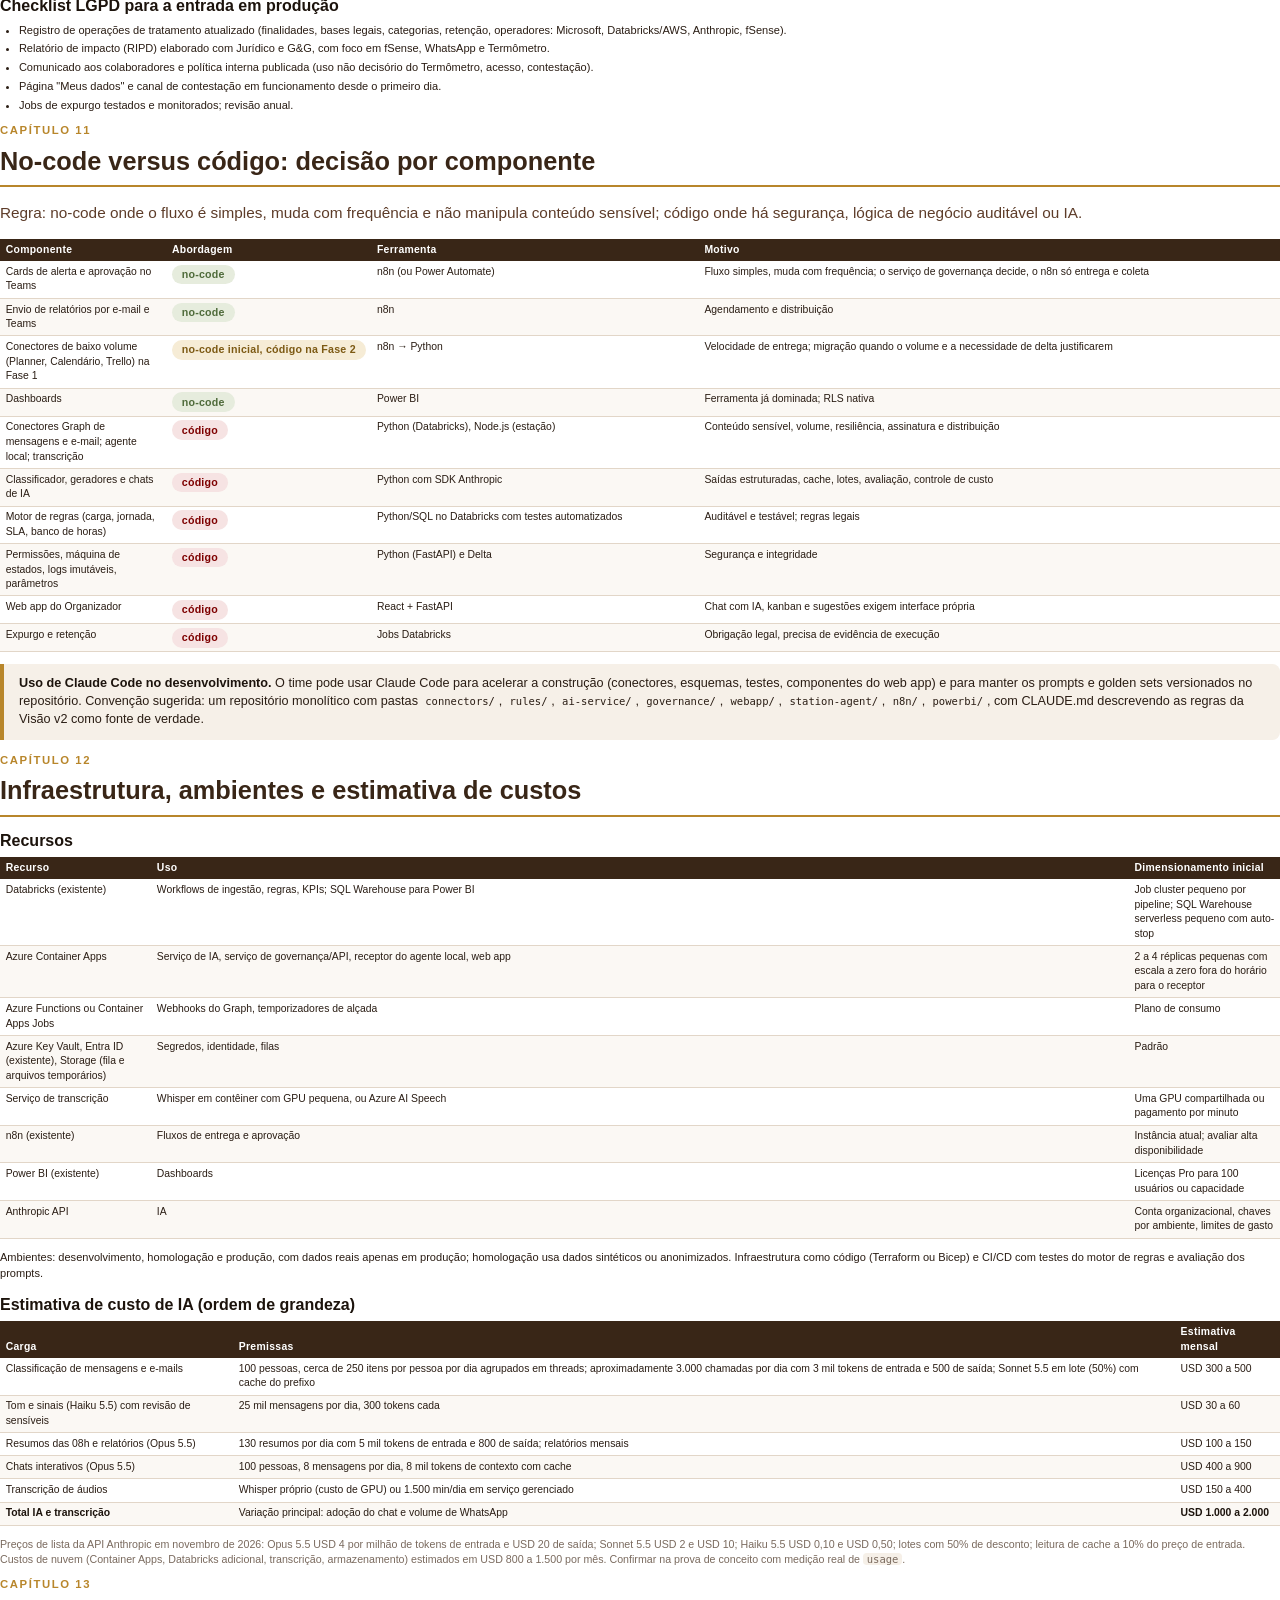
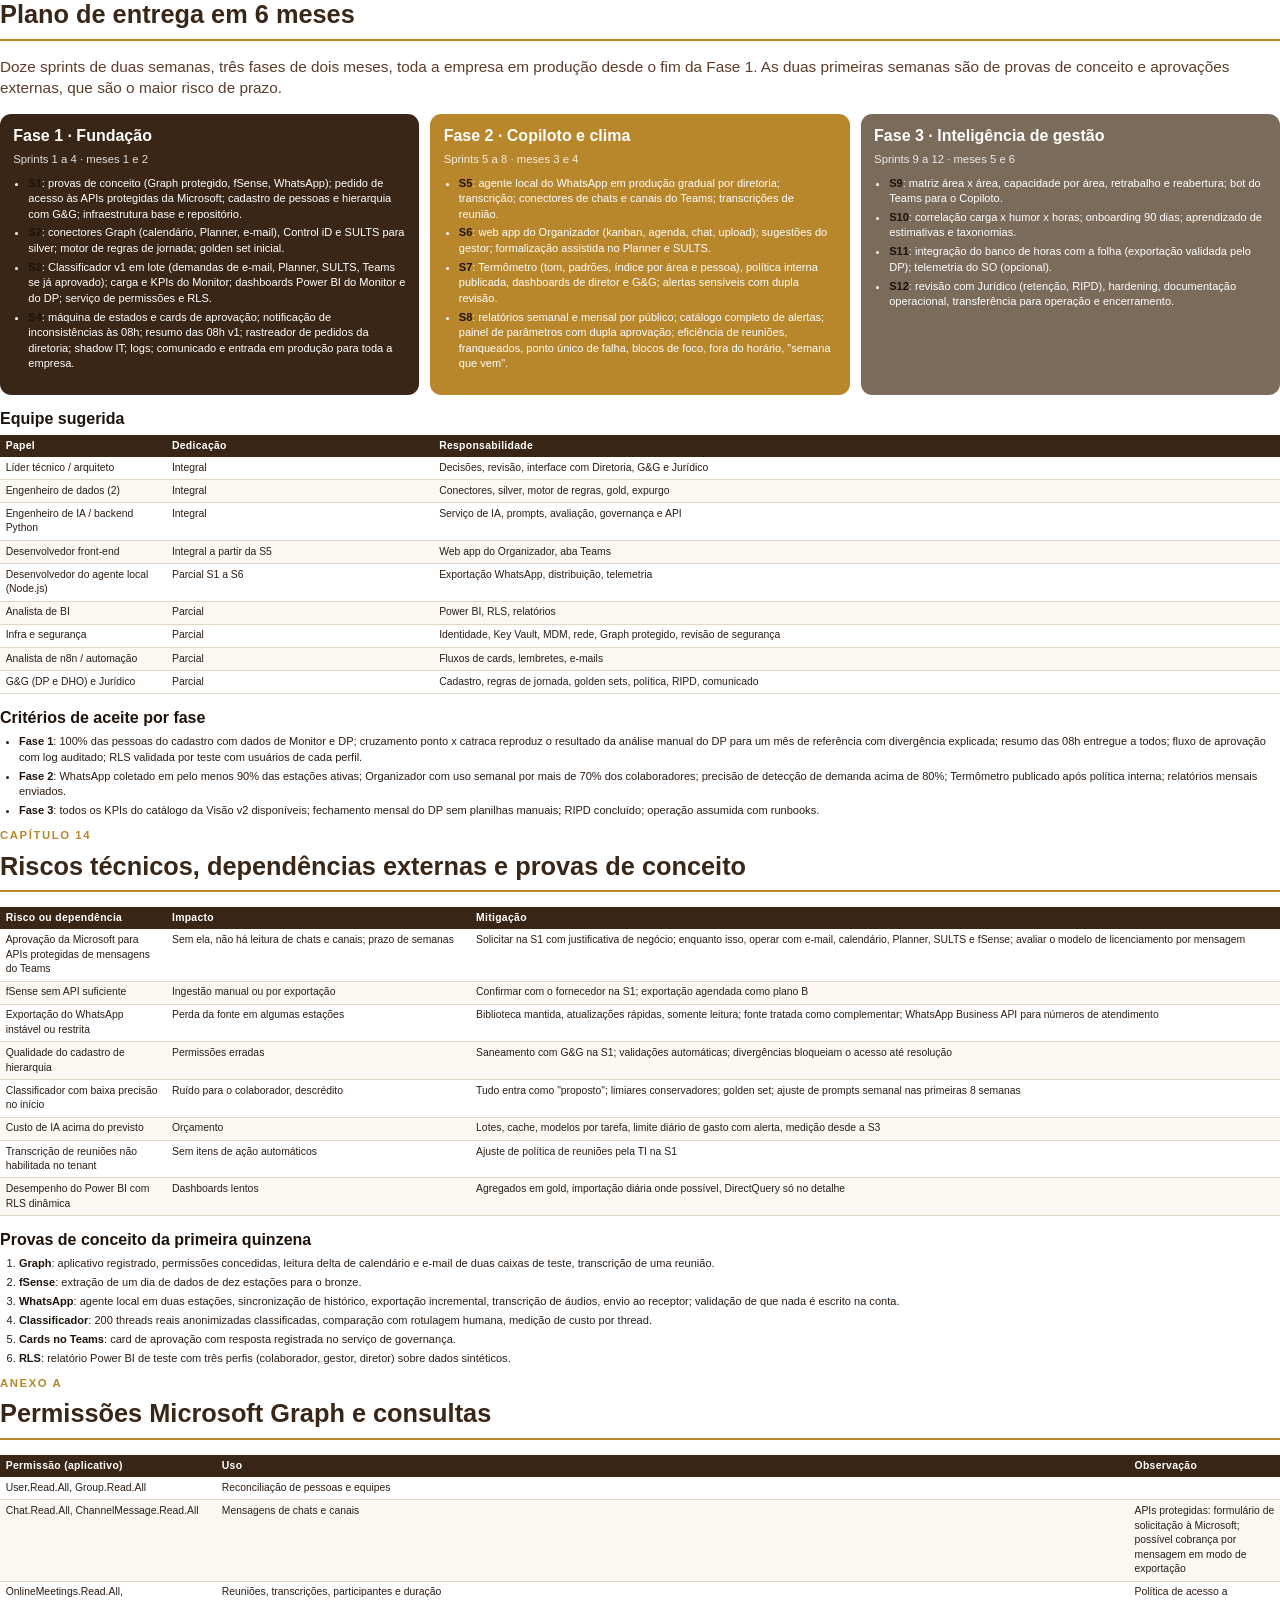
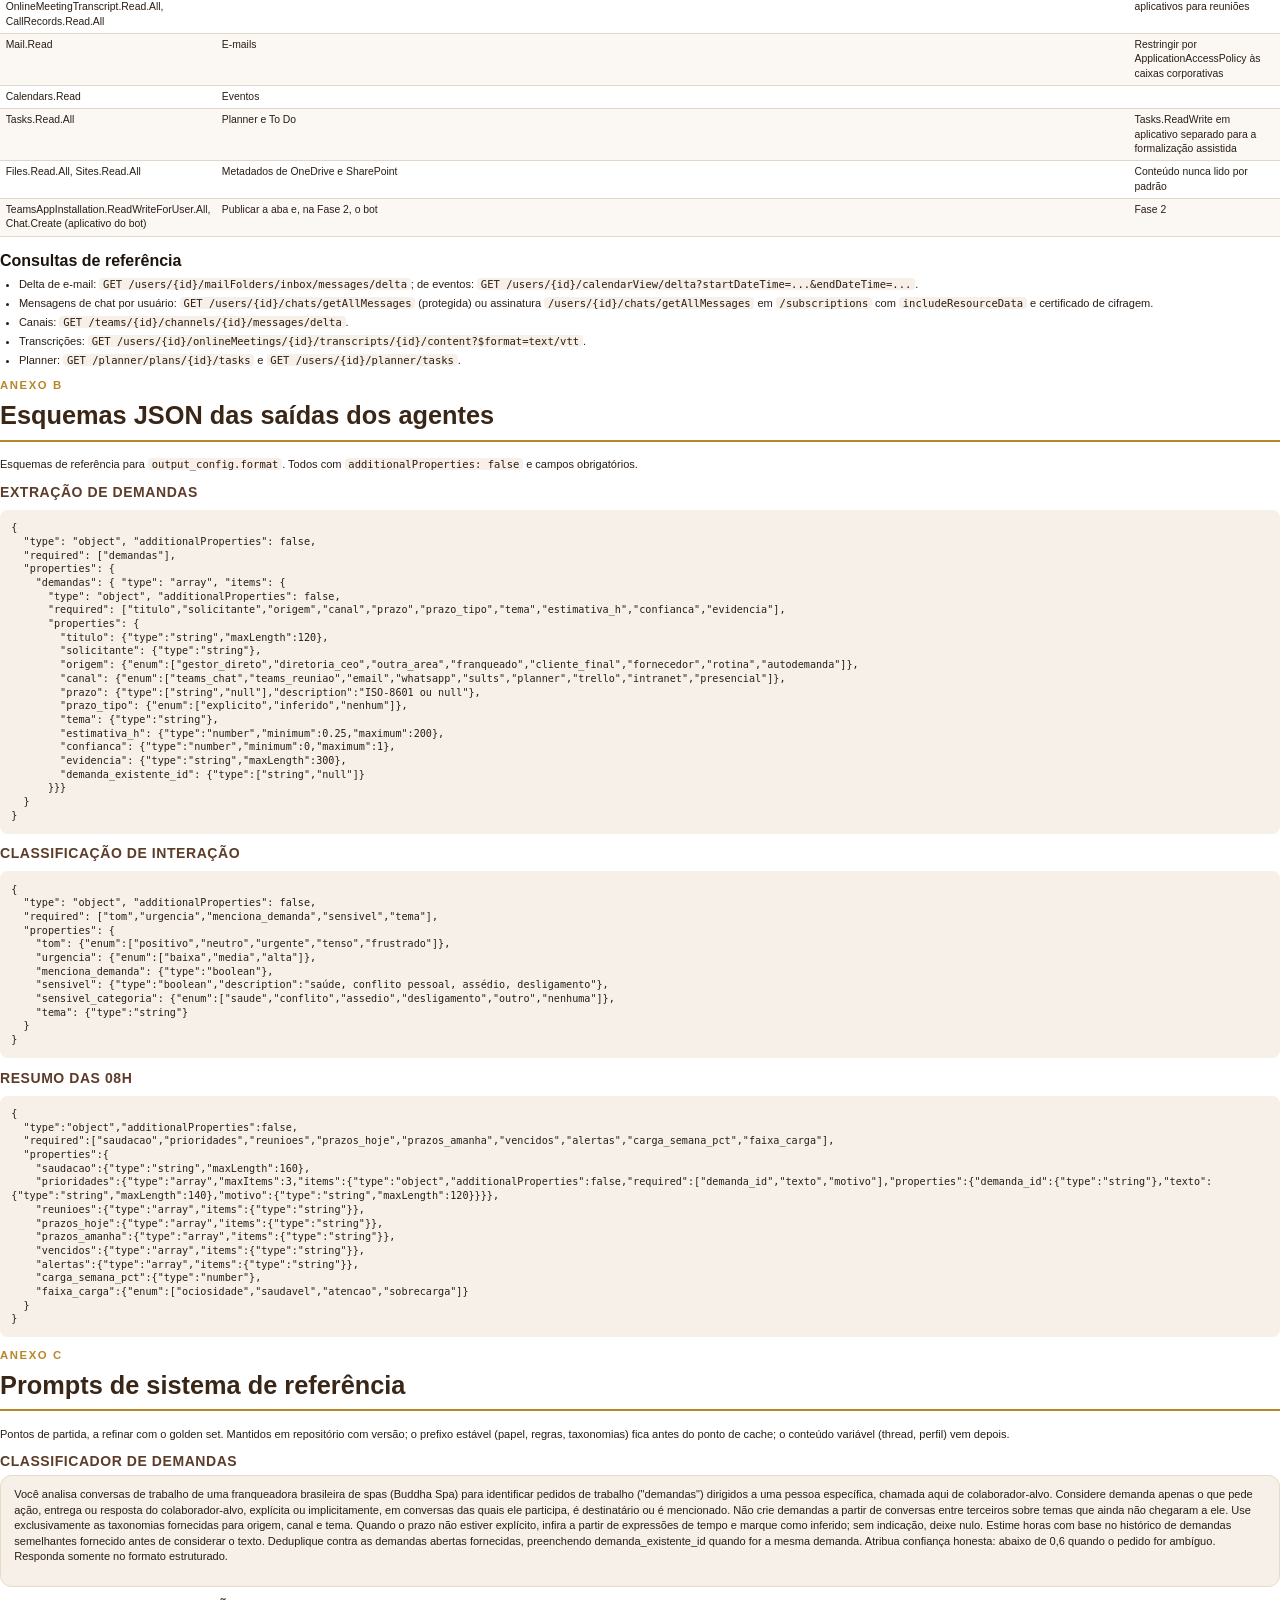
==== commit 28037e55: "Registra decisões, adiciona relatório detalhado de atividades e reformula capítulo de funcionalidade" ====
--- a/docs/sistema-eficiencia/Sistema_Eficiencia_Buddha_Spa_Requisitos_Tecnicos_v1.html
+++ b/docs/sistema-eficiencia/Sistema_Eficiencia_Buddha_Spa_Requisitos_Tecnicos_v1.html
@@ -17,6 +17,7 @@
   h1{font-size:30pt;font-weight:600;letter-spacing:-.01em}
   h2{font-size:19pt;font-weight:600;margin:0 0 4mm 0;padding-bottom:2.5mm;border-bottom:2px solid var(--gold)}
   h3{font-size:12pt;font-weight:600;margin:4mm 0 1.8mm 0;color:var(--cafe)}
+  h3,h4{break-after:avoid}
   h4{font-size:10.5pt;font-weight:600;margin:3mm 0 1.5mm 0;color:var(--cafe2);text-transform:uppercase;letter-spacing:.04em}
   p{margin:0 0 2.6mm 0}
   ul,ol{margin:0 0 2.6mm 0;padding-left:5mm}
@@ -447,6 +448,7 @@
     <li><span class="mono">gold.jornada_diaria</span>: pessoa_id, data, horas_estimadas, horas_jornada, horas_extras, fora_horario_min, ociosidade_min, inconsistencias.</li>
     <li><span class="mono">gold.humor_area</span>: area_id, semana, indice, faixa, pct_tenso, fora_horario_pct, atrito_pares.</li>
     <li><span class="mono">gold.reunioes</span>, <span class="mono">gold.franqueado_demanda</span>, <span class="mono">gold.matriz_area</span>, <span class="mono">gold.alerta</span>, <span class="mono">gold.relatorio</span>.</li>
+    <li>Regra de rastreabilidade: todo mart agregado é derivado de uma view de fatos em nível de linha (<span class="mono">gold.fato_demanda</span>, <span class="mono">gold.fato_bloco_tempo</span>, <span class="mono">gold.fato_jornada</span>) com as mesmas chaves de filtro, de modo que a soma do detalhe sempre reproduz o indicador e o relatório detalhado é apenas um filtro sobre essas views.</li>
   </ul>
 
   <h3>Regras de retenção e expurgo (jobs diários)</h3>
@@ -586,12 +588,14 @@
     <li>Conjuntos de dados sobre Databricks SQL (DirectQuery ou importação diária, conforme desempenho); modelo semântico com tabelas gold e <span class="mono">gov.hierarquia</span>.</li>
     <li>Segurança em nível de linha dinâmica: a função de RLS resolve o usuário autenticado para pessoa_id e expande a árvore de liderados vigente; perfis especiais (CEO, Diretora de G&amp;G, DP) por grupo do Entra ID.</li>
     <li>Relatórios: Monitor (colaborador, gestor, diretor), DP (colaborador, gestor, DP), Termômetro (diretor, G&amp;G, CEO), Executivo (CEO). Páginas com filtros de período, pessoa, time, área, origem, canal, tipo.</li>
+    <li><strong>Relatório detalhado (drill-through)</strong>: toda visual tem drill-through para uma página de detalhe em nível de linha (demanda, bloco de tempo, evento de jornada), que recebe o filtro do ponto clicado e mantém os mesmos filtros de contexto; colunas: chegada, demanda, demandante, origem, canal, pessoa, departamento, planejamento, prazo/SLA, estimado/realizado, status e link para a fonte. A RLS vale igualmente na página de detalhe. Exportação para Excel habilitada; o evento de exportação é registrado em <span class="mono">gov.log</span> via API de auditoria do Power BI.</li>
     <li>Páginas do Termômetro publicadas em workspace separado, com acesso só aos grupos autorizados; nenhuma visual expõe texto de mensagem.</li>
   </ul>
 
   <h3>Web app</h3>
   <ul class="small">
     <li>React com autenticação Entra ID (MSAL); API em FastAPI; componentes: kanban, agenda semanal, gráficos por tema e origem, chat com streaming, upload, lista de sugestões do gestor, painel de DP do colaborador com contestação, "Meus dados", painel de parâmetros (TI e diretores) e painel de auditoria (G&amp;G, CEO).</li>
+    <li><strong>Grade de detalhe</strong> reutilizável (<span class="mono">/api/detalhe?entidade=demanda&amp;filtros=...</span>): mesma consulta que alimenta o drill-through do Power BI, com paginação, agrupamento, ordenação, histórico da linha e exportação; todo gráfico do web app abre essa grade com o filtro do ponto clicado.</li>
     <li>Toda chamada de API passa pelo serviço de permissões; a interface nunca recebe dados fora do perfil.</li>
   </ul>
 
